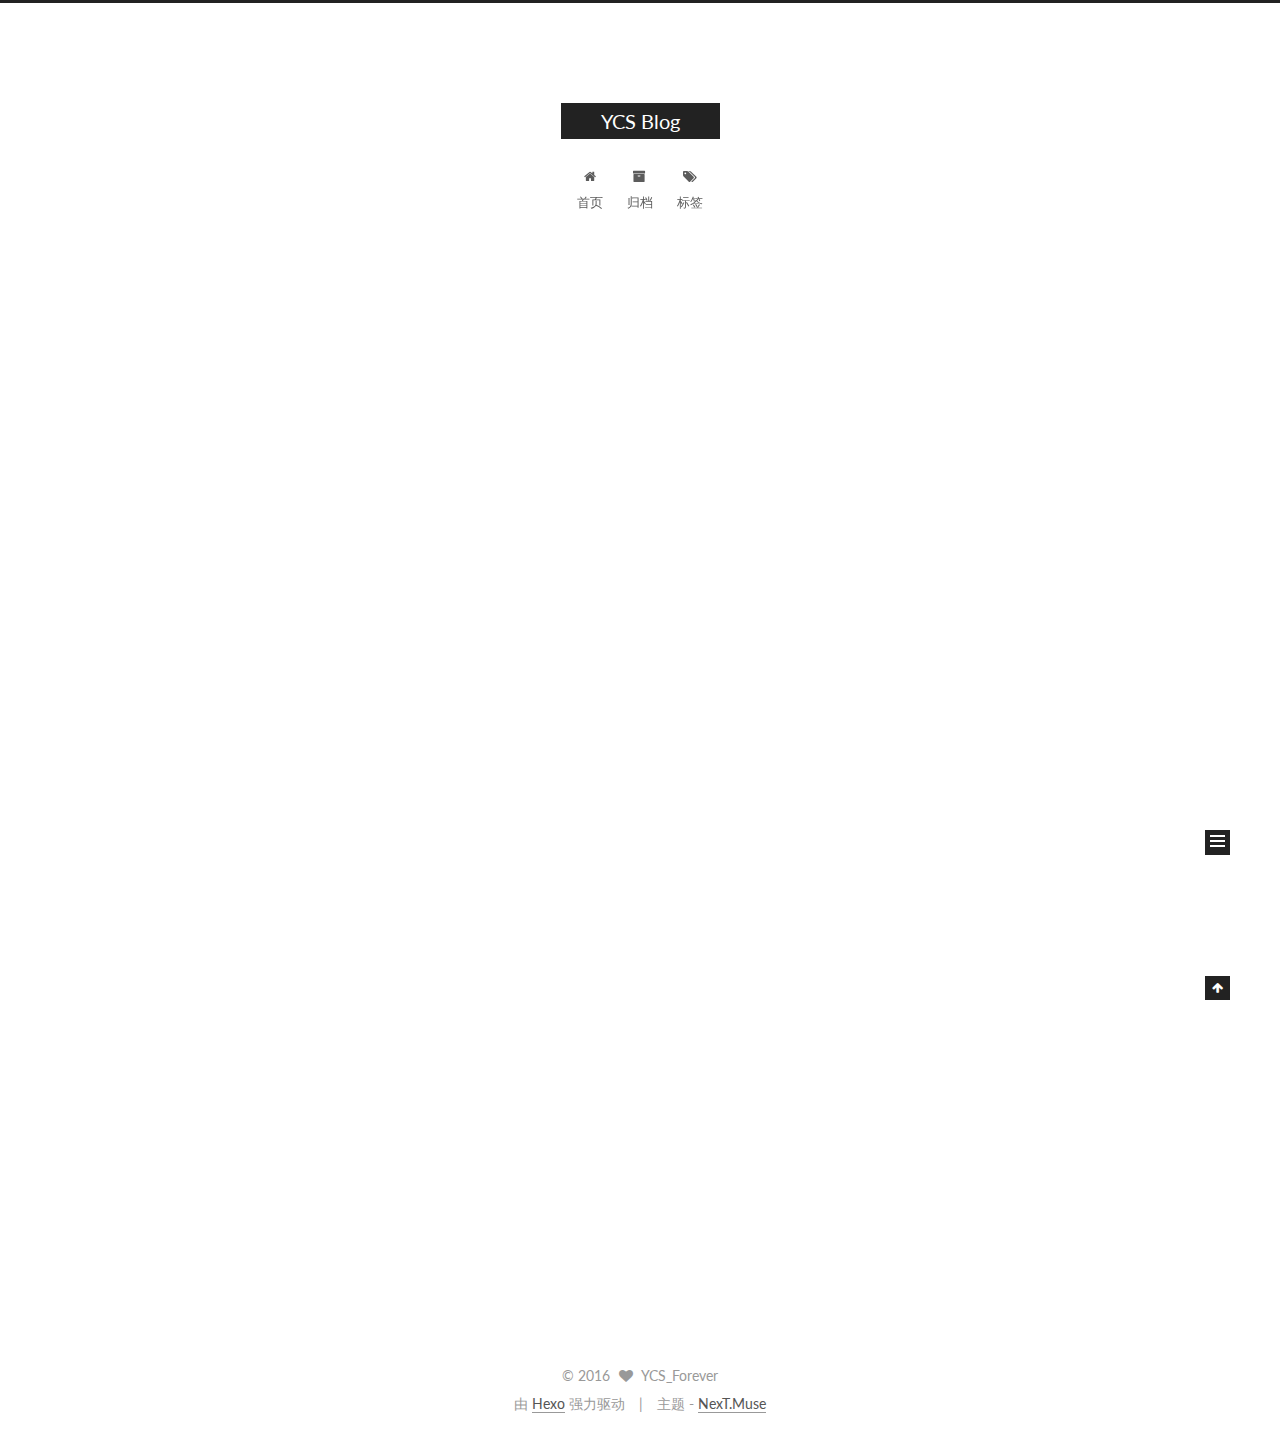
==== index.html @ 550b1675 "Site updated: 2016-12-14 16:08:45" ====
<!doctype html>



  


<html class="theme-next muse use-motion" lang="zh-Hans">
<head>
  <meta charset="UTF-8"/>
<meta http-equiv="X-UA-Compatible" content="IE=edge" />
<meta name="viewport" content="width=device-width, initial-scale=1, maximum-scale=1"/>



<meta http-equiv="Cache-Control" content="no-transform" />
<meta http-equiv="Cache-Control" content="no-siteapp" />












  
  
  <link href="/lib/fancybox/source/jquery.fancybox.css?v=2.1.5" rel="stylesheet" type="text/css" />




  
  
  
  

  
    
    
  

  

  

  

  

  
    
    
    <link href="//fonts.googleapis.com/css?family=Lato:300,300italic,400,400italic,700,700italic&subset=latin,latin-ext" rel="stylesheet" type="text/css">
  






<link href="/lib/font-awesome/css/font-awesome.min.css?v=4.6.2" rel="stylesheet" type="text/css" />

<link href="/css/main.css?v=5.1.0" rel="stylesheet" type="text/css" />


  <meta name="keywords" content="Hexo, NexT" />








  <link rel="shortcut icon" type="image/x-icon" href="/favicon.ico?v=5.1.0" />






<meta property="og:type" content="website">
<meta property="og:title" content="YCS Blog">
<meta property="og:url" content="http://yoursite.com/index.html">
<meta property="og:site_name" content="YCS Blog">
<meta name="twitter:card" content="summary">
<meta name="twitter:title" content="YCS Blog">



<script type="text/javascript" id="hexo.configurations">
  var NexT = window.NexT || {};
  var CONFIG = {
    root: '/',
    scheme: 'Muse',
    sidebar: {"position":"left","display":"post"},
    fancybox: true,
    motion: true,
    duoshuo: {
      userId: '0',
      author: '博主'
    },
    algolia: {
      applicationID: '',
      apiKey: '',
      indexName: '',
      hits: {"per_page":10},
      labels: {"input_placeholder":"Search for Posts","hits_empty":"We didn't find any results for the search: ${query}","hits_stats":"${hits} results found in ${time} ms"}
    }
  };
</script>



  <link rel="canonical" href="http://yoursite.com/"/>





  <title> YCS Blog </title>
</head>

<body itemscope itemtype="http://schema.org/WebPage" lang="zh-Hans">

  










  
  
    
  

  <div class="container one-collumn sidebar-position-left 
   page-home 
 ">
    <div class="headband"></div>

    <header id="header" class="header" itemscope itemtype="http://schema.org/WPHeader">
      <div class="header-inner"><div class="site-meta ">
  

  <div class="custom-logo-site-title">
    <a href="/"  class="brand" rel="start">
      <span class="logo-line-before"><i></i></span>
      <span class="site-title">YCS Blog</span>
      <span class="logo-line-after"><i></i></span>
    </a>
  </div>
  <p class="site-subtitle"></p>
</div>

<div class="site-nav-toggle">
  <button>
    <span class="btn-bar"></span>
    <span class="btn-bar"></span>
    <span class="btn-bar"></span>
  </button>
</div>

<nav class="site-nav">
  

  
    <ul id="menu" class="menu">
      
        
        <li class="menu-item menu-item-home">
          <a href="/" rel="section">
            
              <i class="menu-item-icon fa fa-fw fa-home"></i> <br />
            
            首页
          </a>
        </li>
      
        
        <li class="menu-item menu-item-archives">
          <a href="/archives" rel="section">
            
              <i class="menu-item-icon fa fa-fw fa-archive"></i> <br />
            
            归档
          </a>
        </li>
      
        
        <li class="menu-item menu-item-tags">
          <a href="/tags" rel="section">
            
              <i class="menu-item-icon fa fa-fw fa-tags"></i> <br />
            
            标签
          </a>
        </li>
      

      
    </ul>
  

  
</nav>



 </div>
    </header>

    <main id="main" class="main">
      <div class="main-inner">
        <div class="content-wrap">
          <div id="content" class="content">
            
  <section id="posts" class="posts-expand">
    
      

  

  
  
  

  <article class="post post-type-normal " itemscope itemtype="http://schema.org/Article">
  <link itemprop="mainEntityOfPage" href="http://yoursite.com/2016/12/14/hello-world/">

  <span style="display:none" itemprop="author" itemscope itemtype="http://schema.org/Person">
    <meta itemprop="name" content="YCS_Forever">
    <meta itemprop="description" content="">
    <meta itemprop="image" content="/images/avatar.gif">
  </span>

  <span style="display:none" itemprop="publisher" itemscope itemtype="http://schema.org/Organization">
    <meta itemprop="name" content="YCS Blog">
    <span style="display:none" itemprop="logo" itemscope itemtype="http://schema.org/ImageObject">
      <img style="display:none;" itemprop="url image" alt="YCS Blog" src="">
    </span>
  </span>

    
      <header class="post-header">

        
        
          <h1 class="post-title" itemprop="name headline">
            
            
              
                
                <a class="post-title-link" href="/2016/12/14/hello-world/" itemprop="url">
                  Hello World
                </a>
              
            
          </h1>
        

        <div class="post-meta">
          <span class="post-time">
            
              <span class="post-meta-item-icon">
                <i class="fa fa-calendar-o"></i>
              </span>
              <span class="post-meta-item-text">发表于</span>
              <time title="Post created" itemprop="dateCreated datePublished" datetime="2016-12-14T15:59:24+08:00">
                2016-12-14
              </time>
            

            

            
          </span>

          

          
            
          

          

          
          

          

          

        </div>
      </header>
    


    <div class="post-body" itemprop="articleBody">

      
      

      
        
          
            <p>Welcome to <a href="https://hexo.io/" target="_blank" rel="external">Hexo</a>! This is your very first post. Check <a href="https://hexo.io/docs/" target="_blank" rel="external">documentation</a> for more info. If you get any problems when using Hexo, you can find the answer in <a href="https://hexo.io/docs/troubleshooting.html" target="_blank" rel="external">troubleshooting</a> or you can ask me on <a href="https://github.com/hexojs/hexo/issues" target="_blank" rel="external">GitHub</a>.</p>
<h2 id="Quick-Start"><a href="#Quick-Start" class="headerlink" title="Quick Start"></a>Quick Start</h2><h3 id="Create-a-new-post"><a href="#Create-a-new-post" class="headerlink" title="Create a new post"></a>Create a new post</h3><figure class="highlight bash"><table><tr><td class="gutter"><pre><div class="line">1</div></pre></td><td class="code"><pre><div class="line">$ hexo new <span class="string">"My New Post"</span></div></pre></td></tr></table></figure>
<p>More info: <a href="https://hexo.io/docs/writing.html" target="_blank" rel="external">Writing</a></p>
<h3 id="Run-server"><a href="#Run-server" class="headerlink" title="Run server"></a>Run server</h3><figure class="highlight bash"><table><tr><td class="gutter"><pre><div class="line">1</div></pre></td><td class="code"><pre><div class="line">$ hexo server</div></pre></td></tr></table></figure>
<p>More info: <a href="https://hexo.io/docs/server.html" target="_blank" rel="external">Server</a></p>
<h3 id="Generate-static-files"><a href="#Generate-static-files" class="headerlink" title="Generate static files"></a>Generate static files</h3><figure class="highlight bash"><table><tr><td class="gutter"><pre><div class="line">1</div></pre></td><td class="code"><pre><div class="line">$ hexo generate</div></pre></td></tr></table></figure>
<p>More info: <a href="https://hexo.io/docs/generating.html" target="_blank" rel="external">Generating</a></p>
<h3 id="Deploy-to-remote-sites"><a href="#Deploy-to-remote-sites" class="headerlink" title="Deploy to remote sites"></a>Deploy to remote sites</h3><figure class="highlight bash"><table><tr><td class="gutter"><pre><div class="line">1</div></pre></td><td class="code"><pre><div class="line">$ hexo deploy</div></pre></td></tr></table></figure>
<p>More info: <a href="https://hexo.io/docs/deployment.html" target="_blank" rel="external">Deployment</a></p>

          
        
      
    </div>

    <div>
      
    </div>

    <div>
      
    </div>


    <footer class="post-footer">
      

      

      
      
        <div class="post-eof"></div>
      
    </footer>
  </article>


    
  </section>

  


          </div>
          


          

        </div>
        
          
  
  <div class="sidebar-toggle">
    <div class="sidebar-toggle-line-wrap">
      <span class="sidebar-toggle-line sidebar-toggle-line-first"></span>
      <span class="sidebar-toggle-line sidebar-toggle-line-middle"></span>
      <span class="sidebar-toggle-line sidebar-toggle-line-last"></span>
    </div>
  </div>

  <aside id="sidebar" class="sidebar">
    <div class="sidebar-inner">

      

      

      <section class="site-overview sidebar-panel sidebar-panel-active">
        <div class="site-author motion-element" itemprop="author" itemscope itemtype="http://schema.org/Person">
          <img class="site-author-image" itemprop="image"
               src="/images/avatar.gif"
               alt="YCS_Forever" />
          <p class="site-author-name" itemprop="name">YCS_Forever</p>
          <p class="site-description motion-element" itemprop="description"></p>
        </div>
        <nav class="site-state motion-element">
          <div class="site-state-item site-state-posts">
            <a href="/archives">
              <span class="site-state-item-count">1</span>
              <span class="site-state-item-name">日志</span>
            </a>
          </div>

          

          

        </nav>

        

        <div class="links-of-author motion-element">
          
        </div>

        
        

        
        

        


      </section>

      

    </div>
  </aside>


        
      </div>
    </main>

    <footer id="footer" class="footer">
      <div class="footer-inner">
        <div class="copyright" >
  
  &copy; 
  <span itemprop="copyrightYear">2016</span>
  <span class="with-love">
    <i class="fa fa-heart"></i>
  </span>
  <span class="author" itemprop="copyrightHolder">YCS_Forever</span>
</div>


<div class="powered-by">
  由 <a class="theme-link" href="https://hexo.io">Hexo</a> 强力驱动
</div>

<div class="theme-info">
  主题 -
  <a class="theme-link" href="https://github.com/iissnan/hexo-theme-next">
    NexT.Muse
  </a>
</div>


        

        
      </div>
    </footer>

    <div class="back-to-top">
      <i class="fa fa-arrow-up"></i>
    </div>
  </div>

  

<script type="text/javascript">
  if (Object.prototype.toString.call(window.Promise) !== '[object Function]') {
    window.Promise = null;
  }
</script>









  



  
  <script type="text/javascript" src="/lib/jquery/index.js?v=2.1.3"></script>

  
  <script type="text/javascript" src="/lib/fastclick/lib/fastclick.min.js?v=1.0.6"></script>

  
  <script type="text/javascript" src="/lib/jquery_lazyload/jquery.lazyload.js?v=1.9.7"></script>

  
  <script type="text/javascript" src="/lib/velocity/velocity.min.js?v=1.2.1"></script>

  
  <script type="text/javascript" src="/lib/velocity/velocity.ui.min.js?v=1.2.1"></script>

  
  <script type="text/javascript" src="/lib/fancybox/source/jquery.fancybox.pack.js?v=2.1.5"></script>


  


  <script type="text/javascript" src="/js/src/utils.js?v=5.1.0"></script>

  <script type="text/javascript" src="/js/src/motion.js?v=5.1.0"></script>



  
  

  

  


  <script type="text/javascript" src="/js/src/bootstrap.js?v=5.1.0"></script>



  



  




	




  
  

  

  

  

  


</body>
</html>
---- css/main.css ----
/* normalize.css v3.0.2 | MIT License | git.io/normalize */
html {
  font-family: sans-serif; /* 1 */
  -ms-text-size-adjust: 100%; /* 2 */
  -webkit-text-size-adjust: 100%; /* 2 */
}
body {
  margin: 0;
}
article,
aside,
details,
figcaption,
figure,
footer,
header,
hgroup,
main,
menu,
nav,
section,
summary {
  display: block;
}
audio,
canvas,
progress,
video {
  display: inline-block; /* 1 */
  vertical-align: baseline; /* 2 */
}
audio:not([controls]) {
  display: none;
  height: 0;
}
[hidden],
template {
  display: none;
}
a {
  background-color: transparent;
}
a:active,
a:hover {
  outline: 0;
}
abbr[title] {
  border-bottom: 1px dotted;
}
b,
strong {
  font-weight: bold;
}
dfn {
  font-style: italic;
}
h1 {
  font-size: 2em;
  margin: 0.67em 0;
}
mark {
  background: #ff0;
  color: #000;
}
small {
  font-size: 80%;
}
sub,
sup {
  font-size: 75%;
  line-height: 0;
  position: relative;
  vertical-align: baseline;
}
sup {
  top: -0.5em;
}
sub {
  bottom: -0.25em;
}
img {
  border: 0;
}
svg:not(:root) {
  overflow: hidden;
}
figure {
  margin: 1em 40px;
}
hr {
  -moz-box-sizing: content-box;
  box-sizing: content-box;
  height: 0;
}
pre {
  overflow: auto;
}
code,
kbd,
pre,
samp {
  font-family: monospace, monospace;
  font-size: 1em;
}
button,
input,
optgroup,
select,
textarea {
  color: inherit; /* 1 */
  font: inherit; /* 2 */
  margin: 0; /* 3 */
}
button {
  overflow: visible;
}
button,
select {
  text-transform: none;
}
button,
html input[type="button"],
input[type="reset"],
input[type="submit"] {
  -webkit-appearance: button; /* 2 */
  cursor: pointer; /* 3 */
}
button[disabled],
html input[disabled] {
  cursor: default;
}
button::-moz-focus-inner,
input::-moz-focus-inner {
  border: 0;
  padding: 0;
}
input {
  line-height: normal;
}
input[type="checkbox"],
input[type="radio"] {
  box-sizing: border-box; /* 1 */
  padding: 0; /* 2 */
}
input[type="number"]::-webkit-inner-spin-button,
input[type="number"]::-webkit-outer-spin-button {
  height: auto;
}
input[type="search"] {
  -webkit-appearance: textfield; /* 1 */
  -moz-box-sizing: content-box;
  -webkit-box-sizing: content-box; /* 2 */
  box-sizing: content-box;
}
input[type="search"]::-webkit-search-cancel-button,
input[type="search"]::-webkit-search-decoration {
  -webkit-appearance: none;
}
fieldset {
  border: 1px solid #c0c0c0;
  margin: 0 2px;
  padding: 0.35em 0.625em 0.75em;
}
legend {
  border: 0; /* 1 */
  padding: 0; /* 2 */
}
textarea {
  overflow: auto;
}
optgroup {
  font-weight: bold;
}
table {
  border-collapse: collapse;
  border-spacing: 0;
}
td,
th {
  padding: 0;
}
::selection {
  background: #262a30;
  color: #fff;
}
body {
  position: relative;
  font-family: 'Lato', "PingFang SC", "Microsoft YaHei", sans-serif;
  font-size: 14px;
  line-height: 2;
  color: #555;
  background: #fff;
}
@media (max-width: 767px) {
  body {
    padding-right: 0 !important;
  }
}
@media (min-width: 768px) and (max-width: 991px) {
  body {
    padding-right: 0 !important;
  }
}
@media (min-width: 1600px) {
  body {
    font-size: 16px;
  }
}
h1,
h2,
h3,
h4,
h5,
h6 {
  margin: 0;
  padding: 0;
  font-weight: bold;
  line-height: 1.5;
  font-family: 'Lato', "PingFang SC", "Microsoft YaHei", sans-serif;
}
h2,
h3,
h4,
h5,
h6 {
  margin: 20px 0 15px;
}
h1 {
  font-size: 22px;
}
@media (max-width: 767px) {
  h1 {
    font-size: 18px;
  }
}
h2 {
  font-size: 20px;
}
@media (max-width: 767px) {
  h2 {
    font-size: 16px;
  }
}
h3 {
  font-size: 18px;
}
@media (max-width: 767px) {
  h3 {
    font-size: 14px;
  }
}
h4 {
  font-size: 16px;
}
@media (max-width: 767px) {
  h4 {
    font-size: 12px;
  }
}
h5 {
  font-size: 14px;
}
@media (max-width: 767px) {
  h5 {
    font-size: 10px;
  }
}
h6 {
  font-size: 12px;
}
@media (max-width: 767px) {
  h6 {
    font-size: 8px;
  }
}
p {
  margin: 0 0 25px 0;
}
a {
  color: #555;
  text-decoration: none;
  border-bottom: 1px solid #999;
  word-wrap: break-word;
}
a:hover {
  color: #222;
  border-bottom-color: #222;
}
ul {
  list-style: none;
}
blockquote {
  margin: 0;
  padding: 0;
}
img {
  display: block;
  margin: auto;
  max-width: 100%;
  height: auto;
}
hr {
  margin: 40px 0;
  height: 3px;
  border: none;
  background-color: #ddd;
  background-image: repeating-linear-gradient(-45deg, #fff, #fff 4px, transparent 4px, transparent 8px);
}
blockquote {
  padding: 0 15px;
  color: #666;
  border-left: 4px solid #ddd;
}
blockquote cite::before {
  content: "-";
  padding: 0 5px;
}
dt {
  font-weight: 700;
}
dd {
  margin: 0;
  padding: 0;
}
.text-left {
  text-align: left;
}
.text-center {
  text-align: center;
}
.text-right {
  text-align: right;
}
.text-justify {
  text-align: justify;
}
.text-nowrap {
  white-space: nowrap;
}
.text-lowercase {
  text-transform: lowercase;
}
.text-uppercase {
  text-transform: uppercase;
}
.text-capitalize {
  text-transform: capitalize;
}
.center-block {
  display: block;
  margin-left: auto;
  margin-right: auto;
}
.clearfix:before,
.clearfix:after {
  content: " ";
  display: table;
}
.clearfix:after {
  clear: both;
}
.pullquote {
  width: 45%;
}
.pullquote.left {
  float: left;
  margin-left: 5px;
  margin-right: 10px;
}
.pullquote.right {
  float: right;
  margin-left: 10px;
  margin-right: 5px;
}
.affix.affix.affix {
  position: fixed;
}
.translation {
  margin-top: -20px;
  font-size: 14px;
  color: #999;
}
.scrollbar-measure {
  width: 100px;
  height: 100px;
  overflow: scroll;
  position: absolute;
  top: -9999px;
}
.use-motion .motion-element {
  opacity: 0;
}
#local-search-input {
  padding: 3px;
  border: none;
  text-indent: 14px;
  border-radius: 0;
  width: 140px;
  outline: none;
  border-bottom: 1px solid #999;
  background: inherit;
  opacity: 0.5;
}
#local-search-input:focus {
  opacity: 1;
}
.search-icon {
  position: absolute;
  top: 9px;
}
table {
  margin: 20px 0;
  width: 100%;
  border-collapse: collapse;
  border-spacing: 0;
  border: 1px solid #ddd;
  font-size: 14px;
  table-layout: fixed;
  word-wrap: break-all;
}
table>tbody>tr:nth-of-type(odd) {
  background-color: #f9f9f9;
}
table>tbody>tr:hover {
  background-color: #f5f5f5;
}
caption,
th,
td {
  padding: 8px;
  text-align: left;
  vertical-align: middle;
  font-weight: normal;
}
th,
td {
  border-bottom: 3px solid #ddd;
  border-right: 1px solid #eee;
}
th {
  padding-bottom: 10px;
  font-weight: 700;
}
td {
  border-bottom-width: 1px;
}
html,
body {
  height: 100%;
}
.container {
  position: relative;
  min-height: 100%;
}
.header-inner {
  margin: 0 auto;
  padding: 100px 0 70px;
  width: 700px;
}
@media (min-width: 1600px) {
  .container .header-inner {
    width: 900px;
  }
}
.main {
  padding-bottom: 150px;
}
.main-inner {
  margin: 0 auto;
  width: 700px;
}
@media (min-width: 1600px) {
  .container .main-inner {
    width: 900px;
  }
}
.footer {
  position: absolute;
  left: 0;
  bottom: 0;
  width: 100%;
  min-height: 50px;
}
.footer-inner {
  box-sizing: border-box;
  margin: 20px auto;
  width: 700px;
}
@media (min-width: 1600px) {
  .container .footer-inner {
    width: 900px;
  }
}
pre,
.highlight {
  overflow: auto;
  margin: 20px 0;
  padding: 0;
  font-size: 13px;
  color: #4d4d4c;
  background: #f7f7f7;
  line-height: 1.6;
}
pre,
code {
  font-family: consolas, Menlo, "PingFang SC", "Microsoft YaHei", monospace;
}
code {
  padding: 2px 4px;
  word-wrap: break-word;
  color: #4d4d4c;
  background: #f7f7f7;
  border-radius: 3px;
  font-size: 13px;
}
pre code {
  padding: 0;
  color: #4d4d4c;
  background: none;
  text-shadow: none;
}
.highlight {
  border-radius: 1px;
}
.highlight pre {
  border: none;
  margin: 0;
  padding: 10px 0;
}
.highlight table {
  margin: 0;
  width: auto;
  border: none;
}
.highlight td {
  border: none;
  padding: 0;
}
.highlight figcaption {
  font-size: 1em;
  color: #4d4d4c;
  line-height: 1em;
  margin-bottom: 1em;
}
.highlight figcaption:before,
.highlight figcaption:after {
  content: " ";
  display: table;
}
.highlight figcaption:after {
  clear: both;
}
.highlight figcaption a {
  float: right;
  color: #4d4d4c;
}
.highlight figcaption a:hover {
  border-bottom-color: #4d4d4c;
}
.highlight .gutter pre {
  padding-left: 10px;
  padding-right: 10px;
  color: #869194;
  text-align: right;
  background-color: #eff2f3;
}
.highlight .code pre {
  padding-left: 10px;
  padding-right: 10px;
  background-color: #f7f7f7;
}
.highlight .line {
  height: 20px;
}
.gutter {
  -webkit-user-select: none;
  -moz-user-select: none;
  -ms-user-select: none;
  user-select: none;
}
.gist table {
  width: auto;
}
.gist table td {
  border: none;
}
pre .deletion {
  background: #fdd;
}
pre .addition {
  background: #dfd;
}
pre .meta {
  color: #8959a8;
}
pre .comment {
  color: #8e908c;
}
pre .variable,
pre .attribute,
pre .tag,
pre .regexp,
pre .ruby .constant,
pre .xml .tag .title,
pre .xml .pi,
pre .xml .doctype,
pre .html .doctype,
pre .css .id,
pre .css .class,
pre .css .pseudo {
  color: #c82829;
}
pre .number,
pre .preprocessor,
pre .built_in,
pre .literal,
pre .params,
pre .constant,
pre .command {
  color: #f5871f;
}
pre .ruby .class .title,
pre .css .rules .attribute,
pre .string,
pre .value,
pre .inheritance,
pre .header,
pre .ruby .symbol,
pre .xml .cdata,
pre .special,
pre .number,
pre .formula {
  color: #718c00;
}
pre .title,
pre .css .hexcolor {
  color: #3e999f;
}
pre .function,
pre .python .decorator,
pre .python .title,
pre .ruby .function .title,
pre .ruby .title .keyword,
pre .perl .sub,
pre .javascript .title,
pre .coffeescript .title {
  color: #4271ae;
}
pre .keyword,
pre .javascript .function {
  color: #8959a8;
}
.full-image.full-image.full-image {
  border: none;
  max-width: 100%;
  width: auto;
  margin: 20px auto;
}
@media (min-width: 992px) {
  .full-image.full-image.full-image {
    max-width: none;
    width: 126%;
    margin: 0 -13%;
  }
}
.blockquote-center,
.page-home .post-type-quote blockquote,
.page-post-detail .post-type-quote blockquote {
  position: relative;
  margin: 40px 0;
  padding: 0;
  border-left: none;
  text-align: center;
}
.blockquote-center::before,
.page-home .post-type-quote blockquote::before,
.page-post-detail .post-type-quote blockquote::before,
.blockquote-center::after,
.page-home .post-type-quote blockquote::after,
.page-post-detail .post-type-quote blockquote::after {
  position: absolute;
  content: ' ';
  display: block;
  width: 100%;
  height: 24px;
  opacity: 0.2;
  background-repeat: no-repeat;
  background-position: 0 -6px;
  background-size: 22px 22px;
}
.blockquote-center::before,
.page-home .post-type-quote blockquote::before,
.page-post-detail .post-type-quote blockquote::before {
  top: -20px;
  background-image: url("../images/quote-l.svg");
  border-top: 1px solid #ccc;
}
.blockquote-center::after,
.page-home .post-type-quote blockquote::after,
.page-post-detail .post-type-quote blockquote::after {
  bottom: -20px;
  background-image: url("../images/quote-r.svg");
  border-bottom: 1px solid #ccc;
  background-position: 100% 8px;
}
.blockquote-center p,
.page-home .post-type-quote blockquote p,
.page-post-detail .post-type-quote blockquote p,
.blockquote-center div,
.page-home .post-type-quote blockquote div,
.page-post-detail .post-type-quote blockquote div {
  text-align: center;
}
.post .post-body .group-picture img {
  box-sizing: border-box;
  padding: 0 3px;
  border: none;
}
.post .group-picture-row {
  overflow: hidden;
  margin-top: 6px;
}
.post .group-picture-row:first-child {
  margin-top: 0;
}
.post .group-picture-column {
  float: left;
}
.page-post-detail .post-body .group-picture-column {
  float: none;
  margin-top: 10px;
  width: auto !important;
}
.page-post-detail .post-body .group-picture-column img {
  margin: 0 auto;
}
.page-archive .group-picture-container {
  overflow: hidden;
}
.page-archive .group-picture-row {
  float: left;
}
.page-archive .group-picture-row:first-child {
  margin-top: 6px;
}
.page-archive .group-picture-column {
  max-width: 150px;
  max-height: 150px;
}
.note {
  padding: 20px;
  margin: 20px 0;
  border: 1px solid #eee;
  border-left-width: 5px;
  border-radius: 3px;
}
.note h2,
.note h3,
.note h4,
.note h5,
.note h6 {
  margin-top: 0;
  margin-bottom: 5px;
}
.note p:last-child {
  margin-bottom: 0;
}
.note code {
  border-radius: 3px;
}
.note+.note {
  margin-top: -5px;
}
.default {
  border-left-color: #777;
}
.default h2,
.default h3,
.default h4,
.default h5,
.default h6 {
  color: #777;
}
.primary {
  border-left-color: #428bca;
}
.primary h2,
.primary h3,
.primary h4,
.primary h5,
.primary h6 {
  color: #428bca;
}
.success {
  border-left-color: #5cb85c;
}
.success h2,
.success h3,
.success h4,
.success h5,
.success h6 {
  color: #5cb85c;
}
.danger {
  border-left-color: #d9534f;
}
.danger h2,
.danger h3,
.danger h4,
.danger h5,
.danger h6 {
  color: #d9534f;
}
.warning {
  border-left-color: #f0ad4e;
}
.warning h2,
.warning h3,
.warning h4,
.warning h5,
.warning h6 {
  color: #f0ad4e;
}
.info {
  border-left-color: #5bc0de;
}
.info h2,
.info h3,
.info h4,
.info h5,
.info h6 {
  color: #5bc0de;
}
.btn {
  display: inline-block;
  padding: 0 20px;
  font-size: 14px;
  color: #fff;
  background: #222;
  border: 2px solid #222;
  text-decoration: none;
  border-radius: 0;
  transition-property: background-color;
  transition-duration: 0.2s;
  transition-timing-function: ease-in-out;
  transition-delay: 0s;
}
.btn:hover,
.post-more-link .btn:hover {
  border-color: #222;
  color: #222;
  background: #fff;
}
.btn-bar {
  display: block;
  width: 22px;
  height: 2px;
  background: #555;
  border-radius: 1px;
}
.btn-bar+.btn-bar {
  margin-top: 4px;
}
.pagination {
  margin: 120px 0 40px;
  text-align: center;
  border-top: 1px solid #eee;
}
.page-number-basic,
.pagination .prev,
.pagination .next,
.pagination .page-number,
.pagination .space {
  display: inline-block;
  position: relative;
  top: -1px;
  margin: 0 10px;
  padding: 0 10px;
  line-height: 30px;
}
@media (max-width: 767px) {
  .page-number-basic,
  .pagination .prev,
  .pagination .next,
  .pagination .page-number,
  .pagination .space {
    margin: 0 5px;
  }
}
.pagination .prev,
.pagination .next,
.pagination .page-number {
  border-bottom: 0;
  border-top: 1px solid #eee;
  transition-property: border-color;
  transition-duration: 0.2s;
  transition-timing-function: ease-in-out;
  transition-delay: 0s;
}
.pagination .prev:hover,
.pagination .next:hover,
.pagination .page-number:hover {
  border-top-color: #222;
}
.pagination .space {
  padding: 0;
  margin: 0;
}
.pagination .prev {
  margin-left: 0;
}
.pagination .next {
  margin-right: 0;
}
.pagination .page-number.current {
  color: #fff;
  background: #ccc;
  border-top-color: #ccc;
}
@media (max-width: 767px) {
  .pagination {
    border-top: none;
  }
  .pagination .prev,
  .pagination .next,
  .pagination .page-number {
    margin-bottom: 10px;
    border-top: 0;
    border-bottom: 1px solid #eee;
  }
  .pagination .prev:hover,
  .pagination .next:hover,
  .pagination .page-number:hover {
    border-bottom-color: #222;
  }
}
.comments {
  margin: 60px 20px 0;
}
.tag-cloud {
  text-align: center;
}
.tag-cloud a {
  display: inline-block;
  margin: 10px;
}
.back-to-top {
  box-sizing: border-box;
  position: fixed;
  bottom: -100px;
  right: 50px;
  z-index: 1050;
  padding: 0 6px;
  width: 25px;
  background: #222;
  font-size: 12px;
  opacity: 1;
  color: #fff;
  cursor: pointer;
  text-align: center;
  -webkit-transform: translateZ(0);
  transition-property: bottom;
  transition-duration: 0.2s;
  transition-timing-function: ease-in-out;
  transition-delay: 0s;
}
@media (max-width: 767px) {
  .back-to-top {
    display: none;
  }
}
@media (min-width: 768px) and (max-width: 991px) {
  .back-to-top {
    display: none;
  }
}
.back-to-top.back-to-top-on {
  bottom: 19px;
}
.header {
  background: #fff;
}
.header-inner {
  position: relative;
}
.headband {
  height: 3px;
  background: #222;
}
.site-meta {
  margin: 0;
  text-align: center;
}
@media (max-width: 767px) {
  .site-meta {
    text-align: center;
  }
}
.brand {
  position: relative;
  display: inline-block;
  padding: 0 40px;
  color: #fff;
  background: #222;
  border-bottom: none;
}
.brand:hover {
  color: #fff;
}
.logo {
  display: inline-block;
  margin-right: 5px;
  line-height: 36px;
  vertical-align: top;
}
.site-title {
  display: inline-block;
  vertical-align: top;
  line-height: 36px;
  font-size: 20px;
  font-weight: normal;
  font-family: 'Lato', "PingFang SC", "Microsoft YaHei", sans-serif;
}
.site-subtitle {
  margin-top: 10px;
  font-size: 13px;
  color: #999;
}
.use-motion .brand {
  opacity: 0;
}
.use-motion .logo,
.use-motion .site-title,
.use-motion .site-subtitle {
  opacity: 0;
  position: relative;
  top: -10px;
}
.site-nav-toggle {
  display: none;
  position: absolute;
  top: 10px;
  left: 10px;
}
@media (max-width: 767px) {
  .site-nav-toggle {
    display: block;
  }
}
.site-nav-toggle button {
  margin-top: 2px;
  padding: 9px 10px;
  background: transparent;
  border: none;
}
@media (max-width: 767px) {
  .site-nav {
    display: none;
    margin: 0 -10px;
    padding: 0 10px;
    clear: both;
    border-top: 1px solid #ddd;
  }
}
@media (min-width: 768px) and (max-width: 991px) {
  .site-nav {
    display: block !important;
  }
}
@media (min-width: 992px) {
  .site-nav {
    display: block !important;
  }
}
.menu {
  margin-top: 20px;
  padding-left: 0;
  text-align: center;
}
.menu .menu-item {
  display: inline-block;
  margin: 0 10px;
}
@media screen and (max-width: 767px) {
  .menu .menu-item {
    margin-top: 10px;
  }
}
.menu .menu-item a {
  display: block;
  font-size: 13px;
  text-transform: capitalize;
  line-height: inherit;
  border-bottom: 1px solid transparent;
  transition-property: border-color;
  transition-duration: 0.2s;
  transition-timing-function: ease-in-out;
  transition-delay: 0s;
}
.menu .menu-item a:hover {
  border-bottom-color: #222;
}
.menu .menu-item .fa {
  margin-right: 5px;
}
.use-motion .menu-item {
  opacity: 0;
}
.post-body {
  font-family: 'Lato', "PingFang SC", "Microsoft YaHei", sans-serif;
}
@media (max-width: 767px) {
  .post-body {
    word-break: break-word;
  }
}
.post-body .fancybox img {
  display: block !important;
  margin: 0 auto;
  cursor: pointer;
  cursor: zoom-in;
  cursor: -webkit-zoom-in;
}
.post-body .image-caption,
.post-body .figure .caption {
  margin: 10px auto 15px;
  text-align: center;
  font-size: 14px;
  color: #999;
  font-weight: bold;
  line-height: 1;
}
.post-sticky-flag {
  display: inline-block;
  font-size: 16px;
  -ms-transform: rotate(30deg);
  -webkit-transform: rotate(30deg);
  -moz-transform: rotate(30deg);
  -ms-transform: rotate(30deg);
  -o-transform: rotate(30deg);
  transform: rotate(30deg);
}
.posts-expand {
  padding-top: 40px;
}
@media (max-width: 767px) {
  .posts-expand {
    margin: 0 20px;
  }
  .post-body pre,
  .post-body .highlight {
    padding: 10px;
  }
  .post-body pre .gutter pre,
  .post-body .highlight .gutter pre {
    padding-right: 10px;
  }
}
@media (min-width: 992px) {
  .posts-expand .post-body {
    text-align: justify;
  }
}
.posts-expand .post-body h2,
.posts-expand .post-body h3,
.posts-expand .post-body h4,
.posts-expand .post-body h5,
.posts-expand .post-body h6 {
  padding-top: 10px;
}
.posts-expand .post-body h2 .header-anchor,
.posts-expand .post-body h3 .header-anchor,
.posts-expand .post-body h4 .header-anchor,
.posts-expand .post-body h5 .header-anchor,
.posts-expand .post-body h6 .header-anchor {
  float: right;
  margin-left: 10px;
  color: #ccc;
  border-bottom-style: none;
  visibility: hidden;
}
.posts-expand .post-body h2 .header-anchor:hover,
.posts-expand .post-body h3 .header-anchor:hover,
.posts-expand .post-body h4 .header-anchor:hover,
.posts-expand .post-body h5 .header-anchor:hover,
.posts-expand .post-body h6 .header-anchor:hover {
  color: inherit;
}
.posts-expand .post-body h2:hover .header-anchor,
.posts-expand .post-body h3:hover .header-anchor,
.posts-expand .post-body h4:hover .header-anchor,
.posts-expand .post-body h5:hover .header-anchor,
.posts-expand .post-body h6:hover .header-anchor {
  visibility: visible;
}
.posts-expand .post-body ul li {
  list-style: circle;
}
.posts-expand .post-body img {
  box-sizing: border-box;
  margin: auto;
  padding: 3px;
  border: 1px solid #ddd;
}
.posts-expand .fancybox img {
  margin: 0 auto;
}
@media (max-width: 767px) {
  .posts-collapse {
    margin: 0 20px;
  }
  .posts-collapse .post-title,
  .posts-collapse .post-meta {
    display: block;
    width: auto;
    text-align: left;
  }
}
.posts-collapse {
  position: relative;
  z-index: 1010;
  margin-left: 55px;
}
.posts-collapse::after {
  content: " ";
  position: absolute;
  top: 20px;
  left: 0;
  margin-left: -2px;
  width: 4px;
  height: 100%;
  background: #f5f5f5;
  z-index: -1;
}
@media (max-width: 767px) {
  .posts-collapse {
    margin: 0 20px;
  }
}
.posts-collapse .collection-title {
  position: relative;
  margin: 60px 0;
}
.posts-collapse .collection-title h2 {
  margin-left: 20px;
}
.posts-collapse .collection-title small {
  color: #bbb;
}
.posts-collapse .collection-title::before {
  content: " ";
  position: absolute;
  left: 0;
  top: 50%;
  margin-left: -4px;
  margin-top: -4px;
  width: 8px;
  height: 8px;
  background: #bbb;
  border-radius: 50%;
}
.posts-collapse .post {
  margin: 30px 0;
}
.posts-collapse .post-header {
  position: relative;
  transition-duration: 0.2s;
  transition-timing-function: ease-in-out;
  transition-delay: 0s;
  transition-property: border;
  border-bottom: 1px dashed #ccc;
}
.posts-collapse .post-header::before {
  content: " ";
  position: absolute;
  left: 0;
  top: 12px;
  width: 6px;
  height: 6px;
  margin-left: -4px;
  background: #bbb;
  border-radius: 50%;
  border: 1px solid #fff;
  transition-duration: 0.2s;
  transition-timing-function: ease-in-out;
  transition-delay: 0s;
  transition-property: background;
}
.posts-collapse .post-header:hover {
  border-bottom-color: #666;
}
.posts-collapse .post-header:hover::before {
  background: #222;
}
.posts-collapse .post-meta {
  position: absolute;
  font-size: 12px;
  left: 20px;
  top: 5px;
}
.posts-collapse .post-comments-count {
  display: none;
}
.posts-collapse .post-title {
  margin-left: 60px;
  font-size: 16px;
  font-weight: normal;
  line-height: inherit;
}
.posts-collapse .post-title::after {
  margin-left: 3px;
  opacity: 0.6;
}
.posts-collapse .post-title a {
  color: #666;
  border-bottom: none;
}
.page-home .post-type-quote .post-header,
.page-post-detail .post-type-quote .post-header,
.page-home .post-type-quote .post-tags,
.page-post-detail .post-type-quote .post-tags {
  display: none;
}
.posts-expand .post-title {
  font-size: 26px;
  text-align: center;
  word-break: break-word;
  font-weight: 400;
}
@media (max-width: 767px) {
  .posts-expand .post-title {
    font-size: 22px;
  }
}
.posts-expand .post-title-link {
  display: inline-block;
  position: relative;
  color: #555;
  border-bottom: none;
  line-height: 1.2;
  vertical-align: top;
}
.posts-expand .post-title-link::before {
  content: "";
  position: absolute;
  width: 100%;
  height: 2px;
  bottom: 0;
  left: 0;
  background-color: #000;
  visibility: hidden;
  -webkit-transform: scaleX(0);
  -moz-transform: scaleX(0);
  -ms-transform: scaleX(0);
  -o-transform: scaleX(0);
  transform: scaleX(0);
  transition-duration: 0.2s;
  transition-timing-function: ease-in-out;
  transition-delay: 0s;
}
.posts-expand .post-title-link:hover::before {
  visibility: visible;
  -webkit-transform: scaleX(1);
  -moz-transform: scaleX(1);
  -ms-transform: scaleX(1);
  -o-transform: scaleX(1);
  transform: scaleX(1);
}
.posts-expand .post-title-link .fa {
  font-size: 16px;
}
.posts-expand .post-meta {
  margin: 3px 0 60px 0;
  color: #999;
  font-family: 'Lato', "PingFang SC", "Microsoft YaHei", sans-serif;
  font-size: 12px;
  text-align: center;
}
.posts-expand .post-meta .post-category-list {
  display: inline-block;
  margin: 0;
  padding: 3px;
}
.posts-expand .post-meta .post-category-list-link {
  color: #999;
}
.posts-expand .post-meta .post-description {
  font-size: 14px;
  margin-top: 2px;
}
.post-meta-divider {
  margin: 0 0.5em;
}
.post-meta-item-icon {
  margin-right: 3px;
}
@media (min-width: 768px) and (max-width: 991px) {
  .post-meta-item-icon {
    display: inline-block;
  }
}
@media (max-width: 767px) {
  .post-meta-item-icon {
    display: inline-block;
  }
}
@media (min-width: 768px) and (max-width: 991px) {
  .post-meta-item-text {
    display: none;
  }
}
@media (max-width: 767px) {
  .post-meta-item-text {
    display: none;
  }
}
@media (max-width: 767px) {
  .posts-expand .post-comments-count {
    display: none;
  }
}
.post-more-link {
  margin-top: 50px;
}
.post-more-link .btn {
  color: #fff;
  font-size: 14px;
  background: #222;
  border-radius: 0;
  line-height: 2;
}
.posts-expand .post-tags {
  margin-top: 40px;
  text-align: center;
}
.posts-expand .post-tags a {
  display: inline-block;
  margin-right: 10px;
  font-size: 13px;
}
.post-nav {
  display: table;
  margin-top: 60px;
  width: 100%;
  border-top: 1px solid #eee;
}
.post-nav-divider {
  display: table-cell;
  width: 10%;
}
.post-nav-item {
  display: table-cell;
  padding: 10px 0 0 0;
  width: 45%;
  vertical-align: top;
}
.post-nav-item a {
  position: relative;
  display: block;
  line-height: 25px;
  font-size: 14px;
  color: #555;
  border-bottom: none;
}
.post-nav-item a:hover {
  color: #222;
  border-bottom: none;
}
.post-nav-item a:active {
  top: 2px;
}
.post-nav-item .fa {
  position: absolute;
  top: 8px;
  left: 0;
  font-size: 12px;
}
.post-nav-next a {
  padding-left: 15px;
}
.post-nav-prev {
  text-align: right;
}
.post-nav-prev a {
  padding-right: 15px;
}
.post-nav-prev .fa {
  right: 0;
  left: auto;
}
.posts-expand .post-eof {
  display: block;
  margin: 80px auto 60px;
  width: 8%;
  height: 1px;
  background: #ccc;
  text-align: center;
}
.post:last-child .post-eof.post-eof.post-eof {
  display: none;
}
.post-gallery {
  display: table;
  table-layout: fixed;
  width: 100%;
  border-collapse: separate;
}
.post-gallery-row {
  display: table-row;
}
.post-gallery .post-gallery-img {
  display: table-cell;
  text-align: center;
  vertical-align: middle;
  border: none;
}
.post-gallery .post-gallery-img img {
  max-width: 100%;
  max-height: 100%;
  border: none;
}
.fancybox-close,
.fancybox-close:hover {
  border: none;
}
.sidebar {
  position: fixed;
  right: 0;
  top: 0;
  bottom: 0;
  width: 0;
  z-index: 1040;
  box-shadow: inset 0 2px 6px #000;
  background: #222;
  -webkit-transform: translateZ(0);
}
.sidebar a {
  color: #999;
  border-bottom-color: #555;
}
.sidebar a:hover {
  color: #eee;
}
@media (min-width: 768px) and (max-width: 991px) {
  .sidebar {
    display: none !important;
  }
}
@media (max-width: 767px) {
  .sidebar {
    display: none !important;
  }
}
.sidebar-inner {
  position: relative;
  padding: 20px 10px;
  color: #999;
  text-align: center;
}
.sidebar-toggle {
  position: fixed;
  right: 50px;
  bottom: 45px;
  width: 15px;
  height: 15px;
  padding: 5px;
  background: #222;
  line-height: 0;
  z-index: 1050;
  cursor: pointer;
  -webkit-transform: translateZ(0);
}
@media (min-width: 768px) and (max-width: 991px) {
  .sidebar-toggle {
    display: none;
  }
}
@media (max-width: 767px) {
  .sidebar-toggle {
    display: none;
  }
}
.sidebar-toggle-line {
  position: relative;
  display: inline-block;
  vertical-align: top;
  height: 2px;
  width: 100%;
  background: #fff;
  margin-top: 3px;
}
.sidebar-toggle-line:first-child {
  margin-top: 0;
}
.site-author-image {
  display: block;
  margin: 0 auto;
  padding: 2px;
  max-width: 96px;
  height: auto;
  border: 2px solid #333;
}
.site-author-name {
  margin: 5px 0 0;
  text-align: center;
  color: #f5f5f5;
  font-weight: normal;
}
.site-description {
  margin-top: 5px;
  text-align: center;
  font-size: 14px;
  color: #999;
}
.site-state {
  overflow: hidden;
  line-height: 1.4;
  white-space: nowrap;
  text-align: center;
}
.site-state-item {
  display: inline-block;
  padding: 0 15px;
  border-left: 1px solid #333;
}
.site-state-item:first-child {
  border-left: none;
}
.site-state-item a {
  border-bottom: none;
}
.site-state-item-count {
  display: block;
  text-align: center;
  color: inherit;
  font-weight: 600;
  font-size: 18px;
}
.site-state-item-name {
  font-size: 13px;
  color: inherit;
}
.feed-link {
  margin-top: 20px;
}
.feed-link a {
  display: inline-block;
  padding: 0 15px;
  color: #fc6423;
  border: 1px solid #fc6423;
  border-radius: 4px;
}
.feed-link a i {
  color: #fc6423;
  font-size: 14px;
}
.feed-link a:hover {
  color: #fff;
  background: #fc6423;
}
.feed-link a:hover i {
  color: #fff;
}
.links-of-author {
  margin-top: 20px;
}
.links-of-author a {
  display: inline-block;
  vertical-align: middle;
  margin-right: 10px;
  margin-bottom: 10px;
  border-bottom-color: #555;
  font-size: 13px;
}
.links-of-author a:before {
  display: inline-block;
  vertical-align: middle;
  margin-right: 3px;
  content: " ";
  width: 4px;
  height: 4px;
  border-radius: 50%;
  background: #eb934e;
}
.links-of-blogroll {
  font-size: 13px;
}
.links-of-blogroll-title {
  margin-top: 20px;
  font-size: 14px;
  font-weight: 600;
}
.links-of-blogroll-list {
  margin: 0;
  padding: 0;
}
.links-of-blogroll-item {
  padding: 2px 10px;
}
.sidebar-nav {
  margin: 0 0 20px;
  padding-left: 0;
}
.sidebar-nav li {
  display: inline-block;
  cursor: pointer;
  border-bottom: 1px solid transparent;
  font-size: 14px;
  color: #555;
}
.sidebar-nav li:hover {
  color: #f5f5f5;
}
.page-post-detail .sidebar-nav-toc {
  padding: 0 5px;
}
.page-post-detail .sidebar-nav-overview {
  margin-left: 10px;
}
.sidebar-nav .sidebar-nav-active {
  color: #87daff;
  border-bottom-color: #87daff;
}
.sidebar-nav .sidebar-nav-active:hover {
  color: #87daff;
}
.sidebar-panel {
  display: none;
}
.sidebar-panel-active {
  display: block;
}
.post-toc-empty {
  font-size: 14px;
  color: #666;
}
.post-toc-wrap {
  overflow: hidden;
}
.post-toc {
  overflow: auto;
}
.post-toc ol {
  margin: 0;
  padding: 0 2px 5px 10px;
  text-align: left;
  list-style: none;
  font-size: 14px;
}
.post-toc ol > ol {
  padding-left: 0;
}
.post-toc ol a {
  transition-duration: 0.2s;
  transition-timing-function: ease-in-out;
  transition-delay: 0s;
  transition-property: all;
  color: #999;
  border-bottom-color: #555;
}
.post-toc ol a:hover {
  color: #ccc;
  border-bottom-color: #ccc;
}
.post-toc .nav-item {
  overflow: hidden;
  text-overflow: ellipsis;
  white-space: nowrap;
  line-height: 1.8;
}
.post-toc .nav .nav-child {
  display: none;
}
.post-toc .nav .active > .nav-child {
  display: block;
}
.post-toc .nav .active-current > .nav-child {
  display: block;
}
.post-toc .nav .active-current > .nav-child > .nav-item {
  display: block;
}
.post-toc .nav .active > a {
  color: #87daff;
  border-bottom-color: #87daff;
}
.post-toc .nav .active-current > a {
  color: #87daff;
}
.post-toc .nav .active-current > a:hover {
  color: #87daff;
}
.footer {
  font-size: 14px;
  color: #999;
}
.footer img {
  border: none;
}
.footer-inner {
  text-align: center;
}
.with-love {
  display: inline-block;
  margin: 0 5px;
}
.powered-by,
.theme-info {
  display: inline-block;
}
.powered-by {
  margin-right: 10px;
}
.powered-by::after {
  content: "|";
  padding-left: 10px;
}
.cc-license {
  margin-top: 10px;
  text-align: center;
}
.cc-license .cc-opacity {
  opacity: 0.7;
  border-bottom: none;
}
.cc-license .cc-opacity:hover {
  opacity: 0.9;
}
.cc-license img {
  display: inline-block;
}
.theme-next #ds-thread #ds-reset {
  color: #555;
}
.theme-next #ds-thread #ds-reset .ds-replybox {
  margin-bottom: 30px;
}
.theme-next #ds-thread #ds-reset .ds-replybox .ds-avatar,
.theme-next #ds-reset .ds-avatar img {
  box-shadow: none;
}
.theme-next #ds-thread #ds-reset .ds-textarea-wrapper {
  border-color: #c7d4e1;
  background: none;
  border-top-right-radius: 3px;
  border-top-left-radius: 3px;
}
.theme-next #ds-thread #ds-reset .ds-textarea-wrapper textarea {
  height: 60px;
}
.theme-next #ds-reset .ds-rounded-top {
  border-radius: 0;
}
.theme-next #ds-thread #ds-reset .ds-post-toolbar {
  box-sizing: border-box;
  border: 1px solid #c7d4e1;
  background: #f6f8fa;
}
.theme-next #ds-thread #ds-reset .ds-post-options {
  height: 40px;
  border: none;
  background: none;
}
.theme-next #ds-thread #ds-reset .ds-toolbar-buttons {
  top: 11px;
}
.theme-next #ds-thread #ds-reset .ds-sync {
  top: 5px;
}
.theme-next #ds-thread #ds-reset .ds-post-button {
  top: 4px;
  right: 5px;
  width: 90px;
  height: 30px;
  border: 1px solid #c5ced7;
  border-radius: 3px;
  background-image: linear-gradient(#fbfbfc, #f5f7f9);
  color: #60676d;
}
.theme-next #ds-thread #ds-reset .ds-post-button:hover {
  background-position: 0 -30px;
  color: #60676d;
}
.theme-next #ds-thread #ds-reset .ds-comments-info {
  padding: 10px 0;
}
.theme-next #ds-thread #ds-reset .ds-sort {
  display: none;
}
.theme-next #ds-thread #ds-reset li.ds-tab a.ds-current {
  border: none;
  background: #f6f8fa;
  color: #60676d;
}
.theme-next #ds-thread #ds-reset li.ds-tab a.ds-current:hover {
  background-color: #e9f0f7;
  color: #60676d;
}
.theme-next #ds-thread #ds-reset li.ds-tab a {
  border-radius: 2px;
  padding: 5px;
}
.theme-next #ds-thread #ds-reset .ds-login-buttons p {
  color: #999;
  line-height: 36px;
}
.theme-next #ds-thread #ds-reset .ds-login-buttons .ds-service-list li {
  height: 28px;
}
.theme-next #ds-thread #ds-reset .ds-service-list a {
  background: none;
  padding: 5px;
  border: 1px solid;
  border-radius: 3px;
  text-align: center;
}
.theme-next #ds-thread #ds-reset .ds-service-list a:hover {
  color: #fff;
  background: #666;
}
.theme-next #ds-thread #ds-reset .ds-service-list .ds-weibo {
  color: #fc9b00;
  border-color: #fc9b00;
}
.theme-next #ds-thread #ds-reset .ds-service-list .ds-weibo:hover {
  background: #fc9b00;
}
.theme-next #ds-thread #ds-reset .ds-service-list .ds-qq {
  color: #60a3ec;
  border-color: #60a3ec;
}
.theme-next #ds-thread #ds-reset .ds-service-list .ds-qq:hover {
  background: #60a3ec;
}
.theme-next #ds-thread #ds-reset .ds-service-list .ds-renren {
  color: #2e7ac4;
  border-color: #2e7ac4;
}
.theme-next #ds-thread #ds-reset .ds-service-list .ds-renren:hover {
  background: #2e7ac4;
}
.theme-next #ds-thread #ds-reset .ds-service-list .ds-douban {
  color: #37994c;
  border-color: #37994c;
}
.theme-next #ds-thread #ds-reset .ds-service-list .ds-douban:hover {
  background: #37994c;
}
.theme-next #ds-thread #ds-reset .ds-service-list .ds-kaixin {
  color: #fef20d;
  border-color: #fef20d;
}
.theme-next #ds-thread #ds-reset .ds-service-list .ds-kaixin:hover {
  background: #fef20d;
}
.theme-next #ds-thread #ds-reset .ds-service-list .ds-netease {
  color: #f00;
  border-color: #f00;
}
.theme-next #ds-thread #ds-reset .ds-service-list .ds-netease:hover {
  background: #f00;
}
.theme-next #ds-thread #ds-reset .ds-service-list .ds-sohu {
  color: #ffcb05;
  border-color: #ffcb05;
}
.theme-next #ds-thread #ds-reset .ds-service-list .ds-sohu:hover {
  background: #ffcb05;
}
.theme-next #ds-thread #ds-reset .ds-service-list .ds-baidu {
  color: #2831e0;
  border-color: #2831e0;
}
.theme-next #ds-thread #ds-reset .ds-service-list .ds-baidu:hover {
  background: #2831e0;
}
.theme-next #ds-thread #ds-reset .ds-service-list .ds-google {
  color: #166bec;
  border-color: #166bec;
}
.theme-next #ds-thread #ds-reset .ds-service-list .ds-google:hover {
  background: #166bec;
}
.theme-next #ds-thread #ds-reset .ds-service-list .ds-weixin {
  color: #00ce0d;
  border-color: #00ce0d;
}
.theme-next #ds-thread #ds-reset .ds-service-list .ds-weixin:hover {
  background: #00ce0d;
}
.theme-next #ds-thread #ds-reset .ds-service-list .ds-more-services {
  border: none;
}
.theme-next #ds-thread #ds-reset .ds-service-list .ds-more-services:hover {
  background: none;
}
.theme-next #ds-reset .duoshuo-ua-admin {
  display: inline-block;
  color: #f00;
}
.theme-next #ds-reset .duoshuo-ua-platform,
.theme-next #ds-reset .duoshuo-ua-browser {
  color: #ccc;
}
.theme-next #ds-reset .duoshuo-ua-platform .fa,
.theme-next #ds-reset .duoshuo-ua-browser .fa {
  display: inline-block;
  margin-right: 3px;
}
.theme-next #ds-reset .duoshuo-ua-separator {
  display: inline-block;
  margin-left: 5px;
}
.theme-next .this_ua {
  background-color: #ccc !important;
  border-radius: 4px;
  padding: 0 5px !important;
  margin: 1px 1px !important;
  border: 1px solid #bbb !important;
  color: #fff;
  display: inline-block !important;
}
.theme-next .this_ua.admin {
  background-color: #d9534f !important;
  border-color: #d9534f !important;
}
.theme-next .this_ua.platform.iOS,
.theme-next .this_ua.platform.Mac,
.theme-next .this_ua.platform.Windows {
  background-color: #39b3d7 !important;
  border-color: #46b8da !important;
}
.theme-next .this_ua.platform.Linux {
  background-color: #3a3a3a !important;
  border-color: #1f1f1f !important;
}
.theme-next .this_ua.platform.Android {
  background-color: #00c47d !important;
  border-color: #01b171 !important;
}
.theme-next .this_ua.browser.Mobile,
.theme-next .this_ua.browser.Chrome {
  background-color: #5cb85c !important;
  border-color: #4cae4c !important;
}
.theme-next .this_ua.browser.Firefox {
  background-color: #f0ad4e !important;
  border-color: #eea236 !important;
}
.theme-next .this_ua.browser.Maxthon,
.theme-next .this_ua.browser.IE {
  background-color: #428bca !important;
  border-color: #357ebd !important;
}
.theme-next .this_ua.browser.baidu,
.theme-next .this_ua.browser.UCBrowser,
.theme-next .this_ua.browser.Opera {
  background-color: #d9534f !important;
  border-color: #d43f3a !important;
}
.theme-next .this_ua.browser.Android,
.theme-next .this_ua.browser.QQBrowser {
  background-color: #78ace9 !important;
  border-color: #4cae4c !important;
}
.post-spread {
  margin-top: 20px;
  text-align: center;
}
.jiathis_style {
  display: inline-block;
}
.jiathis_style a {
  border: none;
}
.post-spread {
  margin-top: 20px;
  text-align: center;
}
.bdshare-slide-button-box a {
  border: none;
}
.bdsharebuttonbox {
  display: inline-block;
}
.bdsharebuttonbox a {
  border: none;
}
ul.search-result-list {
  padding-left: 0px;
  margin: 0px 5px 0px 8px;
}
p.search-result {
  border-bottom: 1px dashed #ccc;
  padding: 5px 0;
}
a.search-result-title {
  font-weight: bold;
}
a.search-result {
  border-bottom: transparent;
  display: block;
  white-space: nowrap;
  overflow: hidden;
  text-overflow: ellipsis;
}
.search-keyword {
  border-bottom: 1px dashed #f00;
  font-size: 14px;
  font-weight: bold;
  color: #f00;
}
#local-search-result {
  height: 88%;
  overflow: auto;
}
.popup {
  display: none;
  position: fixed;
  top: 10%;
  left: 50%;
  width: 700px;
  height: 80%;
  margin-left: -350px;
  padding: 3px 0 0 10px;
  background: #fff;
  color: #333;
  z-index: 9999;
  border-radius: 5px;
}
@media (max-width: 767px) {
  .popup {
    padding: 3px;
    top: 0;
    left: 0;
    margin: 0;
    width: 100%;
    height: 100%;
    border-radius: 0px;
  }
}
.popoverlay {
  position: fixed;
  width: 100%;
  height: 100%;
  top: 0px;
  left: 0px;
  z-index: 2080;
  background-color: rgba(0,0,0,0.3);
}
#local-search-input {
  margin-bottom: 10px;
  padding: 10px;
  width: 97%;
  font-size: 18px;
}
.popup .fa-search {
  padding-top: 8px;
}
.popup-btn-close {
  position: absolute;
  top: 6px;
  right: 14px;
  color: #4ebd79;
  font-size: 14px;
  font-weight: bold;
  text-transform: uppercase;
  cursor: pointer;
}
#no-result {
  position: absolute;
  left: 44%;
  top: 42%;
  color: #ccc;
}
.site-uv,
.site-pv,
.page-pv {
  display: inline-block;
}
.site-uv .busuanzi-value,
.site-pv .busuanzi-value,
.page-pv .busuanzi-value {
  margin: 0 5px;
}
.site-uv {
  margin-right: 10px;
}
.site-uv::after {
  content: "|";
  padding-left: 10px;
}
.use-motion .post {
  opacity: 0;
}
.page-archive .archive-page-counter {
  position: relative;
  top: 3px;
  left: 20px;
}
@media (max-width: 767px) {
  .page-archive .archive-page-counter {
    top: 5px;
  }
}
.page-archive .posts-collapse .archive-move-on {
  position: absolute;
  top: 11px;
  left: 0;
  margin-left: -6px;
  width: 10px;
  height: 10px;
  opacity: 0.5;
  background: #555;
  border: 1px solid #fff;
  border-radius: 50%;
}
.category-all-page .category-all-title {
  text-align: center;
}
.category-all-page .category-all {
  margin-top: 20px;
}
.category-all-page .category-list {
  margin: 0;
  padding: 0;
  list-style: none;
}
.category-all-page .category-list-item {
  margin: 5px 10px;
}
.category-all-page .category-list-count {
  color: #bbb;
}
.category-all-page .category-list-count:before {
  display: inline;
  content: " (";
}
.category-all-page .category-list-count:after {
  display: inline;
  content: ") ";
}
.category-all-page .category-list-child {
  padding-left: 10px;
}
#schedule ul#event-list {
  padding-left: 30px;
}
#schedule ul#event-list hr {
  margin: 20px 0 45px 0 !important;
  background: #222;
}
#schedule ul#event-list hr:after {
  display: inline-block;
  content: 'NOW';
  background: #222;
  color: #fff;
  font-weight: bold;
  text-align: right;
  padding: 0 5px;
}
#schedule ul#event-list li.event {
  margin: 20px 0px;
  background: #f9f9f9;
  padding-left: 10px;
  min-height: 40px;
}
#schedule ul#event-list li.event h2.event-summary {
  margin: 0;
  padding-bottom: 3px;
}
#schedule ul#event-list li.event h2.event-summary:before {
  display: inline-block;
  font-family: FontAwesome;
  font-size: 8px;
  content: '\f111';
  vertical-align: middle;
  margin-right: 25px;
  color: #bbb;
}
#schedule ul#event-list li.event span.event-relative-time {
  display: inline-block;
  font-size: 12px;
  font-weight: 400;
  padding-left: 12px;
  color: #bbb;
}
#schedule ul#event-list li.event span.event-details {
  display: block;
  color: #bbb;
  margin-left: 56px;
  padding-top: 3px;
  padding-bottom: 6px;
  text-indent: -24px;
  line-height: 18px;
}
#schedule ul#event-list li.event span.event-details:before {
  text-indent: 0;
  display: inline-block;
  width: 14px;
  font-family: FontAwesome;
  text-align: center;
  margin-right: 9px;
  color: #bbb;
}
#schedule ul#event-list li.event span.event-details.event-location:before {
  content: '\f041';
}
#schedule ul#event-list li.event span.event-details.event-duration:before {
  content: '\f017';
}
#schedule ul#event-list li.event-past {
  background: #fcfcfc;
}
#schedule ul#event-list li.event-past > * {
  opacity: 0.6;
}
#schedule ul#event-list li.event-past h2.event-summary {
  color: #bbb;
}
#schedule ul#event-list li.event-past h2.event-summary:before {
  color: #dfdfdf;
}
#schedule ul#event-list li.event-now {
  background: #222;
  color: #fff;
  padding: 15px 0 15px 10px;
}
#schedule ul#event-list li.event-now h2.event-summary:before {
  -webkit-transform: scale(1.2);
  -moz-transform: scale(1.2);
  -ms-transform: scale(1.2);
  -o-transform: scale(1.2);
  transform: scale(1.2);
  color: #fff;
  animation: dot-flash 1s alternate infinite ease-in-out;
}
#schedule ul#event-list li.event-now * {
  color: #fff !important;
}
@-moz-keyframes dot-flash {
  from {
    opacity: 1;
    -webkit-transform: scale(1.1);
    -moz-transform: scale(1.1);
    -ms-transform: scale(1.1);
    -o-transform: scale(1.1);
    transform: scale(1.1);
  }
  to {
    opacity: 0;
    -webkit-transform: scale(1);
    -moz-transform: scale(1);
    -ms-transform: scale(1);
    -o-transform: scale(1);
    transform: scale(1);
  }
}
@-webkit-keyframes dot-flash {
  from {
    opacity: 1;
    -webkit-transform: scale(1.1);
    -moz-transform: scale(1.1);
    -ms-transform: scale(1.1);
    -o-transform: scale(1.1);
    transform: scale(1.1);
  }
  to {
    opacity: 0;
    -webkit-transform: scale(1);
    -moz-transform: scale(1);
    -ms-transform: scale(1);
    -o-transform: scale(1);
    transform: scale(1);
  }
}
@-o-keyframes dot-flash {
  from {
    opacity: 1;
    -webkit-transform: scale(1.1);
    -moz-transform: scale(1.1);
    -ms-transform: scale(1.1);
    -o-transform: scale(1.1);
    transform: scale(1.1);
  }
  to {
    opacity: 0;
    -webkit-transform: scale(1);
    -moz-transform: scale(1);
    -ms-transform: scale(1);
    -o-transform: scale(1);
    transform: scale(1);
  }
}
@keyframes dot-flash {
  from {
    opacity: 1;
    -webkit-transform: scale(1.1);
    -moz-transform: scale(1.1);
    -ms-transform: scale(1.1);
    -o-transform: scale(1.1);
    transform: scale(1.1);
  }
  to {
    opacity: 0;
    -webkit-transform: scale(1);
    -moz-transform: scale(1);
    -ms-transform: scale(1);
    -o-transform: scale(1);
    transform: scale(1);
  }
}
.page-post-detail .sidebar-toggle-line {
  background: #87daff;
}
.page-post-detail .comments {
  overflow: hidden;
}
@media (max-width: 767px) {
  .header-inner,
  .container .main-inner,
  .footer-inner {
    width: auto;
  }
}
embed {
  display: block;
  margin: 0px auto 25px auto;
}
.custom-logo .site-meta-headline {
  text-align: center;
}
.custom-logo .brand {
  background: none;
}
.custom-logo .site-title {
  margin: 10px auto 0;
  font-size: 24px;
  color: #222;
}
.custom-logo .site-title a {
  border: none;
}
.custom-logo-image {
  margin: 0 auto;
  padding: 5px;
  max-width: 150px;
  background: #fff;
}
@media (max-width: 767px) {
  .site-nav {
    position: absolute;
    left: 0;
    top: 52px;
    margin: 0;
    width: 100%;
    padding: 0;
    background: #fff;
    border-bottom: 1px solid #ddd;
    z-index: 1;
  }
}
@media (max-width: 767px) {
  .menu {
    text-align: left;
  }
}
@media (max-width: 767px) {
  .menu .menu-item {
    display: block;
    margin: 0 10px;
    vertical-align: top;
  }
}
@media (max-width: 767px) {
  .menu .menu-item br {
    display: none;
  }
}
@media (max-width: 767px) {
  .menu .menu-item a {
    padding: 5px 10px;
  }
}
.menu .menu-item .fa {
  margin-right: 0;
}
.site-search form {
  display: none;
}
.links-of-blogroll-inline .links-of-blogroll-item {
  display: inline-block;
}
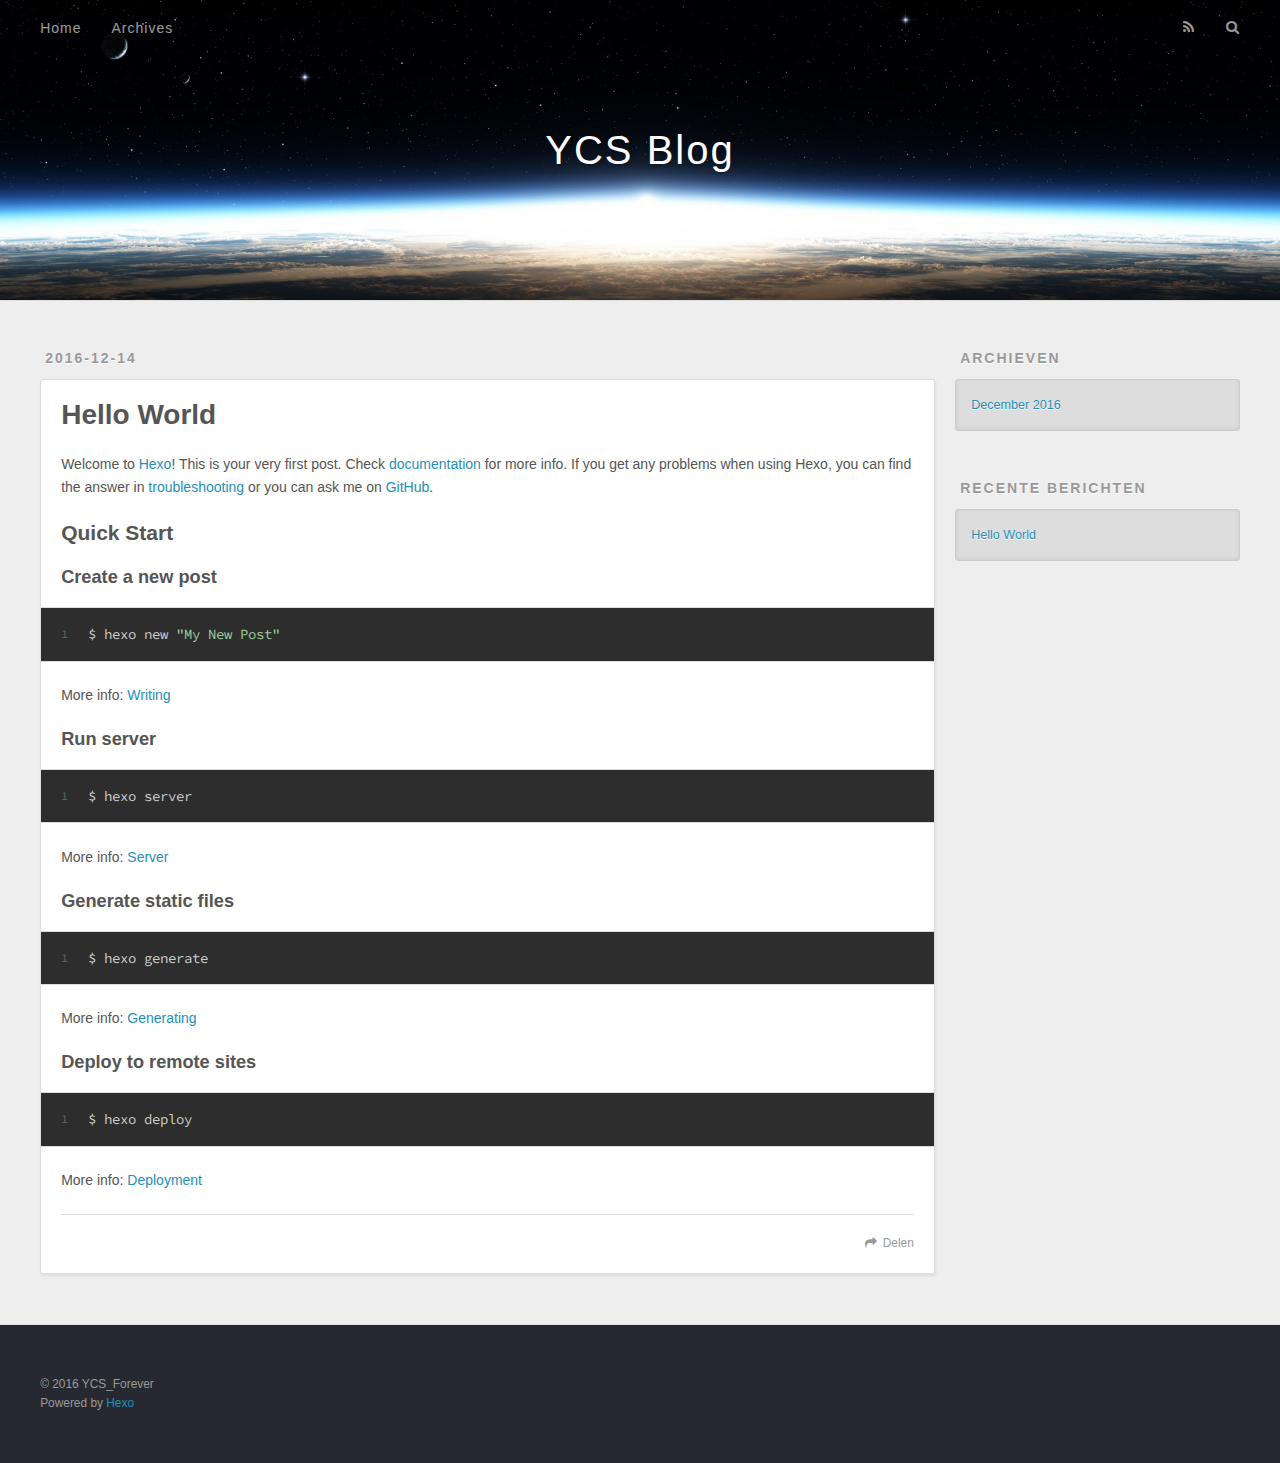
==== commit a9b95278: "Site updated: 2016-12-14 17:14:12" ====
--- a/index.html
+++ b/index.html
@@ -1,320 +1,89 @@
-<!doctype html>
-
-
-
+<!DOCTYPE html>
+<html>
+<head>
+  <meta charset="utf-8">
   
-
-
-<html class="theme-next muse use-motion" lang="zh-Hans">
-<head>
-  <meta charset="UTF-8"/>
-<meta http-equiv="X-UA-Compatible" content="IE=edge" />
-<meta name="viewport" content="width=device-width, initial-scale=1, maximum-scale=1"/>
-
-
-
-<meta http-equiv="Cache-Control" content="no-transform" />
-<meta http-equiv="Cache-Control" content="no-siteapp" />
-
-
-
-
-
-
-
-
-
-
-
-
-  
-  
-  <link href="/lib/fancybox/source/jquery.fancybox.css?v=2.1.5" rel="stylesheet" type="text/css" />
-
-
-
-
-  
-  
-  
-  
-
-  
-    
-    
-  
-
-  
-
-  
-
-  
-
-  
-
-  
-    
-    
-    <link href="//fonts.googleapis.com/css?family=Lato:300,300italic,400,400italic,700,700italic&subset=latin,latin-ext" rel="stylesheet" type="text/css">
-  
-
-
-
-
-
-
-<link href="/lib/font-awesome/css/font-awesome.min.css?v=4.6.2" rel="stylesheet" type="text/css" />
-
-<link href="/css/main.css?v=5.1.0" rel="stylesheet" type="text/css" />
-
-
-  <meta name="keywords" content="Hexo, NexT" />
-
-
-
-
-
-
-
-
-  <link rel="shortcut icon" type="image/x-icon" href="/favicon.ico?v=5.1.0" />
-
-
-
-
-
-
-<meta property="og:type" content="website">
+  <title>YCS Blog</title>
+  <meta name="viewport" content="width=device-width, initial-scale=1, maximum-scale=1">
+  <meta property="og:type" content="website">
 <meta property="og:title" content="YCS Blog">
 <meta property="og:url" content="http://yoursite.com/index.html">
 <meta property="og:site_name" content="YCS Blog">
 <meta name="twitter:card" content="summary">
 <meta name="twitter:title" content="YCS Blog">
+  
+    <link rel="alternate" href="/atom.xml" title="YCS Blog" type="application/atom+xml">
+  
+  
+    <link rel="icon" href="/favicon.png">
+  
+  
+    <link href="//fonts.googleapis.com/css?family=Source+Code+Pro" rel="stylesheet" type="text/css">
+  
+  <link rel="stylesheet" href="/css/style.css">
+  
 
-
-
-<script type="text/javascript" id="hexo.configurations">
-  var NexT = window.NexT || {};
-  var CONFIG = {
-    root: '/',
-    scheme: 'Muse',
-    sidebar: {"position":"left","display":"post"},
-    fancybox: true,
-    motion: true,
-    duoshuo: {
-      userId: '0',
-      author: '博主'
-    },
-    algolia: {
-      applicationID: '',
-      apiKey: '',
-      indexName: '',
-      hits: {"per_page":10},
-      labels: {"input_placeholder":"Search for Posts","hits_empty":"We didn't find any results for the search: ${query}","hits_stats":"${hits} results found in ${time} ms"}
-    }
-  };
-</script>
-
-
-
-  <link rel="canonical" href="http://yoursite.com/"/>
-
-
-
-
-
-  <title> YCS Blog </title>
 </head>
 
-<body itemscope itemtype="http://schema.org/WebPage" lang="zh-Hans">
-
+<body>
+  <div id="container">
+    <div id="wrap">
+      <header id="header">
+  <div id="banner"></div>
+  <div id="header-outer" class="outer">
+    <div id="header-title" class="inner">
+      <h1 id="logo-wrap">
+        <a href="/" id="logo">YCS Blog</a>
+      </h1>
+      
+    </div>
+    <div id="header-inner" class="inner">
+      <nav id="main-nav">
+        <a id="main-nav-toggle" class="nav-icon"></a>
+        
+          <a class="main-nav-link" href="/">Home</a>
+        
+          <a class="main-nav-link" href="/archives">Archives</a>
+        
+      </nav>
+      <nav id="sub-nav">
+        
+          <a id="nav-rss-link" class="nav-icon" href="/atom.xml" title="RSS Feed"></a>
+        
+        <a id="nav-search-btn" class="nav-icon" title="Zoeken"></a>
+      </nav>
+      <div id="search-form-wrap">
+        <form action="//google.com/search" method="get" accept-charset="UTF-8" class="search-form"><input type="search" name="q" results="0" class="search-form-input" placeholder="Search"><button type="submit" class="search-form-submit">&#xF002;</button><input type="hidden" name="sitesearch" value="http://yoursite.com"></form>
+      </div>
+    </div>
+  </div>
+</header>
+      <div class="outer">
+        <section id="main">
+  
+    <article id="post-hello-world" class="article article-type-post" itemscope itemprop="blogPost">
+  <div class="article-meta">
+    <a href="/2016/12/14/hello-world/" class="article-date">
+  <time datetime="2016-12-14T07:59:24.000Z" itemprop="datePublished">2016-12-14</time>
+</a>
+    
+  </div>
+  <div class="article-inner">
+    
+    
+      <header class="article-header">
+        
+  
+    <h1 itemprop="name">
+      <a class="article-title" href="/2016/12/14/hello-world/">Hello World</a>
+    </h1>
   
 
-
-
-
-
-
-
-
-
-
-  
-  
-    
-  
-
-  <div class="container one-collumn sidebar-position-left 
-   page-home 
- ">
-    <div class="headband"></div>
-
-    <header id="header" class="header" itemscope itemtype="http://schema.org/WPHeader">
-      <div class="header-inner"><div class="site-meta ">
-  
-
-  <div class="custom-logo-site-title">
-    <a href="/"  class="brand" rel="start">
-      <span class="logo-line-before"><i></i></span>
-      <span class="site-title">YCS Blog</span>
-      <span class="logo-line-after"><i></i></span>
-    </a>
-  </div>
-  <p class="site-subtitle"></p>
-</div>
-
-<div class="site-nav-toggle">
-  <button>
-    <span class="btn-bar"></span>
-    <span class="btn-bar"></span>
-    <span class="btn-bar"></span>
-  </button>
-</div>
-
-<nav class="site-nav">
-  
-
-  
-    <ul id="menu" class="menu">
-      
-        
-        <li class="menu-item menu-item-home">
-          <a href="/" rel="section">
-            
-              <i class="menu-item-icon fa fa-fw fa-home"></i> <br />
-            
-            首页
-          </a>
-        </li>
-      
-        
-        <li class="menu-item menu-item-archives">
-          <a href="/archives" rel="section">
-            
-              <i class="menu-item-icon fa fa-fw fa-archive"></i> <br />
-            
-            归档
-          </a>
-        </li>
-      
-        
-        <li class="menu-item menu-item-tags">
-          <a href="/tags" rel="section">
-            
-              <i class="menu-item-icon fa fa-fw fa-tags"></i> <br />
-            
-            标签
-          </a>
-        </li>
-      
-
-      
-    </ul>
-  
-
-  
-</nav>
-
-
-
- </div>
-    </header>
-
-    <main id="main" class="main">
-      <div class="main-inner">
-        <div class="content-wrap">
-          <div id="content" class="content">
-            
-  <section id="posts" class="posts-expand">
-    
-      
-
-  
-
-  
-  
-  
-
-  <article class="post post-type-normal " itemscope itemtype="http://schema.org/Article">
-  <link itemprop="mainEntityOfPage" href="http://yoursite.com/2016/12/14/hello-world/">
-
-  <span style="display:none" itemprop="author" itemscope itemtype="http://schema.org/Person">
-    <meta itemprop="name" content="YCS_Forever">
-    <meta itemprop="description" content="">
-    <meta itemprop="image" content="/images/avatar.gif">
-  </span>
-
-  <span style="display:none" itemprop="publisher" itemscope itemtype="http://schema.org/Organization">
-    <meta itemprop="name" content="YCS Blog">
-    <span style="display:none" itemprop="logo" itemscope itemtype="http://schema.org/ImageObject">
-      <img style="display:none;" itemprop="url image" alt="YCS Blog" src="">
-    </span>
-  </span>
-
-    
-      <header class="post-header">
-
-        
-        
-          <h1 class="post-title" itemprop="name headline">
-            
-            
-              
-                
-                <a class="post-title-link" href="/2016/12/14/hello-world/" itemprop="url">
-                  Hello World
-                </a>
-              
-            
-          </h1>
-        
-
-        <div class="post-meta">
-          <span class="post-time">
-            
-              <span class="post-meta-item-icon">
-                <i class="fa fa-calendar-o"></i>
-              </span>
-              <span class="post-meta-item-text">发表于</span>
-              <time title="Post created" itemprop="dateCreated datePublished" datetime="2016-12-14T15:59:24+08:00">
-                2016-12-14
-              </time>
-            
-
-            
-
-            
-          </span>
-
-          
-
-          
-            
-          
-
-          
-
-          
-          
-
-          
-
-          
-
-        </div>
       </header>
     
-
-
-    <div class="post-body" itemprop="articleBody">
-
+    <div class="article-entry" itemprop="articleBody">
       
-      
-
-      
-        
-          
-            <p>Welcome to <a href="https://hexo.io/" target="_blank" rel="external">Hexo</a>! This is your very first post. Check <a href="https://hexo.io/docs/" target="_blank" rel="external">documentation</a> for more info. If you get any problems when using Hexo, you can find the answer in <a href="https://hexo.io/docs/troubleshooting.html" target="_blank" rel="external">troubleshooting</a> or you can ask me on <a href="https://github.com/hexojs/hexo/issues" target="_blank" rel="external">GitHub</a>.</p>
+        <p>Welcome to <a href="https://hexo.io/" target="_blank" rel="external">Hexo</a>! This is your very first post. Check <a href="https://hexo.io/docs/" target="_blank" rel="external">documentation</a> for more info. If you get any problems when using Hexo, you can find the answer in <a href="https://hexo.io/docs/troubleshooting.html" target="_blank" rel="external">troubleshooting</a> or you can ask me on <a href="https://github.com/hexojs/hexo/issues" target="_blank" rel="external">GitHub</a>.</p>
 <h2 id="Quick-Start"><a href="#Quick-Start" class="headerlink" title="Quick Start"></a>Quick Start</h2><h3 id="Create-a-new-post"><a href="#Create-a-new-post" class="headerlink" title="Create a new post"></a>Create a new post</h3><figure class="highlight bash"><table><tr><td class="gutter"><pre><div class="line">1</div></pre></td><td class="code"><pre><div class="line">$ hexo new <span class="string">"My New Post"</span></div></pre></td></tr></table></figure>
 <p>More info: <a href="https://hexo.io/docs/writing.html" target="_blank" rel="external">Writing</a></p>
 <h3 id="Run-server"><a href="#Run-server" class="headerlink" title="Run server"></a>Run server</h3><figure class="highlight bash"><table><tr><td class="gutter"><pre><div class="line">1</div></pre></td><td class="code"><pre><div class="line">$ hexo server</div></pre></td></tr></table></figure>
@@ -324,234 +93,88 @@
 <h3 id="Deploy-to-remote-sites"><a href="#Deploy-to-remote-sites" class="headerlink" title="Deploy to remote sites"></a>Deploy to remote sites</h3><figure class="highlight bash"><table><tr><td class="gutter"><pre><div class="line">1</div></pre></td><td class="code"><pre><div class="line">$ hexo deploy</div></pre></td></tr></table></figure>
 <p>More info: <a href="https://hexo.io/docs/deployment.html" target="_blank" rel="external">Deployment</a></p>
 
-          
-        
       
     </div>
-
-    <div>
-      
-    </div>
-
-    <div>
-      
-    </div>
-
-
-    <footer class="post-footer">
-      
-
-      
-
+    <footer class="article-footer">
+      <a data-url="http://yoursite.com/2016/12/14/hello-world/" data-id="ciwond9db00008pvaef7wfwot" class="article-share-link">Delen</a>
       
       
-        <div class="post-eof"></div>
-      
     </footer>
-  </article>
+  </div>
+  
+</article>
 
-
-    
-  </section>
 
   
 
+</section>
+        
+          <aside id="sidebar">
+  
+    
 
-          </div>
-          
+  
+    
 
-
-          
-
-        </div>
-        
-          
   
-  <div class="sidebar-toggle">
-    <div class="sidebar-toggle-line-wrap">
-      <span class="sidebar-toggle-line sidebar-toggle-line-first"></span>
-      <span class="sidebar-toggle-line sidebar-toggle-line-middle"></span>
-      <span class="sidebar-toggle-line sidebar-toggle-line-last"></span>
+    
+  
+    
+  <div class="widget-wrap">
+    <h3 class="widget-title">Archieven</h3>
+    <div class="widget">
+      <ul class="archive-list"><li class="archive-list-item"><a class="archive-list-link" href="/archives/2016/12/">December 2016</a></li></ul>
     </div>
   </div>
 
-  <aside id="sidebar" class="sidebar">
-    <div class="sidebar-inner">
 
-      
-
-      
-
-      <section class="site-overview sidebar-panel sidebar-panel-active">
-        <div class="site-author motion-element" itemprop="author" itemscope itemtype="http://schema.org/Person">
-          <img class="site-author-image" itemprop="image"
-               src="/images/avatar.gif"
-               alt="YCS_Forever" />
-          <p class="site-author-name" itemprop="name">YCS_Forever</p>
-          <p class="site-description motion-element" itemprop="description"></p>
-        </div>
-        <nav class="site-state motion-element">
-          <div class="site-state-item site-state-posts">
-            <a href="/archives">
-              <span class="site-state-item-count">1</span>
-              <span class="site-state-item-name">日志</span>
-            </a>
-          </div>
-
-          
-
-          
-
-        </nav>
-
+  
+    
+  <div class="widget-wrap">
+    <h3 class="widget-title">Recente berichten</h3>
+    <div class="widget">
+      <ul>
         
-
-        <div class="links-of-author motion-element">
-          
-        </div>
-
+          <li>
+            <a href="/2016/12/14/hello-world/">Hello World</a>
+          </li>
         
-        
-
-        
-        
-
-        
-
-
-      </section>
-
-      
-
-    </div>
-  </aside>
-
-
-        
-      </div>
-    </main>
-
-    <footer id="footer" class="footer">
-      <div class="footer-inner">
-        <div class="copyright" >
-  
-  &copy; 
-  <span itemprop="copyrightYear">2016</span>
-  <span class="with-love">
-    <i class="fa fa-heart"></i>
-  </span>
-  <span class="author" itemprop="copyrightHolder">YCS_Forever</span>
-</div>
-
-
-<div class="powered-by">
-  由 <a class="theme-link" href="https://hexo.io">Hexo</a> 强力驱动
-</div>
-
-<div class="theme-info">
-  主题 -
-  <a class="theme-link" href="https://github.com/iissnan/hexo-theme-next">
-    NexT.Muse
-  </a>
-</div>
-
-
-        
-
-        
-      </div>
-    </footer>
-
-    <div class="back-to-top">
-      <i class="fa fa-arrow-up"></i>
+      </ul>
     </div>
   </div>
 
   
+</aside>
+        
+      </div>
+      <footer id="footer">
+  
+  <div class="outer">
+    <div id="footer-info" class="inner">
+      &copy; 2016 YCS_Forever<br>
+      Powered by <a href="http://hexo.io/" target="_blank">Hexo</a>
+    </div>
+  </div>
+</footer>
+    </div>
+    <nav id="mobile-nav">
+  
+    <a href="/" class="mobile-nav-link">Home</a>
+  
+    <a href="/archives" class="mobile-nav-link">Archives</a>
+  
+</nav>
+    
 
-<script type="text/javascript">
-  if (Object.prototype.toString.call(window.Promise) !== '[object Function]') {
-    window.Promise = null;
-  }
-</script>
+<script src="//ajax.googleapis.com/ajax/libs/jquery/2.0.3/jquery.min.js"></script>
 
 
+  <link rel="stylesheet" href="/fancybox/jquery.fancybox.css">
+  <script src="/fancybox/jquery.fancybox.pack.js"></script>
 
 
+<script src="/js/script.js"></script>
 
-
-
-
-
-  
-
-
-
-  
-  <script type="text/javascript" src="/lib/jquery/index.js?v=2.1.3"></script>
-
-  
-  <script type="text/javascript" src="/lib/fastclick/lib/fastclick.min.js?v=1.0.6"></script>
-
-  
-  <script type="text/javascript" src="/lib/jquery_lazyload/jquery.lazyload.js?v=1.9.7"></script>
-
-  
-  <script type="text/javascript" src="/lib/velocity/velocity.min.js?v=1.2.1"></script>
-
-  
-  <script type="text/javascript" src="/lib/velocity/velocity.ui.min.js?v=1.2.1"></script>
-
-  
-  <script type="text/javascript" src="/lib/fancybox/source/jquery.fancybox.pack.js?v=2.1.5"></script>
-
-
-  
-
-
-  <script type="text/javascript" src="/js/src/utils.js?v=5.1.0"></script>
-
-  <script type="text/javascript" src="/js/src/motion.js?v=5.1.0"></script>
-
-
-
-  
-  
-
-  
-
-  
-
-
-  <script type="text/javascript" src="/js/src/bootstrap.js?v=5.1.0"></script>
-
-
-
-  
-
-
-
-  
-
-
-
-
-	
-
-
-
-
-  
-  
-
-  
-
-  
-
-  
-
-  
-
-
+  </div>
 </body>
-</html>
+</html>--- a/css/style.css
+++ b/css/style.css
@@ -0,0 +1,1374 @@
+body {
+  width: 100%;
+}
+body:before,
+body:after {
+  content: "";
+  display: table;
+}
+body:after {
+  clear: both;
+}
+html,
+body,
+div,
+span,
+applet,
+object,
+iframe,
+h1,
+h2,
+h3,
+h4,
+h5,
+h6,
+p,
+blockquote,
+pre,
+a,
+abbr,
+acronym,
+address,
+big,
+cite,
+code,
+del,
+dfn,
+em,
+img,
+ins,
+kbd,
+q,
+s,
+samp,
+small,
+strike,
+strong,
+sub,
+sup,
+tt,
+var,
+dl,
+dt,
+dd,
+ol,
+ul,
+li,
+fieldset,
+form,
+label,
+legend,
+table,
+caption,
+tbody,
+tfoot,
+thead,
+tr,
+th,
+td {
+  margin: 0;
+  padding: 0;
+  border: 0;
+  outline: 0;
+  font-weight: inherit;
+  font-style: inherit;
+  font-family: inherit;
+  font-size: 100%;
+  vertical-align: baseline;
+}
+body {
+  line-height: 1;
+  color: #000;
+  background: #fff;
+}
+ol,
+ul {
+  list-style: none;
+}
+table {
+  border-collapse: separate;
+  border-spacing: 0;
+  vertical-align: middle;
+}
+caption,
+th,
+td {
+  text-align: left;
+  font-weight: normal;
+  vertical-align: middle;
+}
+a img {
+  border: none;
+}
+input,
+button {
+  margin: 0;
+  padding: 0;
+}
+input::-moz-focus-inner,
+button::-moz-focus-inner {
+  border: 0;
+  padding: 0;
+}
+@font-face {
+  font-family: FontAwesome;
+  font-style: normal;
+  font-weight: normal;
+  src: url("fonts/fontawesome-webfont.eot?v=#4.0.3");
+  src: url("fonts/fontawesome-webfont.eot?#iefix&v=#4.0.3") format("embedded-opentype"), url("fonts/fontawesome-webfont.woff?v=#4.0.3") format("woff"), url("fonts/fontawesome-webfont.ttf?v=#4.0.3") format("truetype"), url("fonts/fontawesome-webfont.svg#fontawesomeregular?v=#4.0.3") format("svg");
+}
+html,
+body,
+#container {
+  height: 100%;
+}
+body {
+  background: #eee;
+  font: 14px "Helvetica Neue", Helvetica, Arial, sans-serif;
+  -webkit-text-size-adjust: 100%;
+}
+.outer {
+  max-width: 1220px;
+  margin: 0 auto;
+  padding: 0 20px;
+}
+.outer:before,
+.outer:after {
+  content: "";
+  display: table;
+}
+.outer:after {
+  clear: both;
+}
+.inner {
+  display: inline;
+  float: left;
+  width: 98.33333333333333%;
+  margin: 0 0.833333333333333%;
+}
+.left,
+.alignleft {
+  float: left;
+}
+.right,
+.alignright {
+  float: right;
+}
+.clear {
+  clear: both;
+}
+#container {
+  position: relative;
+}
+.mobile-nav-on {
+  overflow: hidden;
+}
+#wrap {
+  height: 100%;
+  width: 100%;
+  position: absolute;
+  top: 0;
+  left: 0;
+  -webkit-transition: 0.2s ease-out;
+  -moz-transition: 0.2s ease-out;
+  -ms-transition: 0.2s ease-out;
+  transition: 0.2s ease-out;
+  z-index: 1;
+  background: #eee;
+}
+.mobile-nav-on #wrap {
+  left: 280px;
+}
+@media screen and (min-width: 768px) {
+  #main {
+    display: inline;
+    float: left;
+    width: 73.33333333333333%;
+    margin: 0 0.833333333333333%;
+  }
+}
+.article-date,
+.article-category-link,
+.archive-year,
+.widget-title {
+  text-decoration: none;
+  text-transform: uppercase;
+  letter-spacing: 2px;
+  color: #999;
+  margin-bottom: 1em;
+  margin-left: 5px;
+  line-height: 1em;
+  text-shadow: 0 1px #fff;
+  font-weight: bold;
+}
+.article-inner,
+.archive-article-inner {
+  background: #fff;
+  -webkit-box-shadow: 1px 2px 3px #ddd;
+  box-shadow: 1px 2px 3px #ddd;
+  border: 1px solid #ddd;
+  border-radius: 3px;
+}
+.article-entry h1,
+.widget h1 {
+  font-size: 2em;
+}
+.article-entry h2,
+.widget h2 {
+  font-size: 1.5em;
+}
+.article-entry h3,
+.widget h3 {
+  font-size: 1.3em;
+}
+.article-entry h4,
+.widget h4 {
+  font-size: 1.2em;
+}
+.article-entry h5,
+.widget h5 {
+  font-size: 1em;
+}
+.article-entry h6,
+.widget h6 {
+  font-size: 1em;
+  color: #999;
+}
+.article-entry hr,
+.widget hr {
+  border: 1px dashed #ddd;
+}
+.article-entry strong,
+.widget strong {
+  font-weight: bold;
+}
+.article-entry em,
+.widget em,
+.article-entry cite,
+.widget cite {
+  font-style: italic;
+}
+.article-entry sup,
+.widget sup,
+.article-entry sub,
+.widget sub {
+  font-size: 0.75em;
+  line-height: 0;
+  position: relative;
+  vertical-align: baseline;
+}
+.article-entry sup,
+.widget sup {
+  top: -0.5em;
+}
+.article-entry sub,
+.widget sub {
+  bottom: -0.2em;
+}
+.article-entry small,
+.widget small {
+  font-size: 0.85em;
+}
+.article-entry acronym,
+.widget acronym,
+.article-entry abbr,
+.widget abbr {
+  border-bottom: 1px dotted;
+}
+.article-entry ul,
+.widget ul,
+.article-entry ol,
+.widget ol,
+.article-entry dl,
+.widget dl {
+  margin: 0 20px;
+  line-height: 1.6em;
+}
+.article-entry ul ul,
+.widget ul ul,
+.article-entry ol ul,
+.widget ol ul,
+.article-entry ul ol,
+.widget ul ol,
+.article-entry ol ol,
+.widget ol ol {
+  margin-top: 0;
+  margin-bottom: 0;
+}
+.article-entry ul,
+.widget ul {
+  list-style: disc;
+}
+.article-entry ol,
+.widget ol {
+  list-style: decimal;
+}
+.article-entry dt,
+.widget dt {
+  font-weight: bold;
+}
+#header {
+  height: 300px;
+  position: relative;
+  border-bottom: 1px solid #ddd;
+}
+#header:before,
+#header:after {
+  content: "";
+  position: absolute;
+  left: 0;
+  right: 0;
+  height: 40px;
+}
+#header:before {
+  top: 0;
+  background: -webkit-linear-gradient(rgba(0,0,0,0.2), transparent);
+  background: -moz-linear-gradient(rgba(0,0,0,0.2), transparent);
+  background: -ms-linear-gradient(rgba(0,0,0,0.2), transparent);
+  background: linear-gradient(rgba(0,0,0,0.2), transparent);
+}
+#header:after {
+  bottom: 0;
+  background: -webkit-linear-gradient(transparent, rgba(0,0,0,0.2));
+  background: -moz-linear-gradient(transparent, rgba(0,0,0,0.2));
+  background: -ms-linear-gradient(transparent, rgba(0,0,0,0.2));
+  background: linear-gradient(transparent, rgba(0,0,0,0.2));
+}
+#header-outer {
+  height: 100%;
+  position: relative;
+}
+#header-inner {
+  position: relative;
+  overflow: hidden;
+}
+#banner {
+  position: absolute;
+  top: 0;
+  left: 0;
+  width: 100%;
+  height: 100%;
+  background: url("images/banner.jpg") center #000;
+  -webkit-background-size: cover;
+  -moz-background-size: cover;
+  background-size: cover;
+  z-index: -1;
+}
+#header-title {
+  text-align: center;
+  height: 40px;
+  position: absolute;
+  top: 50%;
+  left: 0;
+  margin-top: -20px;
+}
+#logo,
+#subtitle {
+  text-decoration: none;
+  color: #fff;
+  font-weight: 300;
+  text-shadow: 0 1px 4px rgba(0,0,0,0.3);
+}
+#logo {
+  font-size: 40px;
+  line-height: 40px;
+  letter-spacing: 2px;
+}
+#subtitle {
+  font-size: 16px;
+  line-height: 16px;
+  letter-spacing: 1px;
+}
+#subtitle-wrap {
+  margin-top: 16px;
+}
+#main-nav {
+  float: left;
+  margin-left: -15px;
+}
+.nav-icon,
+.main-nav-link {
+  float: left;
+  color: #fff;
+  opacity: 0.6;
+  text-decoration: none;
+  text-shadow: 0 1px rgba(0,0,0,0.2);
+  -webkit-transition: opacity 0.2s;
+  -moz-transition: opacity 0.2s;
+  -ms-transition: opacity 0.2s;
+  transition: opacity 0.2s;
+  display: block;
+  padding: 20px 15px;
+}
+.nav-icon:hover,
+.main-nav-link:hover {
+  opacity: 1;
+}
+.nav-icon {
+  font-family: FontAwesome;
+  text-align: center;
+  font-size: 14px;
+  width: 14px;
+  height: 14px;
+  padding: 20px 15px;
+  position: relative;
+  cursor: pointer;
+}
+.main-nav-link {
+  font-weight: 300;
+  letter-spacing: 1px;
+}
+@media screen and (max-width: 479px) {
+  .main-nav-link {
+    display: none;
+  }
+}
+#main-nav-toggle {
+  display: none;
+}
+#main-nav-toggle:before {
+  content: "\f0c9";
+}
+@media screen and (max-width: 479px) {
+  #main-nav-toggle {
+    display: block;
+  }
+}
+#sub-nav {
+  float: right;
+  margin-right: -15px;
+}
+#nav-rss-link:before {
+  content: "\f09e";
+}
+#nav-search-btn:before {
+  content: "\f002";
+}
+#search-form-wrap {
+  position: absolute;
+  top: 15px;
+  width: 150px;
+  height: 30px;
+  right: -150px;
+  opacity: 0;
+  -webkit-transition: 0.2s ease-out;
+  -moz-transition: 0.2s ease-out;
+  -ms-transition: 0.2s ease-out;
+  transition: 0.2s ease-out;
+}
+#search-form-wrap.on {
+  opacity: 1;
+  right: 0;
+}
+@media screen and (max-width: 479px) {
+  #search-form-wrap {
+    width: 100%;
+    right: -100%;
+  }
+}
+.search-form {
+  position: absolute;
+  top: 0;
+  left: 0;
+  right: 0;
+  background: #fff;
+  padding: 5px 15px;
+  border-radius: 15px;
+  -webkit-box-shadow: 0 0 10px rgba(0,0,0,0.3);
+  box-shadow: 0 0 10px rgba(0,0,0,0.3);
+}
+.search-form-input {
+  border: none;
+  background: none;
+  color: #555;
+  width: 100%;
+  font: 13px "Helvetica Neue", Helvetica, Arial, sans-serif;
+  outline: none;
+}
+.search-form-input::-webkit-search-results-decoration,
+.search-form-input::-webkit-search-cancel-button {
+  -webkit-appearance: none;
+}
+.search-form-submit {
+  position: absolute;
+  top: 50%;
+  right: 10px;
+  margin-top: -7px;
+  font: 13px FontAwesome;
+  border: none;
+  background: none;
+  color: #bbb;
+  cursor: pointer;
+}
+.search-form-submit:hover,
+.search-form-submit:focus {
+  color: #777;
+}
+.article {
+  margin: 50px 0;
+}
+.article-inner {
+  overflow: hidden;
+}
+.article-meta:before,
+.article-meta:after {
+  content: "";
+  display: table;
+}
+.article-meta:after {
+  clear: both;
+}
+.article-date {
+  float: left;
+}
+.article-category {
+  float: left;
+  line-height: 1em;
+  color: #ccc;
+  text-shadow: 0 1px #fff;
+  margin-left: 8px;
+}
+.article-category:before {
+  content: "\2022";
+}
+.article-category-link {
+  margin: 0 12px 1em;
+}
+.article-header {
+  padding: 20px 20px 0;
+}
+.article-title {
+  text-decoration: none;
+  font-size: 2em;
+  font-weight: bold;
+  color: #555;
+  line-height: 1.1em;
+  -webkit-transition: color 0.2s;
+  -moz-transition: color 0.2s;
+  -ms-transition: color 0.2s;
+  transition: color 0.2s;
+}
+a.article-title:hover {
+  color: #258fb8;
+}
+.article-entry {
+  color: #555;
+  padding: 0 20px;
+}
+.article-entry:before,
+.article-entry:after {
+  content: "";
+  display: table;
+}
+.article-entry:after {
+  clear: both;
+}
+.article-entry p,
+.article-entry table {
+  line-height: 1.6em;
+  margin: 1.6em 0;
+}
+.article-entry h1,
+.article-entry h2,
+.article-entry h3,
+.article-entry h4,
+.article-entry h5,
+.article-entry h6 {
+  font-weight: bold;
+}
+.article-entry h1,
+.article-entry h2,
+.article-entry h3,
+.article-entry h4,
+.article-entry h5,
+.article-entry h6 {
+  line-height: 1.1em;
+  margin: 1.1em 0;
+}
+.article-entry a {
+  color: #258fb8;
+  text-decoration: none;
+}
+.article-entry a:hover {
+  text-decoration: underline;
+}
+.article-entry ul,
+.article-entry ol,
+.article-entry dl {
+  margin-top: 1.6em;
+  margin-bottom: 1.6em;
+}
+.article-entry img,
+.article-entry video {
+  max-width: 100%;
+  height: auto;
+  display: block;
+  margin: auto;
+}
+.article-entry iframe {
+  border: none;
+}
+.article-entry table {
+  width: 100%;
+  border-collapse: collapse;
+  border-spacing: 0;
+}
+.article-entry th {
+  font-weight: bold;
+  border-bottom: 3px solid #ddd;
+  padding-bottom: 0.5em;
+}
+.article-entry td {
+  border-bottom: 1px solid #ddd;
+  padding: 10px 0;
+}
+.article-entry blockquote {
+  font-family: Georgia, "Times New Roman", serif;
+  font-size: 1.4em;
+  margin: 1.6em 20px;
+  text-align: center;
+}
+.article-entry blockquote footer {
+  font-size: 14px;
+  margin: 1.6em 0;
+  font-family: "Helvetica Neue", Helvetica, Arial, sans-serif;
+}
+.article-entry blockquote footer cite:before {
+  content: "—";
+  padding: 0 0.5em;
+}
+.article-entry .pullquote {
+  text-align: left;
+  width: 45%;
+  margin: 0;
+}
+.article-entry .pullquote.left {
+  margin-left: 0.5em;
+  margin-right: 1em;
+}
+.article-entry .pullquote.right {
+  margin-right: 0.5em;
+  margin-left: 1em;
+}
+.article-entry .caption {
+  color: #999;
+  display: block;
+  font-size: 0.9em;
+  margin-top: 0.5em;
+  position: relative;
+  text-align: center;
+}
+.article-entry .video-container {
+  position: relative;
+  padding-top: 56.25%;
+  height: 0;
+  overflow: hidden;
+}
+.article-entry .video-container iframe,
+.article-entry .video-container object,
+.article-entry .video-container embed {
+  position: absolute;
+  top: 0;
+  left: 0;
+  width: 100%;
+  height: 100%;
+  margin-top: 0;
+}
+.article-more-link a {
+  display: inline-block;
+  line-height: 1em;
+  padding: 6px 15px;
+  border-radius: 15px;
+  background: #eee;
+  color: #999;
+  text-shadow: 0 1px #fff;
+  text-decoration: none;
+}
+.article-more-link a:hover {
+  background: #258fb8;
+  color: #fff;
+  text-decoration: none;
+  text-shadow: 0 1px #1e7293;
+}
+.article-footer {
+  font-size: 0.85em;
+  line-height: 1.6em;
+  border-top: 1px solid #ddd;
+  padding-top: 1.6em;
+  margin: 0 20px 20px;
+}
+.article-footer:before,
+.article-footer:after {
+  content: "";
+  display: table;
+}
+.article-footer:after {
+  clear: both;
+}
+.article-footer a {
+  color: #999;
+  text-decoration: none;
+}
+.article-footer a:hover {
+  color: #555;
+}
+.article-tag-list-item {
+  float: left;
+  margin-right: 10px;
+}
+.article-tag-list-link:before {
+  content: "#";
+}
+.article-comment-link {
+  float: right;
+}
+.article-comment-link:before {
+  content: "\f075";
+  font-family: FontAwesome;
+  padding-right: 8px;
+}
+.article-share-link {
+  cursor: pointer;
+  float: right;
+  margin-left: 20px;
+}
+.article-share-link:before {
+  content: "\f064";
+  font-family: FontAwesome;
+  padding-right: 6px;
+}
+#article-nav {
+  position: relative;
+}
+#article-nav:before,
+#article-nav:after {
+  content: "";
+  display: table;
+}
+#article-nav:after {
+  clear: both;
+}
+@media screen and (min-width: 768px) {
+  #article-nav {
+    margin: 50px 0;
+  }
+  #article-nav:before {
+    width: 8px;
+    height: 8px;
+    position: absolute;
+    top: 50%;
+    left: 50%;
+    margin-top: -4px;
+    margin-left: -4px;
+    content: "";
+    border-radius: 50%;
+    background: #ddd;
+    -webkit-box-shadow: 0 1px 2px #fff;
+    box-shadow: 0 1px 2px #fff;
+  }
+}
+.article-nav-link-wrap {
+  text-decoration: none;
+  text-shadow: 0 1px #fff;
+  color: #999;
+  -webkit-box-sizing: border-box;
+  -moz-box-sizing: border-box;
+  box-sizing: border-box;
+  margin-top: 50px;
+  text-align: center;
+  display: block;
+}
+.article-nav-link-wrap:hover {
+  color: #555;
+}
+@media screen and (min-width: 768px) {
+  .article-nav-link-wrap {
+    width: 50%;
+    margin-top: 0;
+  }
+}
+@media screen and (min-width: 768px) {
+  #article-nav-newer {
+    float: left;
+    text-align: right;
+    padding-right: 20px;
+  }
+}
+@media screen and (min-width: 768px) {
+  #article-nav-older {
+    float: right;
+    text-align: left;
+    padding-left: 20px;
+  }
+}
+.article-nav-caption {
+  text-transform: uppercase;
+  letter-spacing: 2px;
+  color: #ddd;
+  line-height: 1em;
+  font-weight: bold;
+}
+#article-nav-newer .article-nav-caption {
+  margin-right: -2px;
+}
+.article-nav-title {
+  font-size: 0.85em;
+  line-height: 1.6em;
+  margin-top: 0.5em;
+}
+.article-share-box {
+  position: absolute;
+  display: none;
+  background: #fff;
+  -webkit-box-shadow: 1px 2px 10px rgba(0,0,0,0.2);
+  box-shadow: 1px 2px 10px rgba(0,0,0,0.2);
+  border-radius: 3px;
+  margin-left: -145px;
+  overflow: hidden;
+  z-index: 1;
+}
+.article-share-box.on {
+  display: block;
+}
+.article-share-input {
+  width: 100%;
+  background: none;
+  -webkit-box-sizing: border-box;
+  -moz-box-sizing: border-box;
+  box-sizing: border-box;
+  font: 14px "Helvetica Neue", Helvetica, Arial, sans-serif;
+  padding: 0 15px;
+  color: #555;
+  outline: none;
+  border: 1px solid #ddd;
+  border-radius: 3px 3px 0 0;
+  height: 36px;
+  line-height: 36px;
+}
+.article-share-links {
+  background: #eee;
+}
+.article-share-links:before,
+.article-share-links:after {
+  content: "";
+  display: table;
+}
+.article-share-links:after {
+  clear: both;
+}
+.article-share-twitter,
+.article-share-facebook,
+.article-share-pinterest,
+.article-share-google {
+  width: 50px;
+  height: 36px;
+  display: block;
+  float: left;
+  position: relative;
+  color: #999;
+  text-shadow: 0 1px #fff;
+}
+.article-share-twitter:before,
+.article-share-facebook:before,
+.article-share-pinterest:before,
+.article-share-google:before {
+  font-size: 20px;
+  font-family: FontAwesome;
+  width: 20px;
+  height: 20px;
+  position: absolute;
+  top: 50%;
+  left: 50%;
+  margin-top: -10px;
+  margin-left: -10px;
+  text-align: center;
+}
+.article-share-twitter:hover,
+.article-share-facebook:hover,
+.article-share-pinterest:hover,
+.article-share-google:hover {
+  color: #fff;
+}
+.article-share-twitter:before {
+  content: "\f099";
+}
+.article-share-twitter:hover {
+  background: #00aced;
+  text-shadow: 0 1px #008abe;
+}
+.article-share-facebook:before {
+  content: "\f09a";
+}
+.article-share-facebook:hover {
+  background: #3b5998;
+  text-shadow: 0 1px #2f477a;
+}
+.article-share-pinterest:before {
+  content: "\f0d2";
+}
+.article-share-pinterest:hover {
+  background: #cb2027;
+  text-shadow: 0 1px #a21a1f;
+}
+.article-share-google:before {
+  content: "\f0d5";
+}
+.article-share-google:hover {
+  background: #dd4b39;
+  text-shadow: 0 1px #be3221;
+}
+.article-gallery {
+  background: #000;
+  position: relative;
+}
+.article-gallery-photos {
+  position: relative;
+  overflow: hidden;
+}
+.article-gallery-img {
+  display: none;
+  max-width: 100%;
+}
+.article-gallery-img:first-child {
+  display: block;
+}
+.article-gallery-img.loaded {
+  position: absolute;
+  display: block;
+}
+.article-gallery-img img {
+  display: block;
+  max-width: 100%;
+  margin: 0 auto;
+}
+#comments {
+  background: #fff;
+  -webkit-box-shadow: 1px 2px 3px #ddd;
+  box-shadow: 1px 2px 3px #ddd;
+  padding: 20px;
+  border: 1px solid #ddd;
+  border-radius: 3px;
+  margin: 50px 0;
+}
+#comments a {
+  color: #258fb8;
+}
+.archives-wrap {
+  margin: 50px 0;
+}
+.archives:before,
+.archives:after {
+  content: "";
+  display: table;
+}
+.archives:after {
+  clear: both;
+}
+.archive-year-wrap {
+  margin-bottom: 1em;
+}
+.archives {
+  -webkit-column-gap: 10px;
+  -moz-column-gap: 10px;
+  column-gap: 10px;
+}
+@media screen and (min-width: 480px) and (max-width: 767px) {
+  .archives {
+    -webkit-column-count: 2;
+    -moz-column-count: 2;
+    column-count: 2;
+  }
+}
+@media screen and (min-width: 768px) {
+  .archives {
+    -webkit-column-count: 3;
+    -moz-column-count: 3;
+    column-count: 3;
+  }
+}
+.archive-article {
+  -webkit-column-break-inside: avoid;
+  page-break-inside: avoid;
+  overflow: hidden;
+  break-inside: avoid-column;
+}
+.archive-article-inner {
+  padding: 10px;
+  margin-bottom: 15px;
+}
+.archive-article-title {
+  text-decoration: none;
+  font-weight: bold;
+  color: #555;
+  -webkit-transition: color 0.2s;
+  -moz-transition: color 0.2s;
+  -ms-transition: color 0.2s;
+  transition: color 0.2s;
+  line-height: 1.6em;
+}
+.archive-article-title:hover {
+  color: #258fb8;
+}
+.archive-article-footer {
+  margin-top: 1em;
+}
+.archive-article-date {
+  color: #999;
+  text-decoration: none;
+  font-size: 0.85em;
+  line-height: 1em;
+  margin-bottom: 0.5em;
+  display: block;
+}
+#page-nav {
+  margin: 50px auto;
+  background: #fff;
+  -webkit-box-shadow: 1px 2px 3px #ddd;
+  box-shadow: 1px 2px 3px #ddd;
+  border: 1px solid #ddd;
+  border-radius: 3px;
+  text-align: center;
+  color: #999;
+  overflow: hidden;
+}
+#page-nav:before,
+#page-nav:after {
+  content: "";
+  display: table;
+}
+#page-nav:after {
+  clear: both;
+}
+#page-nav a,
+#page-nav span {
+  padding: 10px 20px;
+  line-height: 1;
+  height: 2ex;
+}
+#page-nav a {
+  color: #999;
+  text-decoration: none;
+}
+#page-nav a:hover {
+  background: #999;
+  color: #fff;
+}
+#page-nav .prev {
+  float: left;
+}
+#page-nav .next {
+  float: right;
+}
+#page-nav .page-number {
+  display: inline-block;
+}
+@media screen and (max-width: 479px) {
+  #page-nav .page-number {
+    display: none;
+  }
+}
+#page-nav .current {
+  color: #555;
+  font-weight: bold;
+}
+#page-nav .space {
+  color: #ddd;
+}
+#footer {
+  background: #262a30;
+  padding: 50px 0;
+  border-top: 1px solid #ddd;
+  color: #999;
+}
+#footer a {
+  color: #258fb8;
+  text-decoration: none;
+}
+#footer a:hover {
+  text-decoration: underline;
+}
+#footer-info {
+  line-height: 1.6em;
+  font-size: 0.85em;
+}
+.article-entry pre,
+.article-entry .highlight {
+  background: #2d2d2d;
+  margin: 0 -20px;
+  padding: 15px 20px;
+  border-style: solid;
+  border-color: #ddd;
+  border-width: 1px 0;
+  overflow: auto;
+  color: #ccc;
+  line-height: 22.400000000000002px;
+}
+.article-entry .highlight .gutter pre,
+.article-entry .gist .gist-file .gist-data .line-numbers {
+  color: #666;
+  font-size: 0.85em;
+}
+.article-entry pre,
+.article-entry code {
+  font-family: "Source Code Pro", Consolas, Monaco, Menlo, Consolas, monospace;
+}
+.article-entry code {
+  background: #eee;
+  text-shadow: 0 1px #fff;
+  padding: 0 0.3em;
+}
+.article-entry pre code {
+  background: none;
+  text-shadow: none;
+  padding: 0;
+}
+.article-entry .highlight pre {
+  border: none;
+  margin: 0;
+  padding: 0;
+}
+.article-entry .highlight table {
+  margin: 0;
+  width: auto;
+}
+.article-entry .highlight td {
+  border: none;
+  padding: 0;
+}
+.article-entry .highlight figcaption {
+  font-size: 0.85em;
+  color: #999;
+  line-height: 1em;
+  margin-bottom: 1em;
+}
+.article-entry .highlight figcaption:before,
+.article-entry .highlight figcaption:after {
+  content: "";
+  display: table;
+}
+.article-entry .highlight figcaption:after {
+  clear: both;
+}
+.article-entry .highlight figcaption a {
+  float: right;
+}
+.article-entry .highlight .gutter pre {
+  text-align: right;
+  padding-right: 20px;
+}
+.article-entry .highlight .line {
+  height: 22.400000000000002px;
+}
+.article-entry .highlight .line.marked {
+  background: #515151;
+}
+.article-entry .gist {
+  margin: 0 -20px;
+  border-style: solid;
+  border-color: #ddd;
+  border-width: 1px 0;
+  background: #2d2d2d;
+  padding: 15px 20px 15px 0;
+}
+.article-entry .gist .gist-file {
+  border: none;
+  font-family: "Source Code Pro", Consolas, Monaco, Menlo, Consolas, monospace;
+  margin: 0;
+}
+.article-entry .gist .gist-file .gist-data {
+  background: none;
+  border: none;
+}
+.article-entry .gist .gist-file .gist-data .line-numbers {
+  background: none;
+  border: none;
+  padding: 0 20px 0 0;
+}
+.article-entry .gist .gist-file .gist-data .line-data {
+  padding: 0 !important;
+}
+.article-entry .gist .gist-file .highlight {
+  margin: 0;
+  padding: 0;
+  border: none;
+}
+.article-entry .gist .gist-file .gist-meta {
+  background: #2d2d2d;
+  color: #999;
+  font: 0.85em "Helvetica Neue", Helvetica, Arial, sans-serif;
+  text-shadow: 0 0;
+  padding: 0;
+  margin-top: 1em;
+  margin-left: 20px;
+}
+.article-entry .gist .gist-file .gist-meta a {
+  color: #258fb8;
+  font-weight: normal;
+}
+.article-entry .gist .gist-file .gist-meta a:hover {
+  text-decoration: underline;
+}
+pre .comment,
+pre .title {
+  color: #999;
+}
+pre .variable,
+pre .attribute,
+pre .tag,
+pre .regexp,
+pre .ruby .constant,
+pre .xml .tag .title,
+pre .xml .pi,
+pre .xml .doctype,
+pre .html .doctype,
+pre .css .id,
+pre .css .class,
+pre .css .pseudo {
+  color: #f2777a;
+}
+pre .number,
+pre .preprocessor,
+pre .built_in,
+pre .literal,
+pre .params,
+pre .constant {
+  color: #f99157;
+}
+pre .class,
+pre .ruby .class .title,
+pre .css .rules .attribute {
+  color: #9c9;
+}
+pre .string,
+pre .value,
+pre .inheritance,
+pre .header,
+pre .ruby .symbol,
+pre .xml .cdata {
+  color: #9c9;
+}
+pre .css .hexcolor {
+  color: #6cc;
+}
+pre .function,
+pre .python .decorator,
+pre .python .title,
+pre .ruby .function .title,
+pre .ruby .title .keyword,
+pre .perl .sub,
+pre .javascript .title,
+pre .coffeescript .title {
+  color: #69c;
+}
+pre .keyword,
+pre .javascript .function {
+  color: #c9c;
+}
+@media screen and (max-width: 479px) {
+  #mobile-nav {
+    position: absolute;
+    top: 0;
+    left: 0;
+    width: 280px;
+    height: 100%;
+    background: #191919;
+    border-right: 1px solid #fff;
+  }
+}
+@media screen and (max-width: 479px) {
+  .mobile-nav-link {
+    display: block;
+    color: #999;
+    text-decoration: none;
+    padding: 15px 20px;
+    font-weight: bold;
+  }
+  .mobile-nav-link:hover {
+    color: #fff;
+  }
+}
+@media screen and (min-width: 768px) {
+  #sidebar {
+    display: inline;
+    float: left;
+    width: 23.333333333333332%;
+    margin: 0 0.833333333333333%;
+  }
+}
+.widget-wrap {
+  margin: 50px 0;
+}
+.widget {
+  color: #777;
+  text-shadow: 0 1px #fff;
+  background: #ddd;
+  -webkit-box-shadow: 0 -1px 4px #ccc inset;
+  box-shadow: 0 -1px 4px #ccc inset;
+  border: 1px solid #ccc;
+  padding: 15px;
+  border-radius: 3px;
+}
+.widget a {
+  color: #258fb8;
+  text-decoration: none;
+}
+.widget a:hover {
+  text-decoration: underline;
+}
+.widget ul ul,
+.widget ol ul,
+.widget dl ul,
+.widget ul ol,
+.widget ol ol,
+.widget dl ol,
+.widget ul dl,
+.widget ol dl,
+.widget dl dl {
+  margin-left: 15px;
+  list-style: disc;
+}
+.widget {
+  line-height: 1.6em;
+  word-wrap: break-word;
+  font-size: 0.9em;
+}
+.widget ul,
+.widget ol {
+  list-style: none;
+  margin: 0;
+}
+.widget ul ul,
+.widget ol ul,
+.widget ul ol,
+.widget ol ol {
+  margin: 0 20px;
+}
+.widget ul ul,
+.widget ol ul {
+  list-style: disc;
+}
+.widget ul ol,
+.widget ol ol {
+  list-style: decimal;
+}
+.category-list-count,
+.tag-list-count,
+.archive-list-count {
+  padding-left: 5px;
+  color: #999;
+  font-size: 0.85em;
+}
+.category-list-count:before,
+.tag-list-count:before,
+.archive-list-count:before {
+  content: "(";
+}
+.category-list-count:after,
+.tag-list-count:after,
+.archive-list-count:after {
+  content: ")";
+}
+.tagcloud a {
+  margin-right: 5px;
+  display: inline-block;
+}
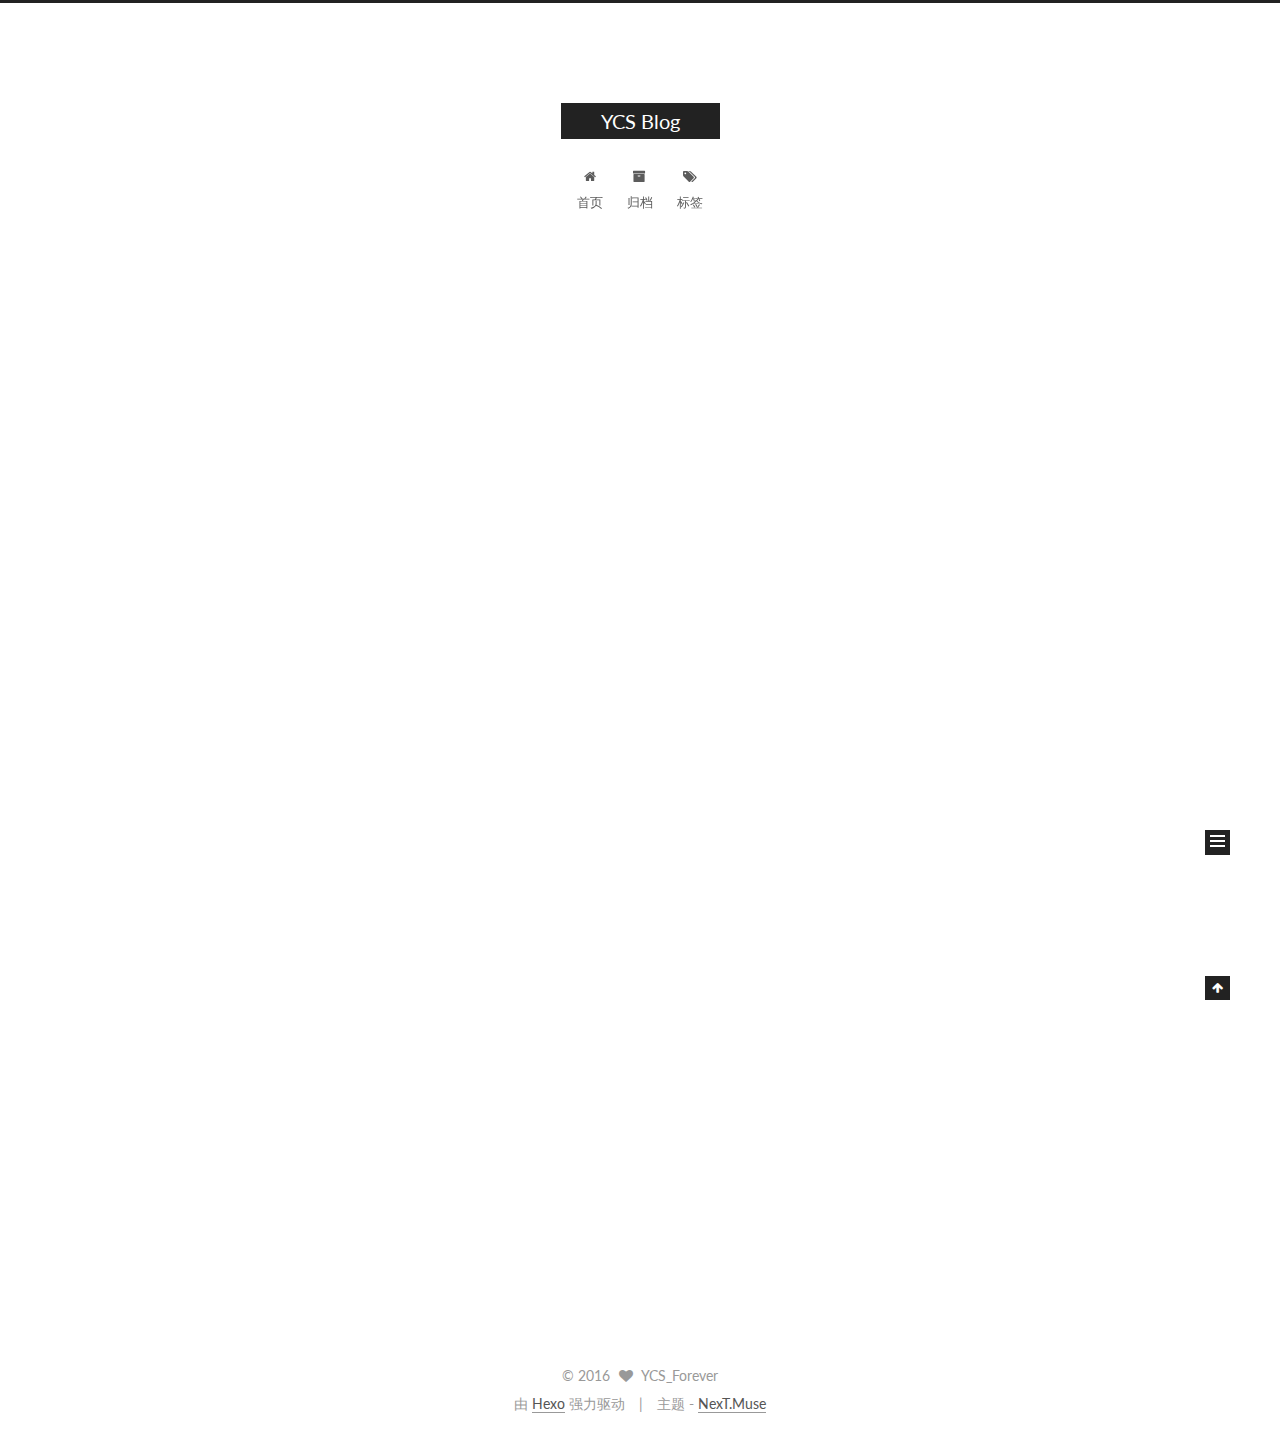
==== commit 10bbb73d: "Site updated: 2016-12-14 17:45:28" ====
--- a/index.html
+++ b/index.html
@@ -1,89 +1,320 @@
-<!DOCTYPE html>
-<html>
+<!doctype html>
+
+
+
+  
+
+
+<html class="theme-next muse use-motion" lang="zh-Hans">
 <head>
-  <meta charset="utf-8">
-  
-  <title>YCS Blog</title>
-  <meta name="viewport" content="width=device-width, initial-scale=1, maximum-scale=1">
-  <meta property="og:type" content="website">
+  <meta charset="UTF-8"/>
+<meta http-equiv="X-UA-Compatible" content="IE=edge" />
+<meta name="viewport" content="width=device-width, initial-scale=1, maximum-scale=1"/>
+
+
+
+<meta http-equiv="Cache-Control" content="no-transform" />
+<meta http-equiv="Cache-Control" content="no-siteapp" />
+
+
+
+
+
+
+
+
+
+
+
+
+  
+  
+  <link href="/lib/fancybox/source/jquery.fancybox.css?v=2.1.5" rel="stylesheet" type="text/css" />
+
+
+
+
+  
+  
+  
+  
+
+  
+    
+    
+  
+
+  
+
+  
+
+  
+
+  
+
+  
+    
+    
+    <link href="//fonts.googleapis.com/css?family=Lato:300,300italic,400,400italic,700,700italic&subset=latin,latin-ext" rel="stylesheet" type="text/css">
+  
+
+
+
+
+
+
+<link href="/lib/font-awesome/css/font-awesome.min.css?v=4.6.2" rel="stylesheet" type="text/css" />
+
+<link href="/css/main.css?v=5.1.0" rel="stylesheet" type="text/css" />
+
+
+  <meta name="keywords" content="Hexo, NexT" />
+
+
+
+
+
+
+
+
+  <link rel="shortcut icon" type="image/x-icon" href="/favicon.ico?v=5.1.0" />
+
+
+
+
+
+
+<meta property="og:type" content="website">
 <meta property="og:title" content="YCS Blog">
 <meta property="og:url" content="http://yoursite.com/index.html">
 <meta property="og:site_name" content="YCS Blog">
 <meta name="twitter:card" content="summary">
 <meta name="twitter:title" content="YCS Blog">
-  
-    <link rel="alternate" href="/atom.xml" title="YCS Blog" type="application/atom+xml">
-  
-  
-    <link rel="icon" href="/favicon.png">
-  
-  
-    <link href="//fonts.googleapis.com/css?family=Source+Code+Pro" rel="stylesheet" type="text/css">
-  
-  <link rel="stylesheet" href="/css/style.css">
-  
-
+
+
+
+<script type="text/javascript" id="hexo.configurations">
+  var NexT = window.NexT || {};
+  var CONFIG = {
+    root: '/',
+    scheme: 'Muse',
+    sidebar: {"position":"left","display":"post"},
+    fancybox: true,
+    motion: true,
+    duoshuo: {
+      userId: '0',
+      author: '博主'
+    },
+    algolia: {
+      applicationID: '',
+      apiKey: '',
+      indexName: '',
+      hits: {"per_page":10},
+      labels: {"input_placeholder":"Search for Posts","hits_empty":"We didn't find any results for the search: ${query}","hits_stats":"${hits} results found in ${time} ms"}
+    }
+  };
+</script>
+
+
+
+  <link rel="canonical" href="http://yoursite.com/"/>
+
+
+
+
+
+  <title> YCS Blog </title>
 </head>
 
-<body>
-  <div id="container">
-    <div id="wrap">
-      <header id="header">
-  <div id="banner"></div>
-  <div id="header-outer" class="outer">
-    <div id="header-title" class="inner">
-      <h1 id="logo-wrap">
-        <a href="/" id="logo">YCS Blog</a>
-      </h1>
-      
-    </div>
-    <div id="header-inner" class="inner">
-      <nav id="main-nav">
-        <a id="main-nav-toggle" class="nav-icon"></a>
-        
-          <a class="main-nav-link" href="/">Home</a>
-        
-          <a class="main-nav-link" href="/archives">Archives</a>
-        
-      </nav>
-      <nav id="sub-nav">
-        
-          <a id="nav-rss-link" class="nav-icon" href="/atom.xml" title="RSS Feed"></a>
-        
-        <a id="nav-search-btn" class="nav-icon" title="Zoeken"></a>
-      </nav>
-      <div id="search-form-wrap">
-        <form action="//google.com/search" method="get" accept-charset="UTF-8" class="search-form"><input type="search" name="q" results="0" class="search-form-input" placeholder="Search"><button type="submit" class="search-form-submit">&#xF002;</button><input type="hidden" name="sitesearch" value="http://yoursite.com"></form>
-      </div>
-    </div>
+<body itemscope itemtype="http://schema.org/WebPage" lang="zh-Hans">
+
+  
+
+
+
+
+
+
+
+
+
+
+  
+  
+    
+  
+
+  <div class="container one-collumn sidebar-position-left 
+   page-home 
+ ">
+    <div class="headband"></div>
+
+    <header id="header" class="header" itemscope itemtype="http://schema.org/WPHeader">
+      <div class="header-inner"><div class="site-meta ">
+  
+
+  <div class="custom-logo-site-title">
+    <a href="/"  class="brand" rel="start">
+      <span class="logo-line-before"><i></i></span>
+      <span class="site-title">YCS Blog</span>
+      <span class="logo-line-after"><i></i></span>
+    </a>
   </div>
-</header>
-      <div class="outer">
-        <section id="main">
-  
-    <article id="post-hello-world" class="article article-type-post" itemscope itemprop="blogPost">
-  <div class="article-meta">
-    <a href="/2016/12/14/hello-world/" class="article-date">
-  <time datetime="2016-12-14T07:59:24.000Z" itemprop="datePublished">2016-12-14</time>
-</a>
-    
-  </div>
-  <div class="article-inner">
-    
-    
-      <header class="article-header">
-        
-  
-    <h1 itemprop="name">
-      <a class="article-title" href="/2016/12/14/hello-world/">Hello World</a>
-    </h1>
-  
-
+  <p class="site-subtitle"></p>
+</div>
+
+<div class="site-nav-toggle">
+  <button>
+    <span class="btn-bar"></span>
+    <span class="btn-bar"></span>
+    <span class="btn-bar"></span>
+  </button>
+</div>
+
+<nav class="site-nav">
+  
+
+  
+    <ul id="menu" class="menu">
+      
+        
+        <li class="menu-item menu-item-home">
+          <a href="/" rel="section">
+            
+              <i class="menu-item-icon fa fa-fw fa-home"></i> <br />
+            
+            首页
+          </a>
+        </li>
+      
+        
+        <li class="menu-item menu-item-archives">
+          <a href="/archives" rel="section">
+            
+              <i class="menu-item-icon fa fa-fw fa-archive"></i> <br />
+            
+            归档
+          </a>
+        </li>
+      
+        
+        <li class="menu-item menu-item-tags">
+          <a href="/tags" rel="section">
+            
+              <i class="menu-item-icon fa fa-fw fa-tags"></i> <br />
+            
+            标签
+          </a>
+        </li>
+      
+
+      
+    </ul>
+  
+
+  
+</nav>
+
+
+
+ </div>
+    </header>
+
+    <main id="main" class="main">
+      <div class="main-inner">
+        <div class="content-wrap">
+          <div id="content" class="content">
+            
+  <section id="posts" class="posts-expand">
+    
+      
+
+  
+
+  
+  
+  
+
+  <article class="post post-type-normal " itemscope itemtype="http://schema.org/Article">
+  <link itemprop="mainEntityOfPage" href="http://yoursite.com/2016/12/14/hello-world/">
+
+  <span style="display:none" itemprop="author" itemscope itemtype="http://schema.org/Person">
+    <meta itemprop="name" content="YCS_Forever">
+    <meta itemprop="description" content="">
+    <meta itemprop="image" content="/images/avatar.gif">
+  </span>
+
+  <span style="display:none" itemprop="publisher" itemscope itemtype="http://schema.org/Organization">
+    <meta itemprop="name" content="YCS Blog">
+    <span style="display:none" itemprop="logo" itemscope itemtype="http://schema.org/ImageObject">
+      <img style="display:none;" itemprop="url image" alt="YCS Blog" src="">
+    </span>
+  </span>
+
+    
+      <header class="post-header">
+
+        
+        
+          <h1 class="post-title" itemprop="name headline">
+            
+            
+              
+                
+                <a class="post-title-link" href="/2016/12/14/hello-world/" itemprop="url">
+                  Hello World
+                </a>
+              
+            
+          </h1>
+        
+
+        <div class="post-meta">
+          <span class="post-time">
+            
+              <span class="post-meta-item-icon">
+                <i class="fa fa-calendar-o"></i>
+              </span>
+              <span class="post-meta-item-text">发表于</span>
+              <time title="Post created" itemprop="dateCreated datePublished" datetime="2016-12-14T15:59:24+08:00">
+                2016-12-14
+              </time>
+            
+
+            
+
+            
+          </span>
+
+          
+
+          
+            
+          
+
+          
+
+          
+          
+
+          
+
+          
+
+        </div>
       </header>
     
-    <div class="article-entry" itemprop="articleBody">
-      
-        <p>Welcome to <a href="https://hexo.io/" target="_blank" rel="external">Hexo</a>! This is your very first post. Check <a href="https://hexo.io/docs/" target="_blank" rel="external">documentation</a> for more info. If you get any problems when using Hexo, you can find the answer in <a href="https://hexo.io/docs/troubleshooting.html" target="_blank" rel="external">troubleshooting</a> or you can ask me on <a href="https://github.com/hexojs/hexo/issues" target="_blank" rel="external">GitHub</a>.</p>
+
+
+    <div class="post-body" itemprop="articleBody">
+
+      
+      
+
+      
+        
+          
+            <p>Welcome to <a href="https://hexo.io/" target="_blank" rel="external">Hexo</a>! This is your very first post. Check <a href="https://hexo.io/docs/" target="_blank" rel="external">documentation</a> for more info. If you get any problems when using Hexo, you can find the answer in <a href="https://hexo.io/docs/troubleshooting.html" target="_blank" rel="external">troubleshooting</a> or you can ask me on <a href="https://github.com/hexojs/hexo/issues" target="_blank" rel="external">GitHub</a>.</p>
 <h2 id="Quick-Start"><a href="#Quick-Start" class="headerlink" title="Quick Start"></a>Quick Start</h2><h3 id="Create-a-new-post"><a href="#Create-a-new-post" class="headerlink" title="Create a new post"></a>Create a new post</h3><figure class="highlight bash"><table><tr><td class="gutter"><pre><div class="line">1</div></pre></td><td class="code"><pre><div class="line">$ hexo new <span class="string">"My New Post"</span></div></pre></td></tr></table></figure>
 <p>More info: <a href="https://hexo.io/docs/writing.html" target="_blank" rel="external">Writing</a></p>
 <h3 id="Run-server"><a href="#Run-server" class="headerlink" title="Run server"></a>Run server</h3><figure class="highlight bash"><table><tr><td class="gutter"><pre><div class="line">1</div></pre></td><td class="code"><pre><div class="line">$ hexo server</div></pre></td></tr></table></figure>
@@ -93,88 +324,234 @@
 <h3 id="Deploy-to-remote-sites"><a href="#Deploy-to-remote-sites" class="headerlink" title="Deploy to remote sites"></a>Deploy to remote sites</h3><figure class="highlight bash"><table><tr><td class="gutter"><pre><div class="line">1</div></pre></td><td class="code"><pre><div class="line">$ hexo deploy</div></pre></td></tr></table></figure>
 <p>More info: <a href="https://hexo.io/docs/deployment.html" target="_blank" rel="external">Deployment</a></p>
 
+          
+        
       
     </div>
-    <footer class="article-footer">
-      <a data-url="http://yoursite.com/2016/12/14/hello-world/" data-id="ciwond9db00008pvaef7wfwot" class="article-share-link">Delen</a>
-      
+
+    <div>
+      
+    </div>
+
+    <div>
+      
+    </div>
+
+
+    <footer class="post-footer">
+      
+
+      
+
+      
+      
+        <div class="post-eof"></div>
       
     </footer>
-  </div>
-  
-</article>
-
-
-  
-
-</section>
-        
-          <aside id="sidebar">
-  
-    
-
-  
-    
-
-  
-    
-  
-    
-  <div class="widget-wrap">
-    <h3 class="widget-title">Archieven</h3>
-    <div class="widget">
-      <ul class="archive-list"><li class="archive-list-item"><a class="archive-list-link" href="/archives/2016/12/">December 2016</a></li></ul>
+  </article>
+
+
+    
+  </section>
+
+  
+
+
+          </div>
+          
+
+
+          
+
+        </div>
+        
+          
+  
+  <div class="sidebar-toggle">
+    <div class="sidebar-toggle-line-wrap">
+      <span class="sidebar-toggle-line sidebar-toggle-line-first"></span>
+      <span class="sidebar-toggle-line sidebar-toggle-line-middle"></span>
+      <span class="sidebar-toggle-line sidebar-toggle-line-last"></span>
     </div>
   </div>
 
-
-  
-    
-  <div class="widget-wrap">
-    <h3 class="widget-title">Recente berichten</h3>
-    <div class="widget">
-      <ul>
-        
-          <li>
-            <a href="/2016/12/14/hello-world/">Hello World</a>
-          </li>
-        
-      </ul>
+  <aside id="sidebar" class="sidebar">
+    <div class="sidebar-inner">
+
+      
+
+      
+
+      <section class="site-overview sidebar-panel sidebar-panel-active">
+        <div class="site-author motion-element" itemprop="author" itemscope itemtype="http://schema.org/Person">
+          <img class="site-author-image" itemprop="image"
+               src="/images/avatar.gif"
+               alt="YCS_Forever" />
+          <p class="site-author-name" itemprop="name">YCS_Forever</p>
+          <p class="site-description motion-element" itemprop="description"></p>
+        </div>
+        <nav class="site-state motion-element">
+          <div class="site-state-item site-state-posts">
+            <a href="/archives">
+              <span class="site-state-item-count">1</span>
+              <span class="site-state-item-name">日志</span>
+            </a>
+          </div>
+
+          
+
+          
+
+        </nav>
+
+        
+
+        <div class="links-of-author motion-element">
+          
+        </div>
+
+        
+        
+
+        
+        
+
+        
+
+
+      </section>
+
+      
+
+    </div>
+  </aside>
+
+
+        
+      </div>
+    </main>
+
+    <footer id="footer" class="footer">
+      <div class="footer-inner">
+        <div class="copyright" >
+  
+  &copy; 
+  <span itemprop="copyrightYear">2016</span>
+  <span class="with-love">
+    <i class="fa fa-heart"></i>
+  </span>
+  <span class="author" itemprop="copyrightHolder">YCS_Forever</span>
+</div>
+
+
+<div class="powered-by">
+  由 <a class="theme-link" href="https://hexo.io">Hexo</a> 强力驱动
+</div>
+
+<div class="theme-info">
+  主题 -
+  <a class="theme-link" href="https://github.com/iissnan/hexo-theme-next">
+    NexT.Muse
+  </a>
+</div>
+
+
+        
+
+        
+      </div>
+    </footer>
+
+    <div class="back-to-top">
+      <i class="fa fa-arrow-up"></i>
     </div>
   </div>
 
   
-</aside>
-        
-      </div>
-      <footer id="footer">
-  
-  <div class="outer">
-    <div id="footer-info" class="inner">
-      &copy; 2016 YCS_Forever<br>
-      Powered by <a href="http://hexo.io/" target="_blank">Hexo</a>
-    </div>
-  </div>
-</footer>
-    </div>
-    <nav id="mobile-nav">
-  
-    <a href="/" class="mobile-nav-link">Home</a>
-  
-    <a href="/archives" class="mobile-nav-link">Archives</a>
-  
-</nav>
-    
-
-<script src="//ajax.googleapis.com/ajax/libs/jquery/2.0.3/jquery.min.js"></script>
-
-
-  <link rel="stylesheet" href="/fancybox/jquery.fancybox.css">
-  <script src="/fancybox/jquery.fancybox.pack.js"></script>
-
-
-<script src="/js/script.js"></script>
-
-  </div>
+
+<script type="text/javascript">
+  if (Object.prototype.toString.call(window.Promise) !== '[object Function]') {
+    window.Promise = null;
+  }
+</script>
+
+
+
+
+
+
+
+
+
+  
+
+
+
+  
+  <script type="text/javascript" src="/lib/jquery/index.js?v=2.1.3"></script>
+
+  
+  <script type="text/javascript" src="/lib/fastclick/lib/fastclick.min.js?v=1.0.6"></script>
+
+  
+  <script type="text/javascript" src="/lib/jquery_lazyload/jquery.lazyload.js?v=1.9.7"></script>
+
+  
+  <script type="text/javascript" src="/lib/velocity/velocity.min.js?v=1.2.1"></script>
+
+  
+  <script type="text/javascript" src="/lib/velocity/velocity.ui.min.js?v=1.2.1"></script>
+
+  
+  <script type="text/javascript" src="/lib/fancybox/source/jquery.fancybox.pack.js?v=2.1.5"></script>
+
+
+  
+
+
+  <script type="text/javascript" src="/js/src/utils.js?v=5.1.0"></script>
+
+  <script type="text/javascript" src="/js/src/motion.js?v=5.1.0"></script>
+
+
+
+  
+  
+
+  
+
+  
+
+
+  <script type="text/javascript" src="/js/src/bootstrap.js?v=5.1.0"></script>
+
+
+
+  
+
+
+
+  
+
+
+
+
+	
+
+
+
+
+  
+  
+
+  
+
+  
+
+  
+
+  
+
+
 </body>
-</html>+</html>
--- a/css/main.css
+++ b/css/main.css
@@ -0,0 +1,2493 @@
+/* normalize.css v3.0.2 | MIT License | git.io/normalize */
+html {
+  font-family: sans-serif; /* 1 */
+  -ms-text-size-adjust: 100%; /* 2 */
+  -webkit-text-size-adjust: 100%; /* 2 */
+}
+body {
+  margin: 0;
+}
+article,
+aside,
+details,
+figcaption,
+figure,
+footer,
+header,
+hgroup,
+main,
+menu,
+nav,
+section,
+summary {
+  display: block;
+}
+audio,
+canvas,
+progress,
+video {
+  display: inline-block; /* 1 */
+  vertical-align: baseline; /* 2 */
+}
+audio:not([controls]) {
+  display: none;
+  height: 0;
+}
+[hidden],
+template {
+  display: none;
+}
+a {
+  background-color: transparent;
+}
+a:active,
+a:hover {
+  outline: 0;
+}
+abbr[title] {
+  border-bottom: 1px dotted;
+}
+b,
+strong {
+  font-weight: bold;
+}
+dfn {
+  font-style: italic;
+}
+h1 {
+  font-size: 2em;
+  margin: 0.67em 0;
+}
+mark {
+  background: #ff0;
+  color: #000;
+}
+small {
+  font-size: 80%;
+}
+sub,
+sup {
+  font-size: 75%;
+  line-height: 0;
+  position: relative;
+  vertical-align: baseline;
+}
+sup {
+  top: -0.5em;
+}
+sub {
+  bottom: -0.25em;
+}
+img {
+  border: 0;
+}
+svg:not(:root) {
+  overflow: hidden;
+}
+figure {
+  margin: 1em 40px;
+}
+hr {
+  -moz-box-sizing: content-box;
+  box-sizing: content-box;
+  height: 0;
+}
+pre {
+  overflow: auto;
+}
+code,
+kbd,
+pre,
+samp {
+  font-family: monospace, monospace;
+  font-size: 1em;
+}
+button,
+input,
+optgroup,
+select,
+textarea {
+  color: inherit; /* 1 */
+  font: inherit; /* 2 */
+  margin: 0; /* 3 */
+}
+button {
+  overflow: visible;
+}
+button,
+select {
+  text-transform: none;
+}
+button,
+html input[type="button"],
+input[type="reset"],
+input[type="submit"] {
+  -webkit-appearance: button; /* 2 */
+  cursor: pointer; /* 3 */
+}
+button[disabled],
+html input[disabled] {
+  cursor: default;
+}
+button::-moz-focus-inner,
+input::-moz-focus-inner {
+  border: 0;
+  padding: 0;
+}
+input {
+  line-height: normal;
+}
+input[type="checkbox"],
+input[type="radio"] {
+  box-sizing: border-box; /* 1 */
+  padding: 0; /* 2 */
+}
+input[type="number"]::-webkit-inner-spin-button,
+input[type="number"]::-webkit-outer-spin-button {
+  height: auto;
+}
+input[type="search"] {
+  -webkit-appearance: textfield; /* 1 */
+  -moz-box-sizing: content-box;
+  -webkit-box-sizing: content-box; /* 2 */
+  box-sizing: content-box;
+}
+input[type="search"]::-webkit-search-cancel-button,
+input[type="search"]::-webkit-search-decoration {
+  -webkit-appearance: none;
+}
+fieldset {
+  border: 1px solid #c0c0c0;
+  margin: 0 2px;
+  padding: 0.35em 0.625em 0.75em;
+}
+legend {
+  border: 0; /* 1 */
+  padding: 0; /* 2 */
+}
+textarea {
+  overflow: auto;
+}
+optgroup {
+  font-weight: bold;
+}
+table {
+  border-collapse: collapse;
+  border-spacing: 0;
+}
+td,
+th {
+  padding: 0;
+}
+::selection {
+  background: #262a30;
+  color: #fff;
+}
+body {
+  position: relative;
+  font-family: 'Lato', "PingFang SC", "Microsoft YaHei", sans-serif;
+  font-size: 14px;
+  line-height: 2;
+  color: #555;
+  background: #fff;
+}
+@media (max-width: 767px) {
+  body {
+    padding-right: 0 !important;
+  }
+}
+@media (min-width: 768px) and (max-width: 991px) {
+  body {
+    padding-right: 0 !important;
+  }
+}
+@media (min-width: 1600px) {
+  body {
+    font-size: 16px;
+  }
+}
+h1,
+h2,
+h3,
+h4,
+h5,
+h6 {
+  margin: 0;
+  padding: 0;
+  font-weight: bold;
+  line-height: 1.5;
+  font-family: 'Lato', "PingFang SC", "Microsoft YaHei", sans-serif;
+}
+h2,
+h3,
+h4,
+h5,
+h6 {
+  margin: 20px 0 15px;
+}
+h1 {
+  font-size: 22px;
+}
+@media (max-width: 767px) {
+  h1 {
+    font-size: 18px;
+  }
+}
+h2 {
+  font-size: 20px;
+}
+@media (max-width: 767px) {
+  h2 {
+    font-size: 16px;
+  }
+}
+h3 {
+  font-size: 18px;
+}
+@media (max-width: 767px) {
+  h3 {
+    font-size: 14px;
+  }
+}
+h4 {
+  font-size: 16px;
+}
+@media (max-width: 767px) {
+  h4 {
+    font-size: 12px;
+  }
+}
+h5 {
+  font-size: 14px;
+}
+@media (max-width: 767px) {
+  h5 {
+    font-size: 10px;
+  }
+}
+h6 {
+  font-size: 12px;
+}
+@media (max-width: 767px) {
+  h6 {
+    font-size: 8px;
+  }
+}
+p {
+  margin: 0 0 25px 0;
+}
+a {
+  color: #555;
+  text-decoration: none;
+  border-bottom: 1px solid #999;
+  word-wrap: break-word;
+}
+a:hover {
+  color: #222;
+  border-bottom-color: #222;
+}
+ul {
+  list-style: none;
+}
+blockquote {
+  margin: 0;
+  padding: 0;
+}
+img {
+  display: block;
+  margin: auto;
+  max-width: 100%;
+  height: auto;
+}
+hr {
+  margin: 40px 0;
+  height: 3px;
+  border: none;
+  background-color: #ddd;
+  background-image: repeating-linear-gradient(-45deg, #fff, #fff 4px, transparent 4px, transparent 8px);
+}
+blockquote {
+  padding: 0 15px;
+  color: #666;
+  border-left: 4px solid #ddd;
+}
+blockquote cite::before {
+  content: "-";
+  padding: 0 5px;
+}
+dt {
+  font-weight: 700;
+}
+dd {
+  margin: 0;
+  padding: 0;
+}
+.text-left {
+  text-align: left;
+}
+.text-center {
+  text-align: center;
+}
+.text-right {
+  text-align: right;
+}
+.text-justify {
+  text-align: justify;
+}
+.text-nowrap {
+  white-space: nowrap;
+}
+.text-lowercase {
+  text-transform: lowercase;
+}
+.text-uppercase {
+  text-transform: uppercase;
+}
+.text-capitalize {
+  text-transform: capitalize;
+}
+.center-block {
+  display: block;
+  margin-left: auto;
+  margin-right: auto;
+}
+.clearfix:before,
+.clearfix:after {
+  content: " ";
+  display: table;
+}
+.clearfix:after {
+  clear: both;
+}
+.pullquote {
+  width: 45%;
+}
+.pullquote.left {
+  float: left;
+  margin-left: 5px;
+  margin-right: 10px;
+}
+.pullquote.right {
+  float: right;
+  margin-left: 10px;
+  margin-right: 5px;
+}
+.affix.affix.affix {
+  position: fixed;
+}
+.translation {
+  margin-top: -20px;
+  font-size: 14px;
+  color: #999;
+}
+.scrollbar-measure {
+  width: 100px;
+  height: 100px;
+  overflow: scroll;
+  position: absolute;
+  top: -9999px;
+}
+.use-motion .motion-element {
+  opacity: 0;
+}
+#local-search-input {
+  padding: 3px;
+  border: none;
+  text-indent: 14px;
+  border-radius: 0;
+  width: 140px;
+  outline: none;
+  border-bottom: 1px solid #999;
+  background: inherit;
+  opacity: 0.5;
+}
+#local-search-input:focus {
+  opacity: 1;
+}
+.search-icon {
+  position: absolute;
+  top: 9px;
+}
+table {
+  margin: 20px 0;
+  width: 100%;
+  border-collapse: collapse;
+  border-spacing: 0;
+  border: 1px solid #ddd;
+  font-size: 14px;
+  table-layout: fixed;
+  word-wrap: break-all;
+}
+table>tbody>tr:nth-of-type(odd) {
+  background-color: #f9f9f9;
+}
+table>tbody>tr:hover {
+  background-color: #f5f5f5;
+}
+caption,
+th,
+td {
+  padding: 8px;
+  text-align: left;
+  vertical-align: middle;
+  font-weight: normal;
+}
+th,
+td {
+  border-bottom: 3px solid #ddd;
+  border-right: 1px solid #eee;
+}
+th {
+  padding-bottom: 10px;
+  font-weight: 700;
+}
+td {
+  border-bottom-width: 1px;
+}
+html,
+body {
+  height: 100%;
+}
+.container {
+  position: relative;
+  min-height: 100%;
+}
+.header-inner {
+  margin: 0 auto;
+  padding: 100px 0 70px;
+  width: 700px;
+}
+@media (min-width: 1600px) {
+  .container .header-inner {
+    width: 900px;
+  }
+}
+.main {
+  padding-bottom: 150px;
+}
+.main-inner {
+  margin: 0 auto;
+  width: 700px;
+}
+@media (min-width: 1600px) {
+  .container .main-inner {
+    width: 900px;
+  }
+}
+.footer {
+  position: absolute;
+  left: 0;
+  bottom: 0;
+  width: 100%;
+  min-height: 50px;
+}
+.footer-inner {
+  box-sizing: border-box;
+  margin: 20px auto;
+  width: 700px;
+}
+@media (min-width: 1600px) {
+  .container .footer-inner {
+    width: 900px;
+  }
+}
+pre,
+.highlight {
+  overflow: auto;
+  margin: 20px 0;
+  padding: 0;
+  font-size: 13px;
+  color: #4d4d4c;
+  background: #f7f7f7;
+  line-height: 1.6;
+}
+pre,
+code {
+  font-family: consolas, Menlo, "PingFang SC", "Microsoft YaHei", monospace;
+}
+code {
+  padding: 2px 4px;
+  word-wrap: break-word;
+  color: #4d4d4c;
+  background: #f7f7f7;
+  border-radius: 3px;
+  font-size: 13px;
+}
+pre code {
+  padding: 0;
+  color: #4d4d4c;
+  background: none;
+  text-shadow: none;
+}
+.highlight {
+  border-radius: 1px;
+}
+.highlight pre {
+  border: none;
+  margin: 0;
+  padding: 10px 0;
+}
+.highlight table {
+  margin: 0;
+  width: auto;
+  border: none;
+}
+.highlight td {
+  border: none;
+  padding: 0;
+}
+.highlight figcaption {
+  font-size: 1em;
+  color: #4d4d4c;
+  line-height: 1em;
+  margin-bottom: 1em;
+}
+.highlight figcaption:before,
+.highlight figcaption:after {
+  content: " ";
+  display: table;
+}
+.highlight figcaption:after {
+  clear: both;
+}
+.highlight figcaption a {
+  float: right;
+  color: #4d4d4c;
+}
+.highlight figcaption a:hover {
+  border-bottom-color: #4d4d4c;
+}
+.highlight .gutter pre {
+  padding-left: 10px;
+  padding-right: 10px;
+  color: #869194;
+  text-align: right;
+  background-color: #eff2f3;
+}
+.highlight .code pre {
+  padding-left: 10px;
+  padding-right: 10px;
+  background-color: #f7f7f7;
+}
+.highlight .line {
+  height: 20px;
+}
+.gutter {
+  -webkit-user-select: none;
+  -moz-user-select: none;
+  -ms-user-select: none;
+  user-select: none;
+}
+.gist table {
+  width: auto;
+}
+.gist table td {
+  border: none;
+}
+pre .deletion {
+  background: #fdd;
+}
+pre .addition {
+  background: #dfd;
+}
+pre .meta {
+  color: #8959a8;
+}
+pre .comment {
+  color: #8e908c;
+}
+pre .variable,
+pre .attribute,
+pre .tag,
+pre .regexp,
+pre .ruby .constant,
+pre .xml .tag .title,
+pre .xml .pi,
+pre .xml .doctype,
+pre .html .doctype,
+pre .css .id,
+pre .css .class,
+pre .css .pseudo {
+  color: #c82829;
+}
+pre .number,
+pre .preprocessor,
+pre .built_in,
+pre .literal,
+pre .params,
+pre .constant,
+pre .command {
+  color: #f5871f;
+}
+pre .ruby .class .title,
+pre .css .rules .attribute,
+pre .string,
+pre .value,
+pre .inheritance,
+pre .header,
+pre .ruby .symbol,
+pre .xml .cdata,
+pre .special,
+pre .number,
+pre .formula {
+  color: #718c00;
+}
+pre .title,
+pre .css .hexcolor {
+  color: #3e999f;
+}
+pre .function,
+pre .python .decorator,
+pre .python .title,
+pre .ruby .function .title,
+pre .ruby .title .keyword,
+pre .perl .sub,
+pre .javascript .title,
+pre .coffeescript .title {
+  color: #4271ae;
+}
+pre .keyword,
+pre .javascript .function {
+  color: #8959a8;
+}
+.full-image.full-image.full-image {
+  border: none;
+  max-width: 100%;
+  width: auto;
+  margin: 20px auto;
+}
+@media (min-width: 992px) {
+  .full-image.full-image.full-image {
+    max-width: none;
+    width: 126%;
+    margin: 0 -13%;
+  }
+}
+.blockquote-center,
+.page-home .post-type-quote blockquote,
+.page-post-detail .post-type-quote blockquote {
+  position: relative;
+  margin: 40px 0;
+  padding: 0;
+  border-left: none;
+  text-align: center;
+}
+.blockquote-center::before,
+.page-home .post-type-quote blockquote::before,
+.page-post-detail .post-type-quote blockquote::before,
+.blockquote-center::after,
+.page-home .post-type-quote blockquote::after,
+.page-post-detail .post-type-quote blockquote::after {
+  position: absolute;
+  content: ' ';
+  display: block;
+  width: 100%;
+  height: 24px;
+  opacity: 0.2;
+  background-repeat: no-repeat;
+  background-position: 0 -6px;
+  background-size: 22px 22px;
+}
+.blockquote-center::before,
+.page-home .post-type-quote blockquote::before,
+.page-post-detail .post-type-quote blockquote::before {
+  top: -20px;
+  background-image: url("../images/quote-l.svg");
+  border-top: 1px solid #ccc;
+}
+.blockquote-center::after,
+.page-home .post-type-quote blockquote::after,
+.page-post-detail .post-type-quote blockquote::after {
+  bottom: -20px;
+  background-image: url("../images/quote-r.svg");
+  border-bottom: 1px solid #ccc;
+  background-position: 100% 8px;
+}
+.blockquote-center p,
+.page-home .post-type-quote blockquote p,
+.page-post-detail .post-type-quote blockquote p,
+.blockquote-center div,
+.page-home .post-type-quote blockquote div,
+.page-post-detail .post-type-quote blockquote div {
+  text-align: center;
+}
+.post .post-body .group-picture img {
+  box-sizing: border-box;
+  padding: 0 3px;
+  border: none;
+}
+.post .group-picture-row {
+  overflow: hidden;
+  margin-top: 6px;
+}
+.post .group-picture-row:first-child {
+  margin-top: 0;
+}
+.post .group-picture-column {
+  float: left;
+}
+.page-post-detail .post-body .group-picture-column {
+  float: none;
+  margin-top: 10px;
+  width: auto !important;
+}
+.page-post-detail .post-body .group-picture-column img {
+  margin: 0 auto;
+}
+.page-archive .group-picture-container {
+  overflow: hidden;
+}
+.page-archive .group-picture-row {
+  float: left;
+}
+.page-archive .group-picture-row:first-child {
+  margin-top: 6px;
+}
+.page-archive .group-picture-column {
+  max-width: 150px;
+  max-height: 150px;
+}
+.note {
+  padding: 20px;
+  margin: 20px 0;
+  border: 1px solid #eee;
+  border-left-width: 5px;
+  border-radius: 3px;
+}
+.note h2,
+.note h3,
+.note h4,
+.note h5,
+.note h6 {
+  margin-top: 0;
+  margin-bottom: 5px;
+}
+.note p:last-child {
+  margin-bottom: 0;
+}
+.note code {
+  border-radius: 3px;
+}
+.note+.note {
+  margin-top: -5px;
+}
+.default {
+  border-left-color: #777;
+}
+.default h2,
+.default h3,
+.default h4,
+.default h5,
+.default h6 {
+  color: #777;
+}
+.primary {
+  border-left-color: #428bca;
+}
+.primary h2,
+.primary h3,
+.primary h4,
+.primary h5,
+.primary h6 {
+  color: #428bca;
+}
+.success {
+  border-left-color: #5cb85c;
+}
+.success h2,
+.success h3,
+.success h4,
+.success h5,
+.success h6 {
+  color: #5cb85c;
+}
+.danger {
+  border-left-color: #d9534f;
+}
+.danger h2,
+.danger h3,
+.danger h4,
+.danger h5,
+.danger h6 {
+  color: #d9534f;
+}
+.warning {
+  border-left-color: #f0ad4e;
+}
+.warning h2,
+.warning h3,
+.warning h4,
+.warning h5,
+.warning h6 {
+  color: #f0ad4e;
+}
+.info {
+  border-left-color: #5bc0de;
+}
+.info h2,
+.info h3,
+.info h4,
+.info h5,
+.info h6 {
+  color: #5bc0de;
+}
+.btn {
+  display: inline-block;
+  padding: 0 20px;
+  font-size: 14px;
+  color: #fff;
+  background: #222;
+  border: 2px solid #222;
+  text-decoration: none;
+  border-radius: 0;
+  transition-property: background-color;
+  transition-duration: 0.2s;
+  transition-timing-function: ease-in-out;
+  transition-delay: 0s;
+}
+.btn:hover,
+.post-more-link .btn:hover {
+  border-color: #222;
+  color: #222;
+  background: #fff;
+}
+.btn-bar {
+  display: block;
+  width: 22px;
+  height: 2px;
+  background: #555;
+  border-radius: 1px;
+}
+.btn-bar+.btn-bar {
+  margin-top: 4px;
+}
+.pagination {
+  margin: 120px 0 40px;
+  text-align: center;
+  border-top: 1px solid #eee;
+}
+.page-number-basic,
+.pagination .prev,
+.pagination .next,
+.pagination .page-number,
+.pagination .space {
+  display: inline-block;
+  position: relative;
+  top: -1px;
+  margin: 0 10px;
+  padding: 0 10px;
+  line-height: 30px;
+}
+@media (max-width: 767px) {
+  .page-number-basic,
+  .pagination .prev,
+  .pagination .next,
+  .pagination .page-number,
+  .pagination .space {
+    margin: 0 5px;
+  }
+}
+.pagination .prev,
+.pagination .next,
+.pagination .page-number {
+  border-bottom: 0;
+  border-top: 1px solid #eee;
+  transition-property: border-color;
+  transition-duration: 0.2s;
+  transition-timing-function: ease-in-out;
+  transition-delay: 0s;
+}
+.pagination .prev:hover,
+.pagination .next:hover,
+.pagination .page-number:hover {
+  border-top-color: #222;
+}
+.pagination .space {
+  padding: 0;
+  margin: 0;
+}
+.pagination .prev {
+  margin-left: 0;
+}
+.pagination .next {
+  margin-right: 0;
+}
+.pagination .page-number.current {
+  color: #fff;
+  background: #ccc;
+  border-top-color: #ccc;
+}
+@media (max-width: 767px) {
+  .pagination {
+    border-top: none;
+  }
+  .pagination .prev,
+  .pagination .next,
+  .pagination .page-number {
+    margin-bottom: 10px;
+    border-top: 0;
+    border-bottom: 1px solid #eee;
+  }
+  .pagination .prev:hover,
+  .pagination .next:hover,
+  .pagination .page-number:hover {
+    border-bottom-color: #222;
+  }
+}
+.comments {
+  margin: 60px 20px 0;
+}
+.tag-cloud {
+  text-align: center;
+}
+.tag-cloud a {
+  display: inline-block;
+  margin: 10px;
+}
+.back-to-top {
+  box-sizing: border-box;
+  position: fixed;
+  bottom: -100px;
+  right: 50px;
+  z-index: 1050;
+  padding: 0 6px;
+  width: 25px;
+  background: #222;
+  font-size: 12px;
+  opacity: 1;
+  color: #fff;
+  cursor: pointer;
+  text-align: center;
+  -webkit-transform: translateZ(0);
+  transition-property: bottom;
+  transition-duration: 0.2s;
+  transition-timing-function: ease-in-out;
+  transition-delay: 0s;
+}
+@media (max-width: 767px) {
+  .back-to-top {
+    display: none;
+  }
+}
+@media (min-width: 768px) and (max-width: 991px) {
+  .back-to-top {
+    display: none;
+  }
+}
+.back-to-top.back-to-top-on {
+  bottom: 19px;
+}
+.header {
+  background: #fff;
+}
+.header-inner {
+  position: relative;
+}
+.headband {
+  height: 3px;
+  background: #222;
+}
+.site-meta {
+  margin: 0;
+  text-align: center;
+}
+@media (max-width: 767px) {
+  .site-meta {
+    text-align: center;
+  }
+}
+.brand {
+  position: relative;
+  display: inline-block;
+  padding: 0 40px;
+  color: #fff;
+  background: #222;
+  border-bottom: none;
+}
+.brand:hover {
+  color: #fff;
+}
+.logo {
+  display: inline-block;
+  margin-right: 5px;
+  line-height: 36px;
+  vertical-align: top;
+}
+.site-title {
+  display: inline-block;
+  vertical-align: top;
+  line-height: 36px;
+  font-size: 20px;
+  font-weight: normal;
+  font-family: 'Lato', "PingFang SC", "Microsoft YaHei", sans-serif;
+}
+.site-subtitle {
+  margin-top: 10px;
+  font-size: 13px;
+  color: #999;
+}
+.use-motion .brand {
+  opacity: 0;
+}
+.use-motion .logo,
+.use-motion .site-title,
+.use-motion .site-subtitle {
+  opacity: 0;
+  position: relative;
+  top: -10px;
+}
+.site-nav-toggle {
+  display: none;
+  position: absolute;
+  top: 10px;
+  left: 10px;
+}
+@media (max-width: 767px) {
+  .site-nav-toggle {
+    display: block;
+  }
+}
+.site-nav-toggle button {
+  margin-top: 2px;
+  padding: 9px 10px;
+  background: transparent;
+  border: none;
+}
+@media (max-width: 767px) {
+  .site-nav {
+    display: none;
+    margin: 0 -10px;
+    padding: 0 10px;
+    clear: both;
+    border-top: 1px solid #ddd;
+  }
+}
+@media (min-width: 768px) and (max-width: 991px) {
+  .site-nav {
+    display: block !important;
+  }
+}
+@media (min-width: 992px) {
+  .site-nav {
+    display: block !important;
+  }
+}
+.menu {
+  margin-top: 20px;
+  padding-left: 0;
+  text-align: center;
+}
+.menu .menu-item {
+  display: inline-block;
+  margin: 0 10px;
+}
+@media screen and (max-width: 767px) {
+  .menu .menu-item {
+    margin-top: 10px;
+  }
+}
+.menu .menu-item a {
+  display: block;
+  font-size: 13px;
+  text-transform: capitalize;
+  line-height: inherit;
+  border-bottom: 1px solid transparent;
+  transition-property: border-color;
+  transition-duration: 0.2s;
+  transition-timing-function: ease-in-out;
+  transition-delay: 0s;
+}
+.menu .menu-item a:hover {
+  border-bottom-color: #222;
+}
+.menu .menu-item .fa {
+  margin-right: 5px;
+}
+.use-motion .menu-item {
+  opacity: 0;
+}
+.post-body {
+  font-family: 'Lato', "PingFang SC", "Microsoft YaHei", sans-serif;
+}
+@media (max-width: 767px) {
+  .post-body {
+    word-break: break-word;
+  }
+}
+.post-body .fancybox img {
+  display: block !important;
+  margin: 0 auto;
+  cursor: pointer;
+  cursor: zoom-in;
+  cursor: -webkit-zoom-in;
+}
+.post-body .image-caption,
+.post-body .figure .caption {
+  margin: 10px auto 15px;
+  text-align: center;
+  font-size: 14px;
+  color: #999;
+  font-weight: bold;
+  line-height: 1;
+}
+.post-sticky-flag {
+  display: inline-block;
+  font-size: 16px;
+  -ms-transform: rotate(30deg);
+  -webkit-transform: rotate(30deg);
+  -moz-transform: rotate(30deg);
+  -ms-transform: rotate(30deg);
+  -o-transform: rotate(30deg);
+  transform: rotate(30deg);
+}
+.posts-expand {
+  padding-top: 40px;
+}
+@media (max-width: 767px) {
+  .posts-expand {
+    margin: 0 20px;
+  }
+  .post-body pre,
+  .post-body .highlight {
+    padding: 10px;
+  }
+  .post-body pre .gutter pre,
+  .post-body .highlight .gutter pre {
+    padding-right: 10px;
+  }
+}
+@media (min-width: 992px) {
+  .posts-expand .post-body {
+    text-align: justify;
+  }
+}
+.posts-expand .post-body h2,
+.posts-expand .post-body h3,
+.posts-expand .post-body h4,
+.posts-expand .post-body h5,
+.posts-expand .post-body h6 {
+  padding-top: 10px;
+}
+.posts-expand .post-body h2 .header-anchor,
+.posts-expand .post-body h3 .header-anchor,
+.posts-expand .post-body h4 .header-anchor,
+.posts-expand .post-body h5 .header-anchor,
+.posts-expand .post-body h6 .header-anchor {
+  float: right;
+  margin-left: 10px;
+  color: #ccc;
+  border-bottom-style: none;
+  visibility: hidden;
+}
+.posts-expand .post-body h2 .header-anchor:hover,
+.posts-expand .post-body h3 .header-anchor:hover,
+.posts-expand .post-body h4 .header-anchor:hover,
+.posts-expand .post-body h5 .header-anchor:hover,
+.posts-expand .post-body h6 .header-anchor:hover {
+  color: inherit;
+}
+.posts-expand .post-body h2:hover .header-anchor,
+.posts-expand .post-body h3:hover .header-anchor,
+.posts-expand .post-body h4:hover .header-anchor,
+.posts-expand .post-body h5:hover .header-anchor,
+.posts-expand .post-body h6:hover .header-anchor {
+  visibility: visible;
+}
+.posts-expand .post-body ul li {
+  list-style: circle;
+}
+.posts-expand .post-body img {
+  box-sizing: border-box;
+  margin: auto;
+  padding: 3px;
+  border: 1px solid #ddd;
+}
+.posts-expand .fancybox img {
+  margin: 0 auto;
+}
+@media (max-width: 767px) {
+  .posts-collapse {
+    margin: 0 20px;
+  }
+  .posts-collapse .post-title,
+  .posts-collapse .post-meta {
+    display: block;
+    width: auto;
+    text-align: left;
+  }
+}
+.posts-collapse {
+  position: relative;
+  z-index: 1010;
+  margin-left: 55px;
+}
+.posts-collapse::after {
+  content: " ";
+  position: absolute;
+  top: 20px;
+  left: 0;
+  margin-left: -2px;
+  width: 4px;
+  height: 100%;
+  background: #f5f5f5;
+  z-index: -1;
+}
+@media (max-width: 767px) {
+  .posts-collapse {
+    margin: 0 20px;
+  }
+}
+.posts-collapse .collection-title {
+  position: relative;
+  margin: 60px 0;
+}
+.posts-collapse .collection-title h2 {
+  margin-left: 20px;
+}
+.posts-collapse .collection-title small {
+  color: #bbb;
+}
+.posts-collapse .collection-title::before {
+  content: " ";
+  position: absolute;
+  left: 0;
+  top: 50%;
+  margin-left: -4px;
+  margin-top: -4px;
+  width: 8px;
+  height: 8px;
+  background: #bbb;
+  border-radius: 50%;
+}
+.posts-collapse .post {
+  margin: 30px 0;
+}
+.posts-collapse .post-header {
+  position: relative;
+  transition-duration: 0.2s;
+  transition-timing-function: ease-in-out;
+  transition-delay: 0s;
+  transition-property: border;
+  border-bottom: 1px dashed #ccc;
+}
+.posts-collapse .post-header::before {
+  content: " ";
+  position: absolute;
+  left: 0;
+  top: 12px;
+  width: 6px;
+  height: 6px;
+  margin-left: -4px;
+  background: #bbb;
+  border-radius: 50%;
+  border: 1px solid #fff;
+  transition-duration: 0.2s;
+  transition-timing-function: ease-in-out;
+  transition-delay: 0s;
+  transition-property: background;
+}
+.posts-collapse .post-header:hover {
+  border-bottom-color: #666;
+}
+.posts-collapse .post-header:hover::before {
+  background: #222;
+}
+.posts-collapse .post-meta {
+  position: absolute;
+  font-size: 12px;
+  left: 20px;
+  top: 5px;
+}
+.posts-collapse .post-comments-count {
+  display: none;
+}
+.posts-collapse .post-title {
+  margin-left: 60px;
+  font-size: 16px;
+  font-weight: normal;
+  line-height: inherit;
+}
+.posts-collapse .post-title::after {
+  margin-left: 3px;
+  opacity: 0.6;
+}
+.posts-collapse .post-title a {
+  color: #666;
+  border-bottom: none;
+}
+.page-home .post-type-quote .post-header,
+.page-post-detail .post-type-quote .post-header,
+.page-home .post-type-quote .post-tags,
+.page-post-detail .post-type-quote .post-tags {
+  display: none;
+}
+.posts-expand .post-title {
+  font-size: 26px;
+  text-align: center;
+  word-break: break-word;
+  font-weight: 400;
+}
+@media (max-width: 767px) {
+  .posts-expand .post-title {
+    font-size: 22px;
+  }
+}
+.posts-expand .post-title-link {
+  display: inline-block;
+  position: relative;
+  color: #555;
+  border-bottom: none;
+  line-height: 1.2;
+  vertical-align: top;
+}
+.posts-expand .post-title-link::before {
+  content: "";
+  position: absolute;
+  width: 100%;
+  height: 2px;
+  bottom: 0;
+  left: 0;
+  background-color: #000;
+  visibility: hidden;
+  -webkit-transform: scaleX(0);
+  -moz-transform: scaleX(0);
+  -ms-transform: scaleX(0);
+  -o-transform: scaleX(0);
+  transform: scaleX(0);
+  transition-duration: 0.2s;
+  transition-timing-function: ease-in-out;
+  transition-delay: 0s;
+}
+.posts-expand .post-title-link:hover::before {
+  visibility: visible;
+  -webkit-transform: scaleX(1);
+  -moz-transform: scaleX(1);
+  -ms-transform: scaleX(1);
+  -o-transform: scaleX(1);
+  transform: scaleX(1);
+}
+.posts-expand .post-title-link .fa {
+  font-size: 16px;
+}
+.posts-expand .post-meta {
+  margin: 3px 0 60px 0;
+  color: #999;
+  font-family: 'Lato', "PingFang SC", "Microsoft YaHei", sans-serif;
+  font-size: 12px;
+  text-align: center;
+}
+.posts-expand .post-meta .post-category-list {
+  display: inline-block;
+  margin: 0;
+  padding: 3px;
+}
+.posts-expand .post-meta .post-category-list-link {
+  color: #999;
+}
+.posts-expand .post-meta .post-description {
+  font-size: 14px;
+  margin-top: 2px;
+}
+.post-meta-divider {
+  margin: 0 0.5em;
+}
+.post-meta-item-icon {
+  margin-right: 3px;
+}
+@media (min-width: 768px) and (max-width: 991px) {
+  .post-meta-item-icon {
+    display: inline-block;
+  }
+}
+@media (max-width: 767px) {
+  .post-meta-item-icon {
+    display: inline-block;
+  }
+}
+@media (min-width: 768px) and (max-width: 991px) {
+  .post-meta-item-text {
+    display: none;
+  }
+}
+@media (max-width: 767px) {
+  .post-meta-item-text {
+    display: none;
+  }
+}
+@media (max-width: 767px) {
+  .posts-expand .post-comments-count {
+    display: none;
+  }
+}
+.post-more-link {
+  margin-top: 50px;
+}
+.post-more-link .btn {
+  color: #fff;
+  font-size: 14px;
+  background: #222;
+  border-radius: 0;
+  line-height: 2;
+}
+.posts-expand .post-tags {
+  margin-top: 40px;
+  text-align: center;
+}
+.posts-expand .post-tags a {
+  display: inline-block;
+  margin-right: 10px;
+  font-size: 13px;
+}
+.post-nav {
+  display: table;
+  margin-top: 60px;
+  width: 100%;
+  border-top: 1px solid #eee;
+}
+.post-nav-divider {
+  display: table-cell;
+  width: 10%;
+}
+.post-nav-item {
+  display: table-cell;
+  padding: 10px 0 0 0;
+  width: 45%;
+  vertical-align: top;
+}
+.post-nav-item a {
+  position: relative;
+  display: block;
+  line-height: 25px;
+  font-size: 14px;
+  color: #555;
+  border-bottom: none;
+}
+.post-nav-item a:hover {
+  color: #222;
+  border-bottom: none;
+}
+.post-nav-item a:active {
+  top: 2px;
+}
+.post-nav-item .fa {
+  position: absolute;
+  top: 8px;
+  left: 0;
+  font-size: 12px;
+}
+.post-nav-next a {
+  padding-left: 15px;
+}
+.post-nav-prev {
+  text-align: right;
+}
+.post-nav-prev a {
+  padding-right: 15px;
+}
+.post-nav-prev .fa {
+  right: 0;
+  left: auto;
+}
+.posts-expand .post-eof {
+  display: block;
+  margin: 80px auto 60px;
+  width: 8%;
+  height: 1px;
+  background: #ccc;
+  text-align: center;
+}
+.post:last-child .post-eof.post-eof.post-eof {
+  display: none;
+}
+.post-gallery {
+  display: table;
+  table-layout: fixed;
+  width: 100%;
+  border-collapse: separate;
+}
+.post-gallery-row {
+  display: table-row;
+}
+.post-gallery .post-gallery-img {
+  display: table-cell;
+  text-align: center;
+  vertical-align: middle;
+  border: none;
+}
+.post-gallery .post-gallery-img img {
+  max-width: 100%;
+  max-height: 100%;
+  border: none;
+}
+.fancybox-close,
+.fancybox-close:hover {
+  border: none;
+}
+.sidebar {
+  position: fixed;
+  right: 0;
+  top: 0;
+  bottom: 0;
+  width: 0;
+  z-index: 1040;
+  box-shadow: inset 0 2px 6px #000;
+  background: #222;
+  -webkit-transform: translateZ(0);
+}
+.sidebar a {
+  color: #999;
+  border-bottom-color: #555;
+}
+.sidebar a:hover {
+  color: #eee;
+}
+@media (min-width: 768px) and (max-width: 991px) {
+  .sidebar {
+    display: none !important;
+  }
+}
+@media (max-width: 767px) {
+  .sidebar {
+    display: none !important;
+  }
+}
+.sidebar-inner {
+  position: relative;
+  padding: 20px 10px;
+  color: #999;
+  text-align: center;
+}
+.sidebar-toggle {
+  position: fixed;
+  right: 50px;
+  bottom: 45px;
+  width: 15px;
+  height: 15px;
+  padding: 5px;
+  background: #222;
+  line-height: 0;
+  z-index: 1050;
+  cursor: pointer;
+  -webkit-transform: translateZ(0);
+}
+@media (min-width: 768px) and (max-width: 991px) {
+  .sidebar-toggle {
+    display: none;
+  }
+}
+@media (max-width: 767px) {
+  .sidebar-toggle {
+    display: none;
+  }
+}
+.sidebar-toggle-line {
+  position: relative;
+  display: inline-block;
+  vertical-align: top;
+  height: 2px;
+  width: 100%;
+  background: #fff;
+  margin-top: 3px;
+}
+.sidebar-toggle-line:first-child {
+  margin-top: 0;
+}
+.site-author-image {
+  display: block;
+  margin: 0 auto;
+  padding: 2px;
+  max-width: 96px;
+  height: auto;
+  border: 2px solid #333;
+}
+.site-author-name {
+  margin: 5px 0 0;
+  text-align: center;
+  color: #f5f5f5;
+  font-weight: normal;
+}
+.site-description {
+  margin-top: 5px;
+  text-align: center;
+  font-size: 14px;
+  color: #999;
+}
+.site-state {
+  overflow: hidden;
+  line-height: 1.4;
+  white-space: nowrap;
+  text-align: center;
+}
+.site-state-item {
+  display: inline-block;
+  padding: 0 15px;
+  border-left: 1px solid #333;
+}
+.site-state-item:first-child {
+  border-left: none;
+}
+.site-state-item a {
+  border-bottom: none;
+}
+.site-state-item-count {
+  display: block;
+  text-align: center;
+  color: inherit;
+  font-weight: 600;
+  font-size: 18px;
+}
+.site-state-item-name {
+  font-size: 13px;
+  color: inherit;
+}
+.feed-link {
+  margin-top: 20px;
+}
+.feed-link a {
+  display: inline-block;
+  padding: 0 15px;
+  color: #fc6423;
+  border: 1px solid #fc6423;
+  border-radius: 4px;
+}
+.feed-link a i {
+  color: #fc6423;
+  font-size: 14px;
+}
+.feed-link a:hover {
+  color: #fff;
+  background: #fc6423;
+}
+.feed-link a:hover i {
+  color: #fff;
+}
+.links-of-author {
+  margin-top: 20px;
+}
+.links-of-author a {
+  display: inline-block;
+  vertical-align: middle;
+  margin-right: 10px;
+  margin-bottom: 10px;
+  border-bottom-color: #555;
+  font-size: 13px;
+}
+.links-of-author a:before {
+  display: inline-block;
+  vertical-align: middle;
+  margin-right: 3px;
+  content: " ";
+  width: 4px;
+  height: 4px;
+  border-radius: 50%;
+  background: #0b16ff;
+}
+.links-of-blogroll {
+  font-size: 13px;
+}
+.links-of-blogroll-title {
+  margin-top: 20px;
+  font-size: 14px;
+  font-weight: 600;
+}
+.links-of-blogroll-list {
+  margin: 0;
+  padding: 0;
+}
+.links-of-blogroll-item {
+  padding: 2px 10px;
+}
+.sidebar-nav {
+  margin: 0 0 20px;
+  padding-left: 0;
+}
+.sidebar-nav li {
+  display: inline-block;
+  cursor: pointer;
+  border-bottom: 1px solid transparent;
+  font-size: 14px;
+  color: #555;
+}
+.sidebar-nav li:hover {
+  color: #f5f5f5;
+}
+.page-post-detail .sidebar-nav-toc {
+  padding: 0 5px;
+}
+.page-post-detail .sidebar-nav-overview {
+  margin-left: 10px;
+}
+.sidebar-nav .sidebar-nav-active {
+  color: #87daff;
+  border-bottom-color: #87daff;
+}
+.sidebar-nav .sidebar-nav-active:hover {
+  color: #87daff;
+}
+.sidebar-panel {
+  display: none;
+}
+.sidebar-panel-active {
+  display: block;
+}
+.post-toc-empty {
+  font-size: 14px;
+  color: #666;
+}
+.post-toc-wrap {
+  overflow: hidden;
+}
+.post-toc {
+  overflow: auto;
+}
+.post-toc ol {
+  margin: 0;
+  padding: 0 2px 5px 10px;
+  text-align: left;
+  list-style: none;
+  font-size: 14px;
+}
+.post-toc ol > ol {
+  padding-left: 0;
+}
+.post-toc ol a {
+  transition-duration: 0.2s;
+  transition-timing-function: ease-in-out;
+  transition-delay: 0s;
+  transition-property: all;
+  color: #999;
+  border-bottom-color: #555;
+}
+.post-toc ol a:hover {
+  color: #ccc;
+  border-bottom-color: #ccc;
+}
+.post-toc .nav-item {
+  overflow: hidden;
+  text-overflow: ellipsis;
+  white-space: nowrap;
+  line-height: 1.8;
+}
+.post-toc .nav .nav-child {
+  display: none;
+}
+.post-toc .nav .active > .nav-child {
+  display: block;
+}
+.post-toc .nav .active-current > .nav-child {
+  display: block;
+}
+.post-toc .nav .active-current > .nav-child > .nav-item {
+  display: block;
+}
+.post-toc .nav .active > a {
+  color: #87daff;
+  border-bottom-color: #87daff;
+}
+.post-toc .nav .active-current > a {
+  color: #87daff;
+}
+.post-toc .nav .active-current > a:hover {
+  color: #87daff;
+}
+.footer {
+  font-size: 14px;
+  color: #999;
+}
+.footer img {
+  border: none;
+}
+.footer-inner {
+  text-align: center;
+}
+.with-love {
+  display: inline-block;
+  margin: 0 5px;
+}
+.powered-by,
+.theme-info {
+  display: inline-block;
+}
+.powered-by {
+  margin-right: 10px;
+}
+.powered-by::after {
+  content: "|";
+  padding-left: 10px;
+}
+.cc-license {
+  margin-top: 10px;
+  text-align: center;
+}
+.cc-license .cc-opacity {
+  opacity: 0.7;
+  border-bottom: none;
+}
+.cc-license .cc-opacity:hover {
+  opacity: 0.9;
+}
+.cc-license img {
+  display: inline-block;
+}
+.theme-next #ds-thread #ds-reset {
+  color: #555;
+}
+.theme-next #ds-thread #ds-reset .ds-replybox {
+  margin-bottom: 30px;
+}
+.theme-next #ds-thread #ds-reset .ds-replybox .ds-avatar,
+.theme-next #ds-reset .ds-avatar img {
+  box-shadow: none;
+}
+.theme-next #ds-thread #ds-reset .ds-textarea-wrapper {
+  border-color: #c7d4e1;
+  background: none;
+  border-top-right-radius: 3px;
+  border-top-left-radius: 3px;
+}
+.theme-next #ds-thread #ds-reset .ds-textarea-wrapper textarea {
+  height: 60px;
+}
+.theme-next #ds-reset .ds-rounded-top {
+  border-radius: 0;
+}
+.theme-next #ds-thread #ds-reset .ds-post-toolbar {
+  box-sizing: border-box;
+  border: 1px solid #c7d4e1;
+  background: #f6f8fa;
+}
+.theme-next #ds-thread #ds-reset .ds-post-options {
+  height: 40px;
+  border: none;
+  background: none;
+}
+.theme-next #ds-thread #ds-reset .ds-toolbar-buttons {
+  top: 11px;
+}
+.theme-next #ds-thread #ds-reset .ds-sync {
+  top: 5px;
+}
+.theme-next #ds-thread #ds-reset .ds-post-button {
+  top: 4px;
+  right: 5px;
+  width: 90px;
+  height: 30px;
+  border: 1px solid #c5ced7;
+  border-radius: 3px;
+  background-image: linear-gradient(#fbfbfc, #f5f7f9);
+  color: #60676d;
+}
+.theme-next #ds-thread #ds-reset .ds-post-button:hover {
+  background-position: 0 -30px;
+  color: #60676d;
+}
+.theme-next #ds-thread #ds-reset .ds-comments-info {
+  padding: 10px 0;
+}
+.theme-next #ds-thread #ds-reset .ds-sort {
+  display: none;
+}
+.theme-next #ds-thread #ds-reset li.ds-tab a.ds-current {
+  border: none;
+  background: #f6f8fa;
+  color: #60676d;
+}
+.theme-next #ds-thread #ds-reset li.ds-tab a.ds-current:hover {
+  background-color: #e9f0f7;
+  color: #60676d;
+}
+.theme-next #ds-thread #ds-reset li.ds-tab a {
+  border-radius: 2px;
+  padding: 5px;
+}
+.theme-next #ds-thread #ds-reset .ds-login-buttons p {
+  color: #999;
+  line-height: 36px;
+}
+.theme-next #ds-thread #ds-reset .ds-login-buttons .ds-service-list li {
+  height: 28px;
+}
+.theme-next #ds-thread #ds-reset .ds-service-list a {
+  background: none;
+  padding: 5px;
+  border: 1px solid;
+  border-radius: 3px;
+  text-align: center;
+}
+.theme-next #ds-thread #ds-reset .ds-service-list a:hover {
+  color: #fff;
+  background: #666;
+}
+.theme-next #ds-thread #ds-reset .ds-service-list .ds-weibo {
+  color: #fc9b00;
+  border-color: #fc9b00;
+}
+.theme-next #ds-thread #ds-reset .ds-service-list .ds-weibo:hover {
+  background: #fc9b00;
+}
+.theme-next #ds-thread #ds-reset .ds-service-list .ds-qq {
+  color: #60a3ec;
+  border-color: #60a3ec;
+}
+.theme-next #ds-thread #ds-reset .ds-service-list .ds-qq:hover {
+  background: #60a3ec;
+}
+.theme-next #ds-thread #ds-reset .ds-service-list .ds-renren {
+  color: #2e7ac4;
+  border-color: #2e7ac4;
+}
+.theme-next #ds-thread #ds-reset .ds-service-list .ds-renren:hover {
+  background: #2e7ac4;
+}
+.theme-next #ds-thread #ds-reset .ds-service-list .ds-douban {
+  color: #37994c;
+  border-color: #37994c;
+}
+.theme-next #ds-thread #ds-reset .ds-service-list .ds-douban:hover {
+  background: #37994c;
+}
+.theme-next #ds-thread #ds-reset .ds-service-list .ds-kaixin {
+  color: #fef20d;
+  border-color: #fef20d;
+}
+.theme-next #ds-thread #ds-reset .ds-service-list .ds-kaixin:hover {
+  background: #fef20d;
+}
+.theme-next #ds-thread #ds-reset .ds-service-list .ds-netease {
+  color: #f00;
+  border-color: #f00;
+}
+.theme-next #ds-thread #ds-reset .ds-service-list .ds-netease:hover {
+  background: #f00;
+}
+.theme-next #ds-thread #ds-reset .ds-service-list .ds-sohu {
+  color: #ffcb05;
+  border-color: #ffcb05;
+}
+.theme-next #ds-thread #ds-reset .ds-service-list .ds-sohu:hover {
+  background: #ffcb05;
+}
+.theme-next #ds-thread #ds-reset .ds-service-list .ds-baidu {
+  color: #2831e0;
+  border-color: #2831e0;
+}
+.theme-next #ds-thread #ds-reset .ds-service-list .ds-baidu:hover {
+  background: #2831e0;
+}
+.theme-next #ds-thread #ds-reset .ds-service-list .ds-google {
+  color: #166bec;
+  border-color: #166bec;
+}
+.theme-next #ds-thread #ds-reset .ds-service-list .ds-google:hover {
+  background: #166bec;
+}
+.theme-next #ds-thread #ds-reset .ds-service-list .ds-weixin {
+  color: #00ce0d;
+  border-color: #00ce0d;
+}
+.theme-next #ds-thread #ds-reset .ds-service-list .ds-weixin:hover {
+  background: #00ce0d;
+}
+.theme-next #ds-thread #ds-reset .ds-service-list .ds-more-services {
+  border: none;
+}
+.theme-next #ds-thread #ds-reset .ds-service-list .ds-more-services:hover {
+  background: none;
+}
+.theme-next #ds-reset .duoshuo-ua-admin {
+  display: inline-block;
+  color: #f00;
+}
+.theme-next #ds-reset .duoshuo-ua-platform,
+.theme-next #ds-reset .duoshuo-ua-browser {
+  color: #ccc;
+}
+.theme-next #ds-reset .duoshuo-ua-platform .fa,
+.theme-next #ds-reset .duoshuo-ua-browser .fa {
+  display: inline-block;
+  margin-right: 3px;
+}
+.theme-next #ds-reset .duoshuo-ua-separator {
+  display: inline-block;
+  margin-left: 5px;
+}
+.theme-next .this_ua {
+  background-color: #ccc !important;
+  border-radius: 4px;
+  padding: 0 5px !important;
+  margin: 1px 1px !important;
+  border: 1px solid #bbb !important;
+  color: #fff;
+  display: inline-block !important;
+}
+.theme-next .this_ua.admin {
+  background-color: #d9534f !important;
+  border-color: #d9534f !important;
+}
+.theme-next .this_ua.platform.iOS,
+.theme-next .this_ua.platform.Mac,
+.theme-next .this_ua.platform.Windows {
+  background-color: #39b3d7 !important;
+  border-color: #46b8da !important;
+}
+.theme-next .this_ua.platform.Linux {
+  background-color: #3a3a3a !important;
+  border-color: #1f1f1f !important;
+}
+.theme-next .this_ua.platform.Android {
+  background-color: #00c47d !important;
+  border-color: #01b171 !important;
+}
+.theme-next .this_ua.browser.Mobile,
+.theme-next .this_ua.browser.Chrome {
+  background-color: #5cb85c !important;
+  border-color: #4cae4c !important;
+}
+.theme-next .this_ua.browser.Firefox {
+  background-color: #f0ad4e !important;
+  border-color: #eea236 !important;
+}
+.theme-next .this_ua.browser.Maxthon,
+.theme-next .this_ua.browser.IE {
+  background-color: #428bca !important;
+  border-color: #357ebd !important;
+}
+.theme-next .this_ua.browser.baidu,
+.theme-next .this_ua.browser.UCBrowser,
+.theme-next .this_ua.browser.Opera {
+  background-color: #d9534f !important;
+  border-color: #d43f3a !important;
+}
+.theme-next .this_ua.browser.Android,
+.theme-next .this_ua.browser.QQBrowser {
+  background-color: #78ace9 !important;
+  border-color: #4cae4c !important;
+}
+.post-spread {
+  margin-top: 20px;
+  text-align: center;
+}
+.jiathis_style {
+  display: inline-block;
+}
+.jiathis_style a {
+  border: none;
+}
+.post-spread {
+  margin-top: 20px;
+  text-align: center;
+}
+.bdshare-slide-button-box a {
+  border: none;
+}
+.bdsharebuttonbox {
+  display: inline-block;
+}
+.bdsharebuttonbox a {
+  border: none;
+}
+ul.search-result-list {
+  padding-left: 0px;
+  margin: 0px 5px 0px 8px;
+}
+p.search-result {
+  border-bottom: 1px dashed #ccc;
+  padding: 5px 0;
+}
+a.search-result-title {
+  font-weight: bold;
+}
+a.search-result {
+  border-bottom: transparent;
+  display: block;
+  white-space: nowrap;
+  overflow: hidden;
+  text-overflow: ellipsis;
+}
+.search-keyword {
+  border-bottom: 1px dashed #f00;
+  font-size: 14px;
+  font-weight: bold;
+  color: #f00;
+}
+#local-search-result {
+  height: 88%;
+  overflow: auto;
+}
+.popup {
+  display: none;
+  position: fixed;
+  top: 10%;
+  left: 50%;
+  width: 700px;
+  height: 80%;
+  margin-left: -350px;
+  padding: 3px 0 0 10px;
+  background: #fff;
+  color: #333;
+  z-index: 9999;
+  border-radius: 5px;
+}
+@media (max-width: 767px) {
+  .popup {
+    padding: 3px;
+    top: 0;
+    left: 0;
+    margin: 0;
+    width: 100%;
+    height: 100%;
+    border-radius: 0px;
+  }
+}
+.popoverlay {
+  position: fixed;
+  width: 100%;
+  height: 100%;
+  top: 0px;
+  left: 0px;
+  z-index: 2080;
+  background-color: rgba(0,0,0,0.3);
+}
+#local-search-input {
+  margin-bottom: 10px;
+  padding: 10px;
+  width: 97%;
+  font-size: 18px;
+}
+.popup .fa-search {
+  padding-top: 8px;
+}
+.popup-btn-close {
+  position: absolute;
+  top: 6px;
+  right: 14px;
+  color: #4ebd79;
+  font-size: 14px;
+  font-weight: bold;
+  text-transform: uppercase;
+  cursor: pointer;
+}
+#no-result {
+  position: absolute;
+  left: 44%;
+  top: 42%;
+  color: #ccc;
+}
+.site-uv,
+.site-pv,
+.page-pv {
+  display: inline-block;
+}
+.site-uv .busuanzi-value,
+.site-pv .busuanzi-value,
+.page-pv .busuanzi-value {
+  margin: 0 5px;
+}
+.site-uv {
+  margin-right: 10px;
+}
+.site-uv::after {
+  content: "|";
+  padding-left: 10px;
+}
+.use-motion .post {
+  opacity: 0;
+}
+.page-archive .archive-page-counter {
+  position: relative;
+  top: 3px;
+  left: 20px;
+}
+@media (max-width: 767px) {
+  .page-archive .archive-page-counter {
+    top: 5px;
+  }
+}
+.page-archive .posts-collapse .archive-move-on {
+  position: absolute;
+  top: 11px;
+  left: 0;
+  margin-left: -6px;
+  width: 10px;
+  height: 10px;
+  opacity: 0.5;
+  background: #555;
+  border: 1px solid #fff;
+  border-radius: 50%;
+}
+.category-all-page .category-all-title {
+  text-align: center;
+}
+.category-all-page .category-all {
+  margin-top: 20px;
+}
+.category-all-page .category-list {
+  margin: 0;
+  padding: 0;
+  list-style: none;
+}
+.category-all-page .category-list-item {
+  margin: 5px 10px;
+}
+.category-all-page .category-list-count {
+  color: #bbb;
+}
+.category-all-page .category-list-count:before {
+  display: inline;
+  content: " (";
+}
+.category-all-page .category-list-count:after {
+  display: inline;
+  content: ") ";
+}
+.category-all-page .category-list-child {
+  padding-left: 10px;
+}
+#schedule ul#event-list {
+  padding-left: 30px;
+}
+#schedule ul#event-list hr {
+  margin: 20px 0 45px 0 !important;
+  background: #222;
+}
+#schedule ul#event-list hr:after {
+  display: inline-block;
+  content: 'NOW';
+  background: #222;
+  color: #fff;
+  font-weight: bold;
+  text-align: right;
+  padding: 0 5px;
+}
+#schedule ul#event-list li.event {
+  margin: 20px 0px;
+  background: #f9f9f9;
+  padding-left: 10px;
+  min-height: 40px;
+}
+#schedule ul#event-list li.event h2.event-summary {
+  margin: 0;
+  padding-bottom: 3px;
+}
+#schedule ul#event-list li.event h2.event-summary:before {
+  display: inline-block;
+  font-family: FontAwesome;
+  font-size: 8px;
+  content: '\f111';
+  vertical-align: middle;
+  margin-right: 25px;
+  color: #bbb;
+}
+#schedule ul#event-list li.event span.event-relative-time {
+  display: inline-block;
+  font-size: 12px;
+  font-weight: 400;
+  padding-left: 12px;
+  color: #bbb;
+}
+#schedule ul#event-list li.event span.event-details {
+  display: block;
+  color: #bbb;
+  margin-left: 56px;
+  padding-top: 3px;
+  padding-bottom: 6px;
+  text-indent: -24px;
+  line-height: 18px;
+}
+#schedule ul#event-list li.event span.event-details:before {
+  text-indent: 0;
+  display: inline-block;
+  width: 14px;
+  font-family: FontAwesome;
+  text-align: center;
+  margin-right: 9px;
+  color: #bbb;
+}
+#schedule ul#event-list li.event span.event-details.event-location:before {
+  content: '\f041';
+}
+#schedule ul#event-list li.event span.event-details.event-duration:before {
+  content: '\f017';
+}
+#schedule ul#event-list li.event-past {
+  background: #fcfcfc;
+}
+#schedule ul#event-list li.event-past > * {
+  opacity: 0.6;
+}
+#schedule ul#event-list li.event-past h2.event-summary {
+  color: #bbb;
+}
+#schedule ul#event-list li.event-past h2.event-summary:before {
+  color: #dfdfdf;
+}
+#schedule ul#event-list li.event-now {
+  background: #222;
+  color: #fff;
+  padding: 15px 0 15px 10px;
+}
+#schedule ul#event-list li.event-now h2.event-summary:before {
+  -webkit-transform: scale(1.2);
+  -moz-transform: scale(1.2);
+  -ms-transform: scale(1.2);
+  -o-transform: scale(1.2);
+  transform: scale(1.2);
+  color: #fff;
+  animation: dot-flash 1s alternate infinite ease-in-out;
+}
+#schedule ul#event-list li.event-now * {
+  color: #fff !important;
+}
+@-moz-keyframes dot-flash {
+  from {
+    opacity: 1;
+    -webkit-transform: scale(1.1);
+    -moz-transform: scale(1.1);
+    -ms-transform: scale(1.1);
+    -o-transform: scale(1.1);
+    transform: scale(1.1);
+  }
+  to {
+    opacity: 0;
+    -webkit-transform: scale(1);
+    -moz-transform: scale(1);
+    -ms-transform: scale(1);
+    -o-transform: scale(1);
+    transform: scale(1);
+  }
+}
+@-webkit-keyframes dot-flash {
+  from {
+    opacity: 1;
+    -webkit-transform: scale(1.1);
+    -moz-transform: scale(1.1);
+    -ms-transform: scale(1.1);
+    -o-transform: scale(1.1);
+    transform: scale(1.1);
+  }
+  to {
+    opacity: 0;
+    -webkit-transform: scale(1);
+    -moz-transform: scale(1);
+    -ms-transform: scale(1);
+    -o-transform: scale(1);
+    transform: scale(1);
+  }
+}
+@-o-keyframes dot-flash {
+  from {
+    opacity: 1;
+    -webkit-transform: scale(1.1);
+    -moz-transform: scale(1.1);
+    -ms-transform: scale(1.1);
+    -o-transform: scale(1.1);
+    transform: scale(1.1);
+  }
+  to {
+    opacity: 0;
+    -webkit-transform: scale(1);
+    -moz-transform: scale(1);
+    -ms-transform: scale(1);
+    -o-transform: scale(1);
+    transform: scale(1);
+  }
+}
+@keyframes dot-flash {
+  from {
+    opacity: 1;
+    -webkit-transform: scale(1.1);
+    -moz-transform: scale(1.1);
+    -ms-transform: scale(1.1);
+    -o-transform: scale(1.1);
+    transform: scale(1.1);
+  }
+  to {
+    opacity: 0;
+    -webkit-transform: scale(1);
+    -moz-transform: scale(1);
+    -ms-transform: scale(1);
+    -o-transform: scale(1);
+    transform: scale(1);
+  }
+}
+.page-post-detail .sidebar-toggle-line {
+  background: #87daff;
+}
+.page-post-detail .comments {
+  overflow: hidden;
+}
+@media (max-width: 767px) {
+  .header-inner,
+  .container .main-inner,
+  .footer-inner {
+    width: auto;
+  }
+}
+embed {
+  display: block;
+  margin: 0px auto 25px auto;
+}
+.custom-logo .site-meta-headline {
+  text-align: center;
+}
+.custom-logo .brand {
+  background: none;
+}
+.custom-logo .site-title {
+  margin: 10px auto 0;
+  font-size: 24px;
+  color: #222;
+}
+.custom-logo .site-title a {
+  border: none;
+}
+.custom-logo-image {
+  margin: 0 auto;
+  padding: 5px;
+  max-width: 150px;
+  background: #fff;
+}
+@media (max-width: 767px) {
+  .site-nav {
+    position: absolute;
+    left: 0;
+    top: 52px;
+    margin: 0;
+    width: 100%;
+    padding: 0;
+    background: #fff;
+    border-bottom: 1px solid #ddd;
+    z-index: 1;
+  }
+}
+@media (max-width: 767px) {
+  .menu {
+    text-align: left;
+  }
+}
+@media (max-width: 767px) {
+  .menu .menu-item {
+    display: block;
+    margin: 0 10px;
+    vertical-align: top;
+  }
+}
+@media (max-width: 767px) {
+  .menu .menu-item br {
+    display: none;
+  }
+}
+@media (max-width: 767px) {
+  .menu .menu-item a {
+    padding: 5px 10px;
+  }
+}
+.menu .menu-item .fa {
+  margin-right: 0;
+}
+.site-search form {
+  display: none;
+}
+.links-of-blogroll-inline .links-of-blogroll-item {
+  display: inline-block;
+}
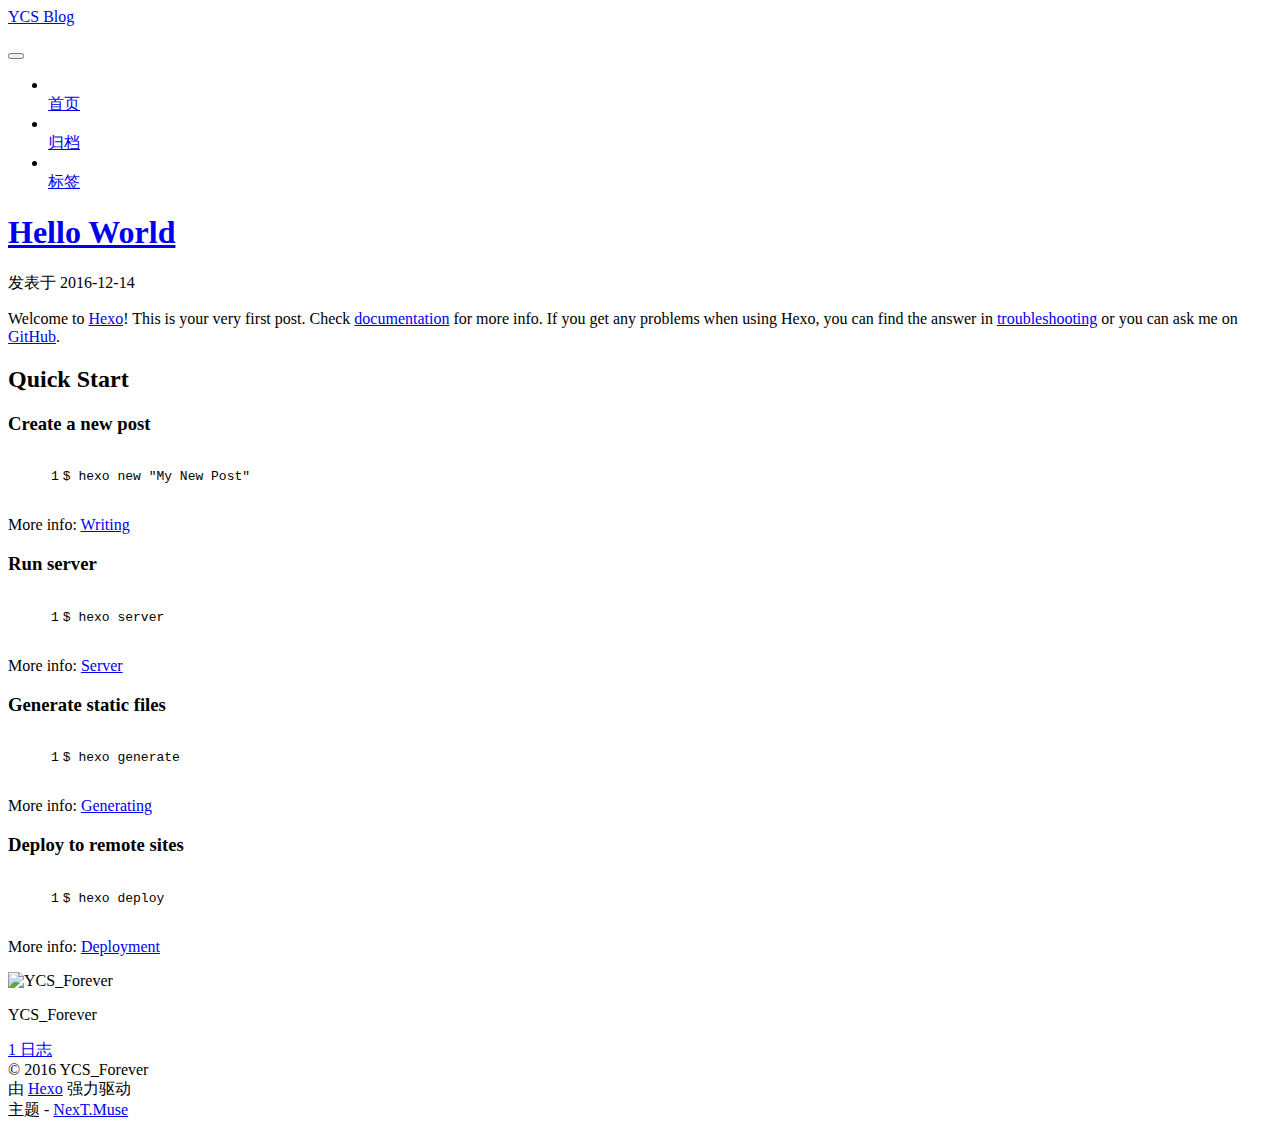
==== commit be01c269: "Site updated: 2016-12-14 18:28:06" ====
--- a/index.html
+++ b/index.html
@@ -29,7 +29,7 @@
 
   
   
-  <link href="/lib/fancybox/source/jquery.fancybox.css?v=2.1.5" rel="stylesheet" type="text/css" />
+  <link href="/ILFront-End/YCS_Forever/lib/fancybox/source/jquery.fancybox.css?v=2.1.5" rel="stylesheet" type="text/css" />
 
 
 
@@ -63,9 +63,9 @@
 
 
 
-<link href="/lib/font-awesome/css/font-awesome.min.css?v=4.6.2" rel="stylesheet" type="text/css" />
-
-<link href="/css/main.css?v=5.1.0" rel="stylesheet" type="text/css" />
+<link href="/ILFront-End/YCS_Forever/lib/font-awesome/css/font-awesome.min.css?v=4.6.2" rel="stylesheet" type="text/css" />
+
+<link href="/ILFront-End/YCS_Forever/css/main.css?v=5.1.0" rel="stylesheet" type="text/css" />
 
 
   <meta name="keywords" content="Hexo, NexT" />
@@ -77,7 +77,7 @@
 
 
 
-  <link rel="shortcut icon" type="image/x-icon" href="/favicon.ico?v=5.1.0" />
+  <link rel="shortcut icon" type="image/x-icon" href="/ILFront-End/YCS_Forever/favicon.ico?v=5.1.0" />
 
 
 
@@ -96,7 +96,7 @@
 <script type="text/javascript" id="hexo.configurations">
   var NexT = window.NexT || {};
   var CONFIG = {
-    root: '/',
+    root: '/ILFront-End/YCS_Forever/',
     scheme: 'Muse',
     sidebar: {"position":"left","display":"post"},
     fancybox: true,
@@ -154,7 +154,7 @@
   
 
   <div class="custom-logo-site-title">
-    <a href="/"  class="brand" rel="start">
+    <a href="/ILFront-End/YCS_Forever/"  class="brand" rel="start">
       <span class="logo-line-before"><i></i></span>
       <span class="site-title">YCS Blog</span>
       <span class="logo-line-after"><i></i></span>
@@ -179,7 +179,7 @@
       
         
         <li class="menu-item menu-item-home">
-          <a href="/" rel="section">
+          <a href="/ILFront-End/YCS_Forever/" rel="section">
             
               <i class="menu-item-icon fa fa-fw fa-home"></i> <br />
             
@@ -189,7 +189,7 @@
       
         
         <li class="menu-item menu-item-archives">
-          <a href="/archives" rel="section">
+          <a href="/ILFront-End/YCS_Forever/archives" rel="section">
             
               <i class="menu-item-icon fa fa-fw fa-archive"></i> <br />
             
@@ -199,7 +199,7 @@
       
         
         <li class="menu-item menu-item-tags">
-          <a href="/tags" rel="section">
+          <a href="/ILFront-End/YCS_Forever/tags" rel="section">
             
               <i class="menu-item-icon fa fa-fw fa-tags"></i> <br />
             
@@ -236,12 +236,12 @@
   
 
   <article class="post post-type-normal " itemscope itemtype="http://schema.org/Article">
-  <link itemprop="mainEntityOfPage" href="http://yoursite.com/2016/12/14/hello-world/">
+  <link itemprop="mainEntityOfPage" href="http://yoursite.com/ILFront-End/YCS_Forever/2016/12/14/hello-world/">
 
   <span style="display:none" itemprop="author" itemscope itemtype="http://schema.org/Person">
     <meta itemprop="name" content="YCS_Forever">
     <meta itemprop="description" content="">
-    <meta itemprop="image" content="/images/avatar.gif">
+    <meta itemprop="image" content="/ILFront-End/YCS_Forever/images/avatar.gif">
   </span>
 
   <span style="display:none" itemprop="publisher" itemscope itemtype="http://schema.org/Organization">
@@ -261,7 +261,7 @@
             
               
                 
-                <a class="post-title-link" href="/2016/12/14/hello-world/" itemprop="url">
+                <a class="post-title-link" href="/ILFront-End/YCS_Forever/2016/12/14/hello-world/" itemprop="url">
                   Hello World
                 </a>
               
@@ -385,14 +385,14 @@
       <section class="site-overview sidebar-panel sidebar-panel-active">
         <div class="site-author motion-element" itemprop="author" itemscope itemtype="http://schema.org/Person">
           <img class="site-author-image" itemprop="image"
-               src="/images/avatar.gif"
+               src="/ILFront-End/YCS_Forever/images/avatar.gif"
                alt="YCS_Forever" />
           <p class="site-author-name" itemprop="name">YCS_Forever</p>
           <p class="site-description motion-element" itemprop="description"></p>
         </div>
         <nav class="site-state motion-element">
           <div class="site-state-item site-state-posts">
-            <a href="/archives">
+            <a href="/ILFront-End/YCS_Forever/archives">
               <span class="site-state-item-count">1</span>
               <span class="site-state-item-name">日志</span>
             </a>
@@ -488,42 +488,42 @@
 
 
   
-  <script type="text/javascript" src="/lib/jquery/index.js?v=2.1.3"></script>
-
-  
-  <script type="text/javascript" src="/lib/fastclick/lib/fastclick.min.js?v=1.0.6"></script>
-
-  
-  <script type="text/javascript" src="/lib/jquery_lazyload/jquery.lazyload.js?v=1.9.7"></script>
-
-  
-  <script type="text/javascript" src="/lib/velocity/velocity.min.js?v=1.2.1"></script>
-
-  
-  <script type="text/javascript" src="/lib/velocity/velocity.ui.min.js?v=1.2.1"></script>
-
-  
-  <script type="text/javascript" src="/lib/fancybox/source/jquery.fancybox.pack.js?v=2.1.5"></script>
-
-
-  
-
-
-  <script type="text/javascript" src="/js/src/utils.js?v=5.1.0"></script>
-
-  <script type="text/javascript" src="/js/src/motion.js?v=5.1.0"></script>
-
-
-
-  
-  
-
-  
-
-  
-
-
-  <script type="text/javascript" src="/js/src/bootstrap.js?v=5.1.0"></script>
+  <script type="text/javascript" src="/ILFront-End/YCS_Forever/lib/jquery/index.js?v=2.1.3"></script>
+
+  
+  <script type="text/javascript" src="/ILFront-End/YCS_Forever/lib/fastclick/lib/fastclick.min.js?v=1.0.6"></script>
+
+  
+  <script type="text/javascript" src="/ILFront-End/YCS_Forever/lib/jquery_lazyload/jquery.lazyload.js?v=1.9.7"></script>
+
+  
+  <script type="text/javascript" src="/ILFront-End/YCS_Forever/lib/velocity/velocity.min.js?v=1.2.1"></script>
+
+  
+  <script type="text/javascript" src="/ILFront-End/YCS_Forever/lib/velocity/velocity.ui.min.js?v=1.2.1"></script>
+
+  
+  <script type="text/javascript" src="/ILFront-End/YCS_Forever/lib/fancybox/source/jquery.fancybox.pack.js?v=2.1.5"></script>
+
+
+  
+
+
+  <script type="text/javascript" src="/ILFront-End/YCS_Forever/js/src/utils.js?v=5.1.0"></script>
+
+  <script type="text/javascript" src="/ILFront-End/YCS_Forever/js/src/motion.js?v=5.1.0"></script>
+
+
+
+  
+  
+
+  
+
+  
+
+
+  <script type="text/javascript" src="/ILFront-End/YCS_Forever/js/src/bootstrap.js?v=5.1.0"></script>
 
 
 
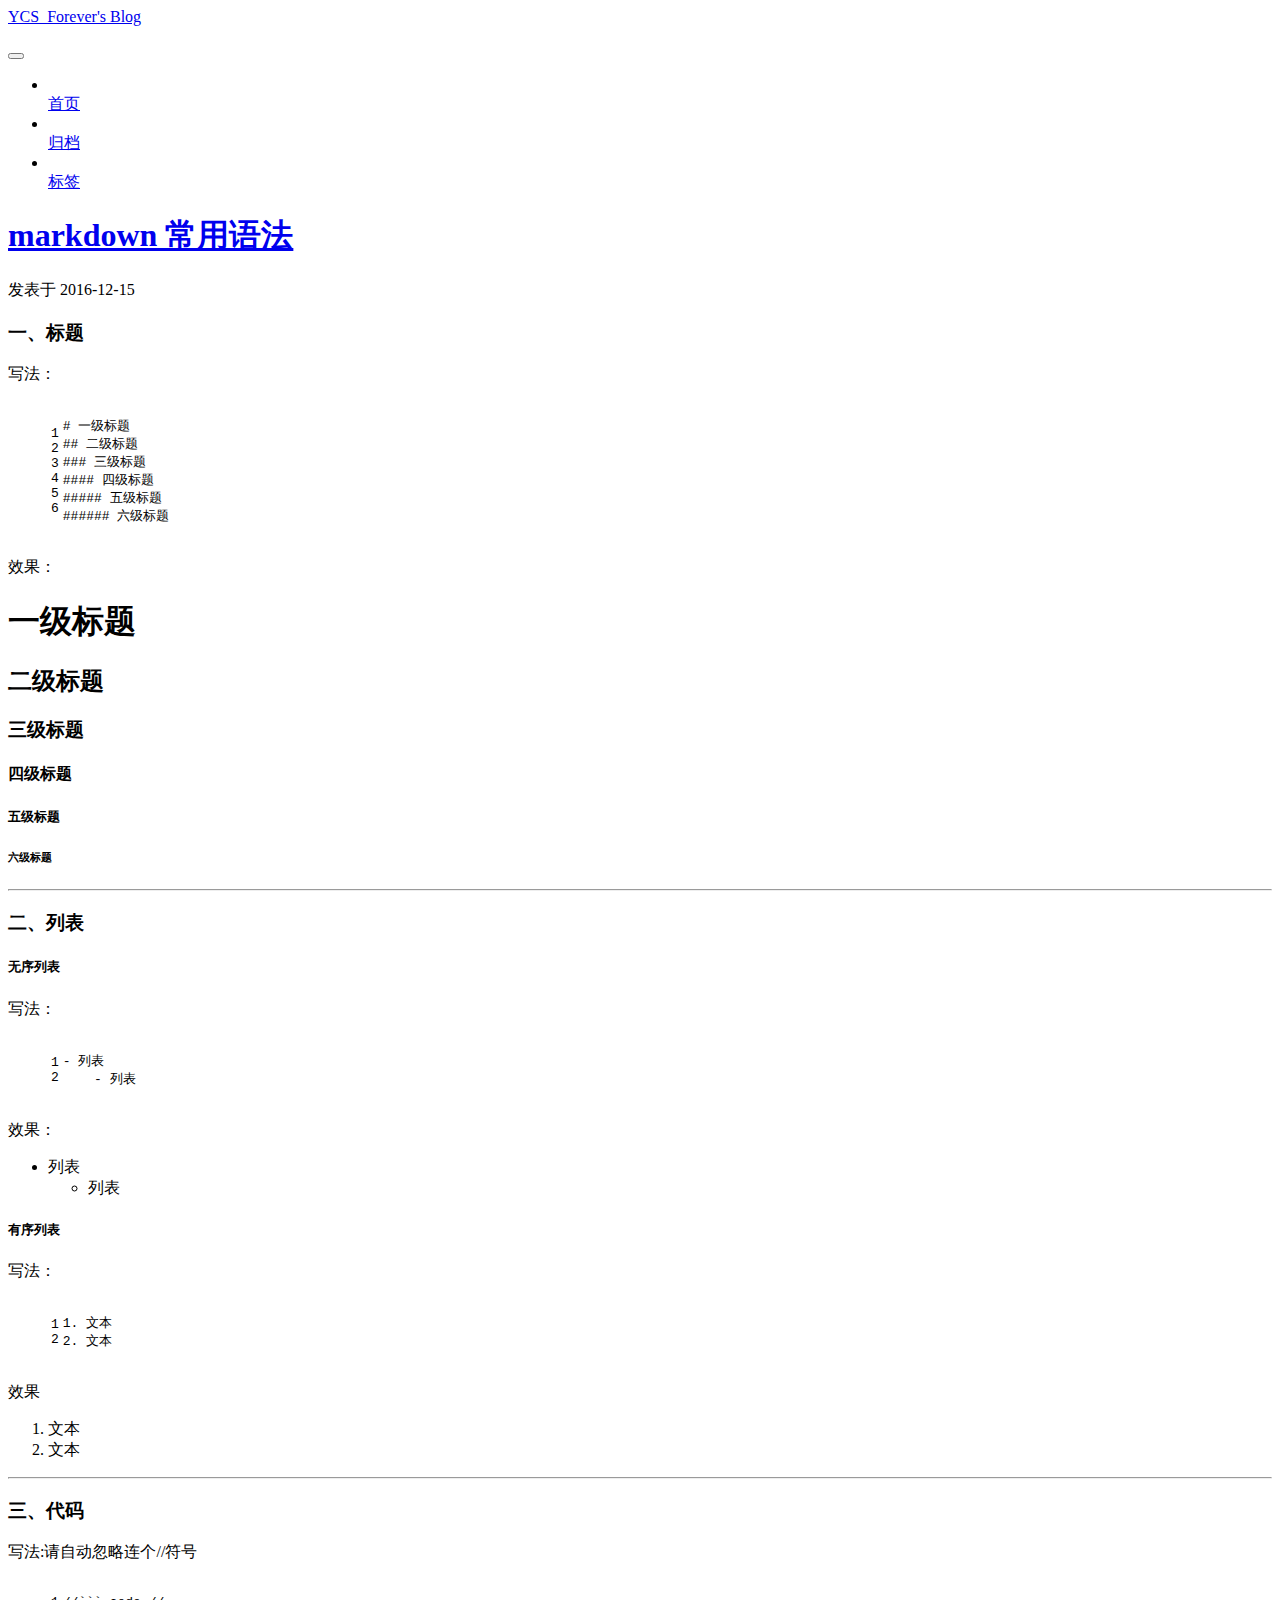
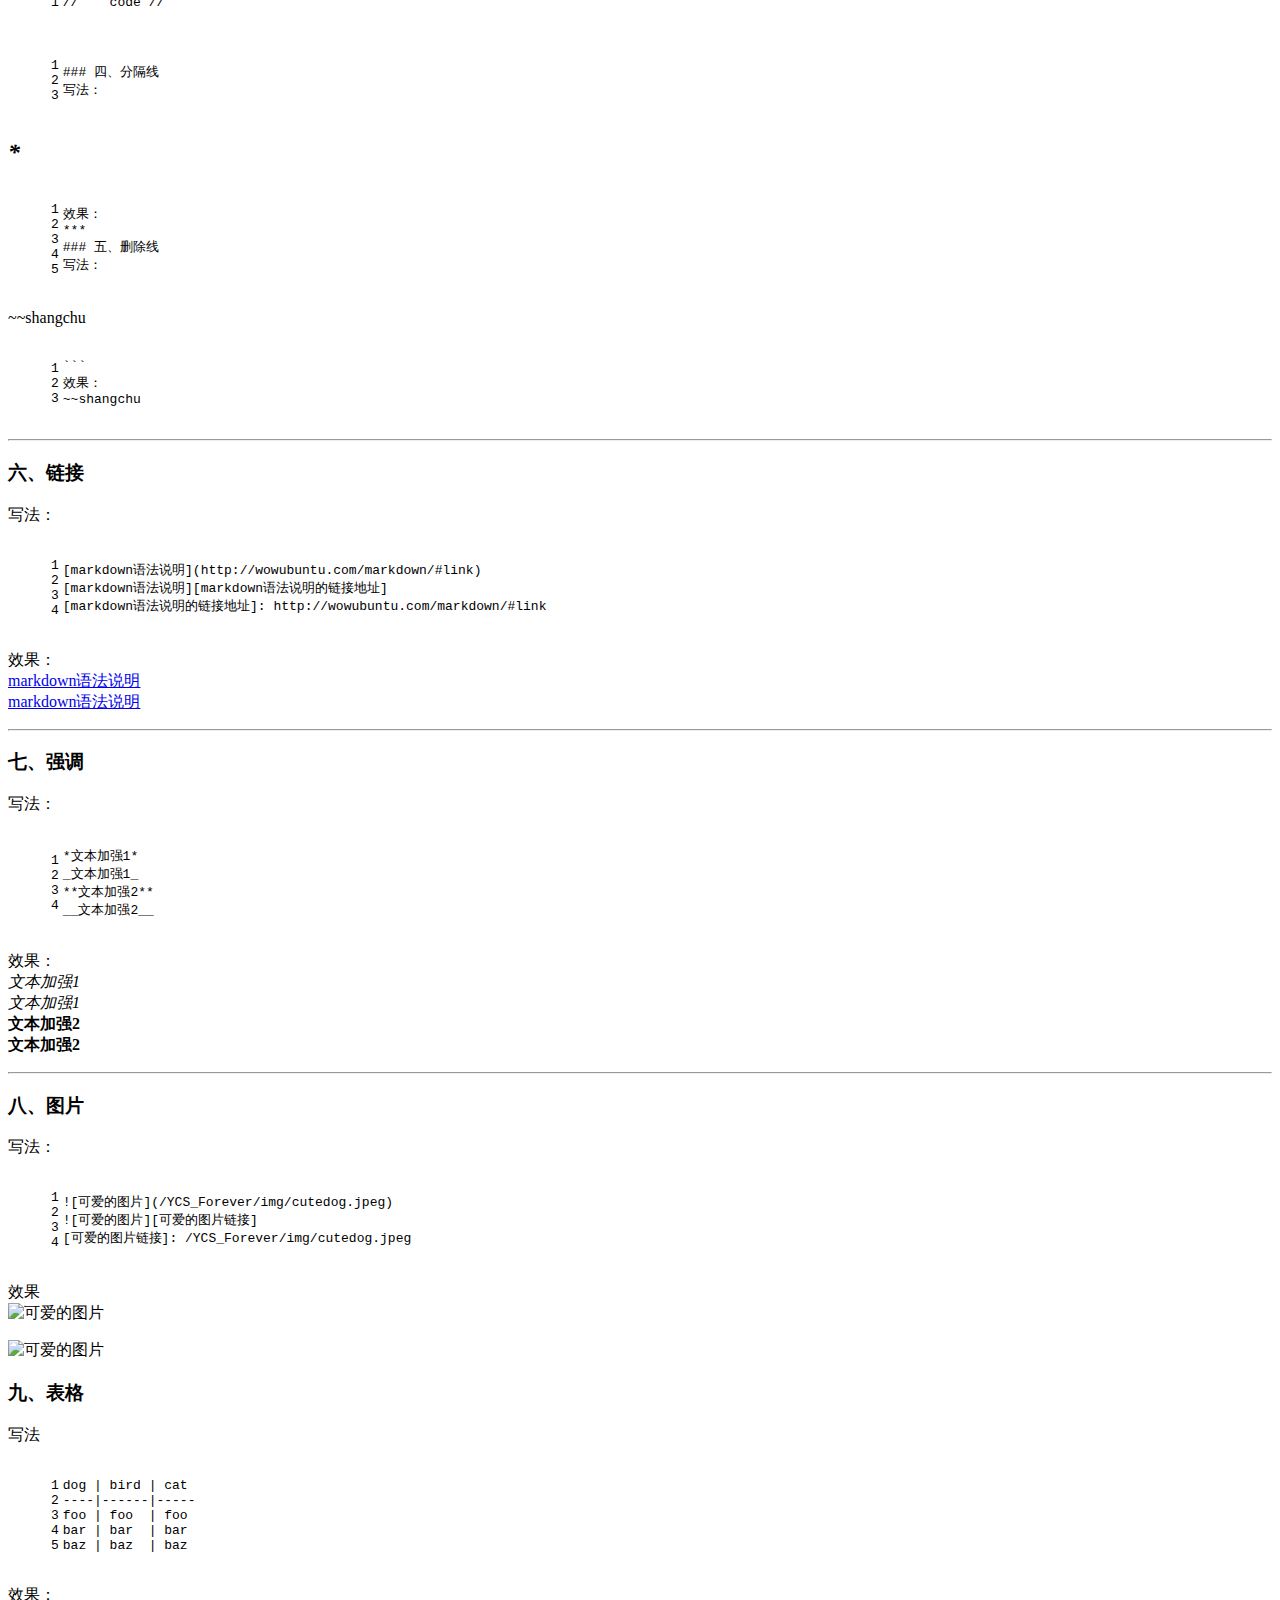
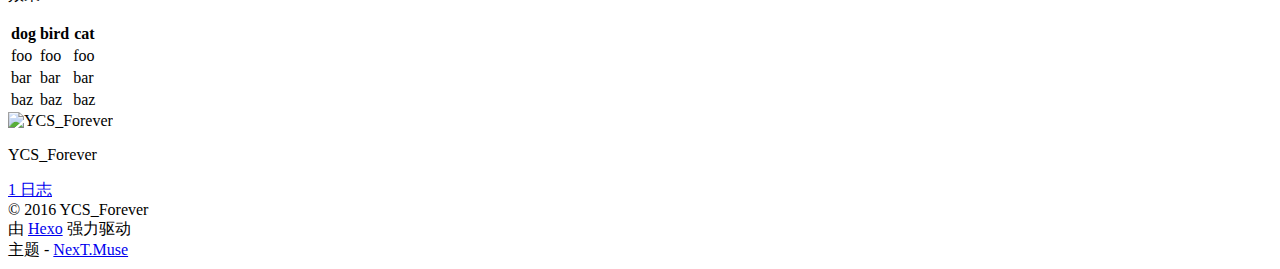
==== commit db1fcf6e: "Site updated: 2016-12-20 00:49:23" ====
--- a/index.html
+++ b/index.html
@@ -29,7 +29,7 @@
 
   
   
-  <link href="/ILFront-End/YCS_Forever/lib/fancybox/source/jquery.fancybox.css?v=2.1.5" rel="stylesheet" type="text/css" />
+  <link href="/YCS_Forever/lib/fancybox/source/jquery.fancybox.css?v=2.1.5" rel="stylesheet" type="text/css" />
 
 
 
@@ -63,9 +63,9 @@
 
 
 
-<link href="/ILFront-End/YCS_Forever/lib/font-awesome/css/font-awesome.min.css?v=4.6.2" rel="stylesheet" type="text/css" />
-
-<link href="/ILFront-End/YCS_Forever/css/main.css?v=5.1.0" rel="stylesheet" type="text/css" />
+<link href="/YCS_Forever/lib/font-awesome/css/font-awesome.min.css?v=4.6.2" rel="stylesheet" type="text/css" />
+
+<link href="/YCS_Forever/css/main.css?v=5.1.0" rel="stylesheet" type="text/css" />
 
 
   <meta name="keywords" content="Hexo, NexT" />
@@ -77,7 +77,7 @@
 
 
 
-  <link rel="shortcut icon" type="image/x-icon" href="/ILFront-End/YCS_Forever/favicon.ico?v=5.1.0" />
+  <link rel="shortcut icon" type="image/x-icon" href="/YCS_Forever/favicon.ico?v=5.1.0" />
 
 
 
@@ -85,18 +85,18 @@
 
 
 <meta property="og:type" content="website">
-<meta property="og:title" content="YCS Blog">
+<meta property="og:title" content="YCS_Forever's Blog">
 <meta property="og:url" content="http://yoursite.com/index.html">
-<meta property="og:site_name" content="YCS Blog">
+<meta property="og:site_name" content="YCS_Forever's Blog">
 <meta name="twitter:card" content="summary">
-<meta name="twitter:title" content="YCS Blog">
+<meta name="twitter:title" content="YCS_Forever's Blog">
 
 
 
 <script type="text/javascript" id="hexo.configurations">
   var NexT = window.NexT || {};
   var CONFIG = {
-    root: '/ILFront-End/YCS_Forever/',
+    root: '/YCS_Forever/',
     scheme: 'Muse',
     sidebar: {"position":"left","display":"post"},
     fancybox: true,
@@ -123,7 +123,7 @@
 
 
 
-  <title> YCS Blog </title>
+  <title> YCS_Forever's Blog </title>
 </head>
 
 <body itemscope itemtype="http://schema.org/WebPage" lang="zh-Hans">
@@ -154,9 +154,9 @@
   
 
   <div class="custom-logo-site-title">
-    <a href="/ILFront-End/YCS_Forever/"  class="brand" rel="start">
+    <a href="/YCS_Forever/"  class="brand" rel="start">
       <span class="logo-line-before"><i></i></span>
-      <span class="site-title">YCS Blog</span>
+      <span class="site-title">YCS_Forever's Blog</span>
       <span class="logo-line-after"><i></i></span>
     </a>
   </div>
@@ -179,7 +179,7 @@
       
         
         <li class="menu-item menu-item-home">
-          <a href="/ILFront-End/YCS_Forever/" rel="section">
+          <a href="/YCS_Forever/" rel="section">
             
               <i class="menu-item-icon fa fa-fw fa-home"></i> <br />
             
@@ -189,7 +189,7 @@
       
         
         <li class="menu-item menu-item-archives">
-          <a href="/ILFront-End/YCS_Forever/archives" rel="section">
+          <a href="/YCS_Forever/archives" rel="section">
             
               <i class="menu-item-icon fa fa-fw fa-archive"></i> <br />
             
@@ -199,7 +199,7 @@
       
         
         <li class="menu-item menu-item-tags">
-          <a href="/ILFront-End/YCS_Forever/tags" rel="section">
+          <a href="/YCS_Forever/tags" rel="section">
             
               <i class="menu-item-icon fa fa-fw fa-tags"></i> <br />
             
@@ -236,18 +236,18 @@
   
 
   <article class="post post-type-normal " itemscope itemtype="http://schema.org/Article">
-  <link itemprop="mainEntityOfPage" href="http://yoursite.com/ILFront-End/YCS_Forever/2016/12/14/hello-world/">
+  <link itemprop="mainEntityOfPage" href="http://yoursite.com/YCS_Forever/2016/12/15/markdown常用语法/">
 
   <span style="display:none" itemprop="author" itemscope itemtype="http://schema.org/Person">
     <meta itemprop="name" content="YCS_Forever">
     <meta itemprop="description" content="">
-    <meta itemprop="image" content="/ILFront-End/YCS_Forever/images/avatar.gif">
+    <meta itemprop="image" content="/YCS_Forever/images/avatar.gif">
   </span>
 
   <span style="display:none" itemprop="publisher" itemscope itemtype="http://schema.org/Organization">
-    <meta itemprop="name" content="YCS Blog">
+    <meta itemprop="name" content="YCS_Forever's Blog">
     <span style="display:none" itemprop="logo" itemscope itemtype="http://schema.org/ImageObject">
-      <img style="display:none;" itemprop="url image" alt="YCS Blog" src="">
+      <img style="display:none;" itemprop="url image" alt="YCS_Forever's Blog" src="">
     </span>
   </span>
 
@@ -261,8 +261,8 @@
             
               
                 
-                <a class="post-title-link" href="/ILFront-End/YCS_Forever/2016/12/14/hello-world/" itemprop="url">
-                  Hello World
+                <a class="post-title-link" href="/YCS_Forever/2016/12/15/markdown常用语法/" itemprop="url">
+                  markdown 常用语法
                 </a>
               
             
@@ -276,8 +276,8 @@
                 <i class="fa fa-calendar-o"></i>
               </span>
               <span class="post-meta-item-text">发表于</span>
-              <time title="Post created" itemprop="dateCreated datePublished" datetime="2016-12-14T15:59:24+08:00">
-                2016-12-14
+              <time title="Post created" itemprop="dateCreated datePublished" datetime="2016-12-15T16:21:54+08:00">
+                2016-12-15
               </time>
             
 
@@ -314,15 +314,66 @@
       
         
           
-            <p>Welcome to <a href="https://hexo.io/" target="_blank" rel="external">Hexo</a>! This is your very first post. Check <a href="https://hexo.io/docs/" target="_blank" rel="external">documentation</a> for more info. If you get any problems when using Hexo, you can find the answer in <a href="https://hexo.io/docs/troubleshooting.html" target="_blank" rel="external">troubleshooting</a> or you can ask me on <a href="https://github.com/hexojs/hexo/issues" target="_blank" rel="external">GitHub</a>.</p>
-<h2 id="Quick-Start"><a href="#Quick-Start" class="headerlink" title="Quick Start"></a>Quick Start</h2><h3 id="Create-a-new-post"><a href="#Create-a-new-post" class="headerlink" title="Create a new post"></a>Create a new post</h3><figure class="highlight bash"><table><tr><td class="gutter"><pre><div class="line">1</div></pre></td><td class="code"><pre><div class="line">$ hexo new <span class="string">"My New Post"</span></div></pre></td></tr></table></figure>
-<p>More info: <a href="https://hexo.io/docs/writing.html" target="_blank" rel="external">Writing</a></p>
-<h3 id="Run-server"><a href="#Run-server" class="headerlink" title="Run server"></a>Run server</h3><figure class="highlight bash"><table><tr><td class="gutter"><pre><div class="line">1</div></pre></td><td class="code"><pre><div class="line">$ hexo server</div></pre></td></tr></table></figure>
-<p>More info: <a href="https://hexo.io/docs/server.html" target="_blank" rel="external">Server</a></p>
-<h3 id="Generate-static-files"><a href="#Generate-static-files" class="headerlink" title="Generate static files"></a>Generate static files</h3><figure class="highlight bash"><table><tr><td class="gutter"><pre><div class="line">1</div></pre></td><td class="code"><pre><div class="line">$ hexo generate</div></pre></td></tr></table></figure>
-<p>More info: <a href="https://hexo.io/docs/generating.html" target="_blank" rel="external">Generating</a></p>
-<h3 id="Deploy-to-remote-sites"><a href="#Deploy-to-remote-sites" class="headerlink" title="Deploy to remote sites"></a>Deploy to remote sites</h3><figure class="highlight bash"><table><tr><td class="gutter"><pre><div class="line">1</div></pre></td><td class="code"><pre><div class="line">$ hexo deploy</div></pre></td></tr></table></figure>
-<p>More info: <a href="https://hexo.io/docs/deployment.html" target="_blank" rel="external">Deployment</a></p>
+            <h3 id="一、标题"><a href="#一、标题" class="headerlink" title="一、标题"></a>一、标题</h3><p>写法：<br><figure class="highlight plain"><table><tr><td class="gutter"><pre><div class="line">1</div><div class="line">2</div><div class="line">3</div><div class="line">4</div><div class="line">5</div><div class="line">6</div></pre></td><td class="code"><pre><div class="line"># 一级标题</div><div class="line">## 二级标题</div><div class="line">### 三级标题</div><div class="line">#### 四级标题</div><div class="line">##### 五级标题</div><div class="line">###### 六级标题</div></pre></td></tr></table></figure></p>
+<p>效果：</p>
+<h1 id="一级标题"><a href="#一级标题" class="headerlink" title="一级标题"></a>一级标题</h1><h2 id="二级标题"><a href="#二级标题" class="headerlink" title="二级标题"></a>二级标题</h2><h3 id="三级标题"><a href="#三级标题" class="headerlink" title="三级标题"></a>三级标题</h3><h4 id="四级标题"><a href="#四级标题" class="headerlink" title="四级标题"></a>四级标题</h4><h5 id="五级标题"><a href="#五级标题" class="headerlink" title="五级标题"></a>五级标题</h5><h6 id="六级标题"><a href="#六级标题" class="headerlink" title="六级标题"></a>六级标题</h6><hr>
+<h3 id="二、列表"><a href="#二、列表" class="headerlink" title="二、列表"></a>二、列表</h3><h5 id="无序列表"><a href="#无序列表" class="headerlink" title="无序列表"></a>无序列表</h5><p>写法：<br><figure class="highlight plain"><table><tr><td class="gutter"><pre><div class="line">1</div><div class="line">2</div></pre></td><td class="code"><pre><div class="line">- 列表</div><div class="line">    - 列表</div></pre></td></tr></table></figure></p>
+<p>效果：</p>
+<ul>
+<li>列表<ul>
+<li>列表</li>
+</ul>
+</li>
+</ul>
+<h5 id="有序列表"><a href="#有序列表" class="headerlink" title="有序列表"></a>有序列表</h5><p>写法：<br><figure class="highlight plain"><table><tr><td class="gutter"><pre><div class="line">1</div><div class="line">2</div></pre></td><td class="code"><pre><div class="line">1. 文本</div><div class="line">2. 文本</div></pre></td></tr></table></figure></p>
+<p>效果</p>
+<ol>
+<li>文本</li>
+<li>文本</li>
+</ol>
+<hr>
+<h3 id="三、代码"><a href="#三、代码" class="headerlink" title="三、代码"></a>三、代码</h3><p>写法:请自动忽略连个//符号<br><figure class="highlight plain"><table><tr><td class="gutter"><pre><div class="line">1</div></pre></td><td class="code"><pre><div class="line">//``` code //</div></pre></td></tr></table></figure></p>
+<figure class="highlight plain"><table><tr><td class="gutter"><pre><div class="line">1</div><div class="line">2</div><div class="line">3</div></pre></td><td class="code"><pre><div class="line"></div><div class="line">### 四、分隔线</div><div class="line">写法：</div></pre></td></tr></table></figure>
+<h2 id=""><a href="#" class="headerlink" title="*"></a><em>*</em></h2><figure class="highlight plain"><table><tr><td class="gutter"><pre><div class="line">1</div><div class="line">2</div><div class="line">3</div><div class="line">4</div><div class="line">5</div></pre></td><td class="code"><pre><div class="line">效果：</div><div class="line">***</div><div class="line"></div><div class="line">### 五、删除线</div><div class="line">写法：</div></pre></td></tr></table></figure>
+<p>~~shangchu<figure class="highlight plain"><table><tr><td class="gutter"><pre><div class="line">1</div><div class="line">2</div><div class="line">3</div></pre></td><td class="code"><pre><div class="line">```</div><div class="line">效果：</div><div class="line">~~shangchu</div></pre></td></tr></table></figure></p>
+<hr>
+<h3 id="六、链接"><a href="#六、链接" class="headerlink" title="六、链接"></a>六、链接</h3><p>写法：<br><figure class="highlight plain"><table><tr><td class="gutter"><pre><div class="line">1</div><div class="line">2</div><div class="line">3</div><div class="line">4</div></pre></td><td class="code"><pre><div class="line">[markdown语法说明](http://wowubuntu.com/markdown/#link)</div><div class="line"></div><div class="line">[markdown语法说明][markdown语法说明的链接地址] </div><div class="line">[markdown语法说明的链接地址]: http://wowubuntu.com/markdown/#link</div></pre></td></tr></table></figure></p>
+<p>效果：<br><a href="http://wowubuntu.com/markdown/#link" target="_blank" rel="external">markdown语法说明</a><br><a href="http://wowubuntu.com/markdown/#link" target="_blank" rel="external">markdown语法说明</a> </p>
+<hr>
+<h3 id="七、强调"><a href="#七、强调" class="headerlink" title="七、强调"></a>七、强调</h3><p>写法：<br><figure class="highlight plain"><table><tr><td class="gutter"><pre><div class="line">1</div><div class="line">2</div><div class="line">3</div><div class="line">4</div></pre></td><td class="code"><pre><div class="line">*文本加强1*</div><div class="line">_文本加强1_</div><div class="line">**文本加强2**</div><div class="line">__文本加强2__</div></pre></td></tr></table></figure></p>
+<p>效果：<br><em>文本加强1</em><br><em>文本加强1</em><br><strong>文本加强2</strong><br><strong>文本加强2</strong></p>
+<hr>
+<h3 id="八、图片"><a href="#八、图片" class="headerlink" title="八、图片"></a>八、图片</h3><p>写法：<br><figure class="highlight plain"><table><tr><td class="gutter"><pre><div class="line">1</div><div class="line">2</div><div class="line">3</div><div class="line">4</div></pre></td><td class="code"><pre><div class="line">![可爱的图片](/YCS_Forever/img/cutedog.jpeg)</div><div class="line"></div><div class="line">![可爱的图片][可爱的图片链接]</div><div class="line">[可爱的图片链接]: /YCS_Forever/img/cutedog.jpeg</div></pre></td></tr></table></figure></p>
+<p>效果<br><img src="/YCS_Forever/img/cutedog.jpeg" alt="可爱的图片"></p>
+<p><img src="/YCS_Forever/img/cutedog.jpeg" alt="可爱的图片"></p>
+<h3 id="九、表格"><a href="#九、表格" class="headerlink" title="九、表格"></a>九、表格</h3><p>写法<br><figure class="highlight plain"><table><tr><td class="gutter"><pre><div class="line">1</div><div class="line">2</div><div class="line">3</div><div class="line">4</div><div class="line">5</div></pre></td><td class="code"><pre><div class="line">dog | bird | cat</div><div class="line">----|------|-----</div><div class="line">foo | foo  | foo</div><div class="line">bar | bar  | bar</div><div class="line">baz | baz  | baz</div></pre></td></tr></table></figure></p>
+<p>效果：</p>
+<table>
+<thead>
+<tr>
+<th>dog</th>
+<th>bird</th>
+<th>cat</th>
+</tr>
+</thead>
+<tbody>
+<tr>
+<td>foo</td>
+<td>foo</td>
+<td>foo</td>
+</tr>
+<tr>
+<td>bar</td>
+<td>bar</td>
+<td>bar</td>
+</tr>
+<tr>
+<td>baz</td>
+<td>baz</td>
+<td>baz</td>
+</tr>
+</tbody>
+</table>
 
           
         
@@ -385,14 +436,14 @@
       <section class="site-overview sidebar-panel sidebar-panel-active">
         <div class="site-author motion-element" itemprop="author" itemscope itemtype="http://schema.org/Person">
           <img class="site-author-image" itemprop="image"
-               src="/ILFront-End/YCS_Forever/images/avatar.gif"
+               src="/YCS_Forever/images/avatar.gif"
                alt="YCS_Forever" />
           <p class="site-author-name" itemprop="name">YCS_Forever</p>
           <p class="site-description motion-element" itemprop="description"></p>
         </div>
         <nav class="site-state motion-element">
           <div class="site-state-item site-state-posts">
-            <a href="/ILFront-End/YCS_Forever/archives">
+            <a href="/YCS_Forever/archives">
               <span class="site-state-item-count">1</span>
               <span class="site-state-item-name">日志</span>
             </a>
@@ -488,42 +539,42 @@
 
 
   
-  <script type="text/javascript" src="/ILFront-End/YCS_Forever/lib/jquery/index.js?v=2.1.3"></script>
-
-  
-  <script type="text/javascript" src="/ILFront-End/YCS_Forever/lib/fastclick/lib/fastclick.min.js?v=1.0.6"></script>
-
-  
-  <script type="text/javascript" src="/ILFront-End/YCS_Forever/lib/jquery_lazyload/jquery.lazyload.js?v=1.9.7"></script>
-
-  
-  <script type="text/javascript" src="/ILFront-End/YCS_Forever/lib/velocity/velocity.min.js?v=1.2.1"></script>
-
-  
-  <script type="text/javascript" src="/ILFront-End/YCS_Forever/lib/velocity/velocity.ui.min.js?v=1.2.1"></script>
-
-  
-  <script type="text/javascript" src="/ILFront-End/YCS_Forever/lib/fancybox/source/jquery.fancybox.pack.js?v=2.1.5"></script>
-
-
-  
-
-
-  <script type="text/javascript" src="/ILFront-End/YCS_Forever/js/src/utils.js?v=5.1.0"></script>
-
-  <script type="text/javascript" src="/ILFront-End/YCS_Forever/js/src/motion.js?v=5.1.0"></script>
-
-
-
-  
-  
-
-  
-
-  
-
-
-  <script type="text/javascript" src="/ILFront-End/YCS_Forever/js/src/bootstrap.js?v=5.1.0"></script>
+  <script type="text/javascript" src="/YCS_Forever/lib/jquery/index.js?v=2.1.3"></script>
+
+  
+  <script type="text/javascript" src="/YCS_Forever/lib/fastclick/lib/fastclick.min.js?v=1.0.6"></script>
+
+  
+  <script type="text/javascript" src="/YCS_Forever/lib/jquery_lazyload/jquery.lazyload.js?v=1.9.7"></script>
+
+  
+  <script type="text/javascript" src="/YCS_Forever/lib/velocity/velocity.min.js?v=1.2.1"></script>
+
+  
+  <script type="text/javascript" src="/YCS_Forever/lib/velocity/velocity.ui.min.js?v=1.2.1"></script>
+
+  
+  <script type="text/javascript" src="/YCS_Forever/lib/fancybox/source/jquery.fancybox.pack.js?v=2.1.5"></script>
+
+
+  
+
+
+  <script type="text/javascript" src="/YCS_Forever/js/src/utils.js?v=5.1.0"></script>
+
+  <script type="text/javascript" src="/YCS_Forever/js/src/motion.js?v=5.1.0"></script>
+
+
+
+  
+  
+
+  
+
+  
+
+
+  <script type="text/javascript" src="/YCS_Forever/js/src/bootstrap.js?v=5.1.0"></script>
 
 
 
